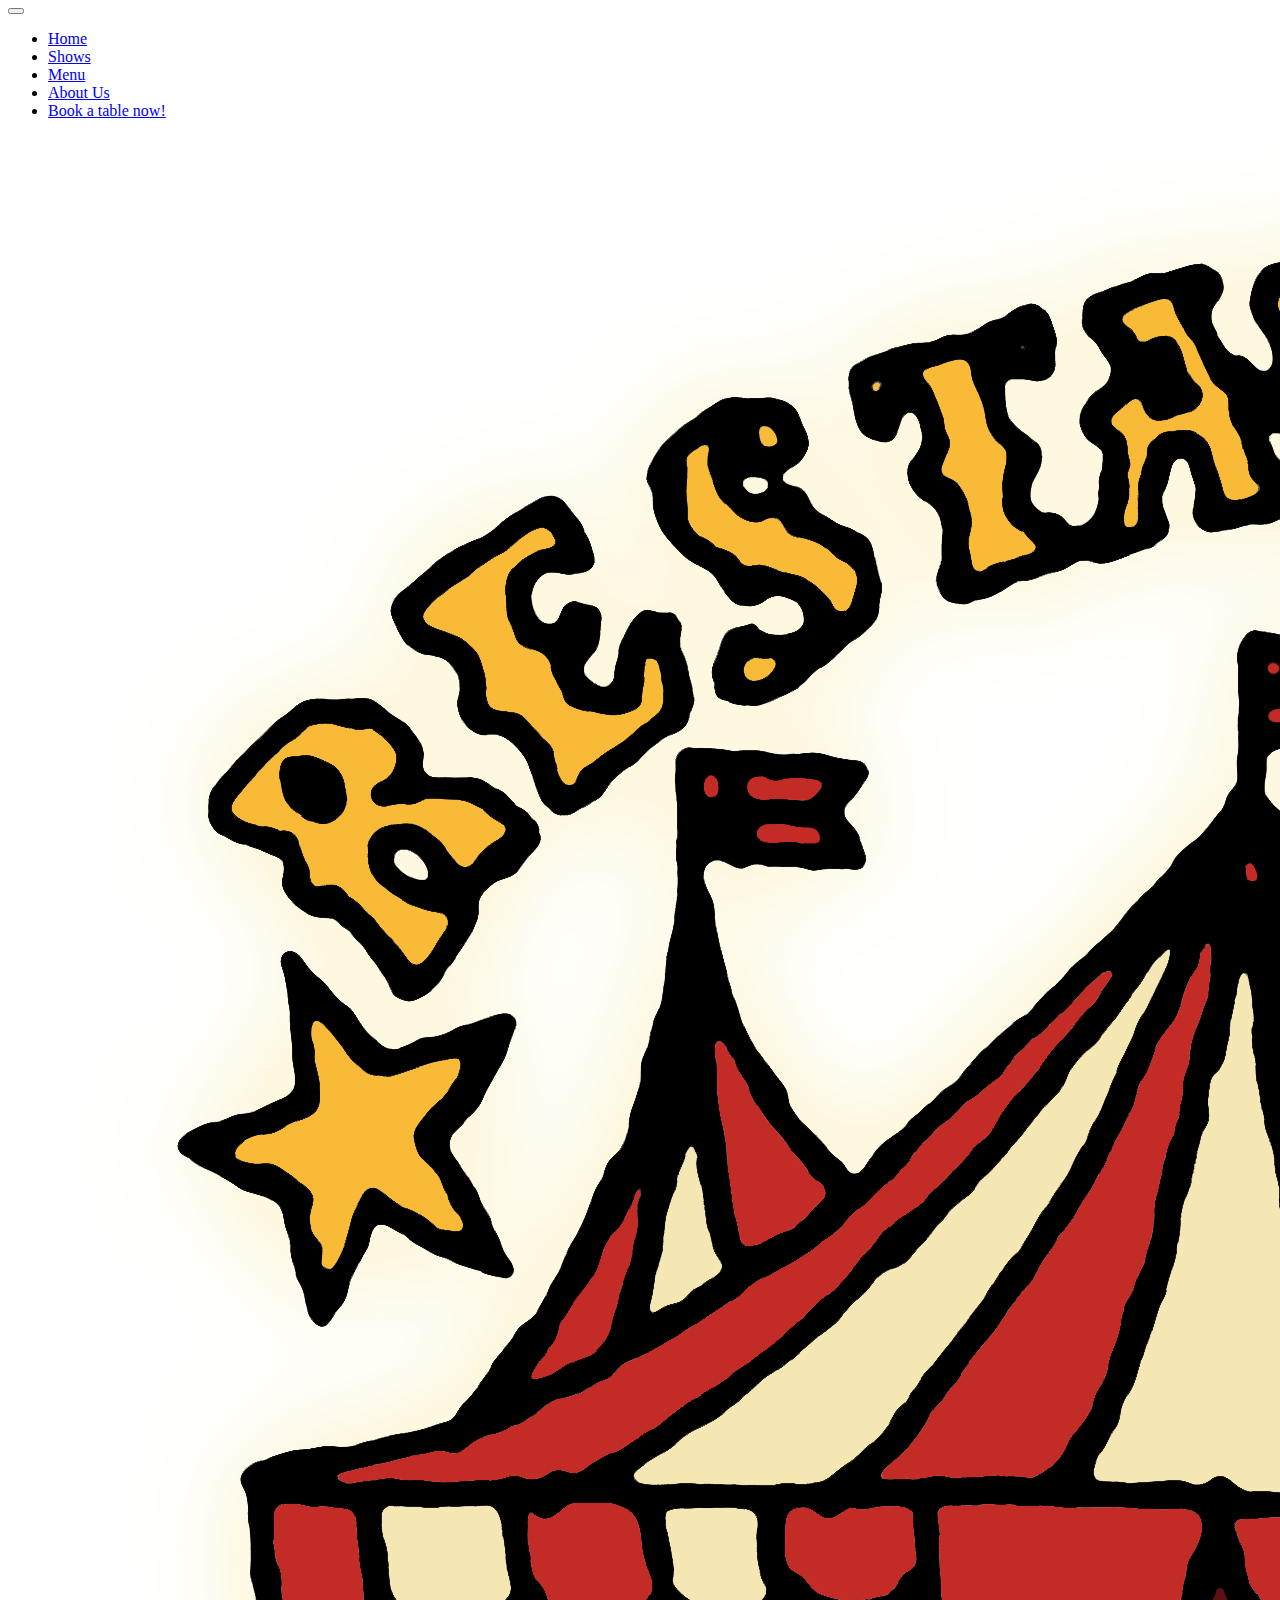
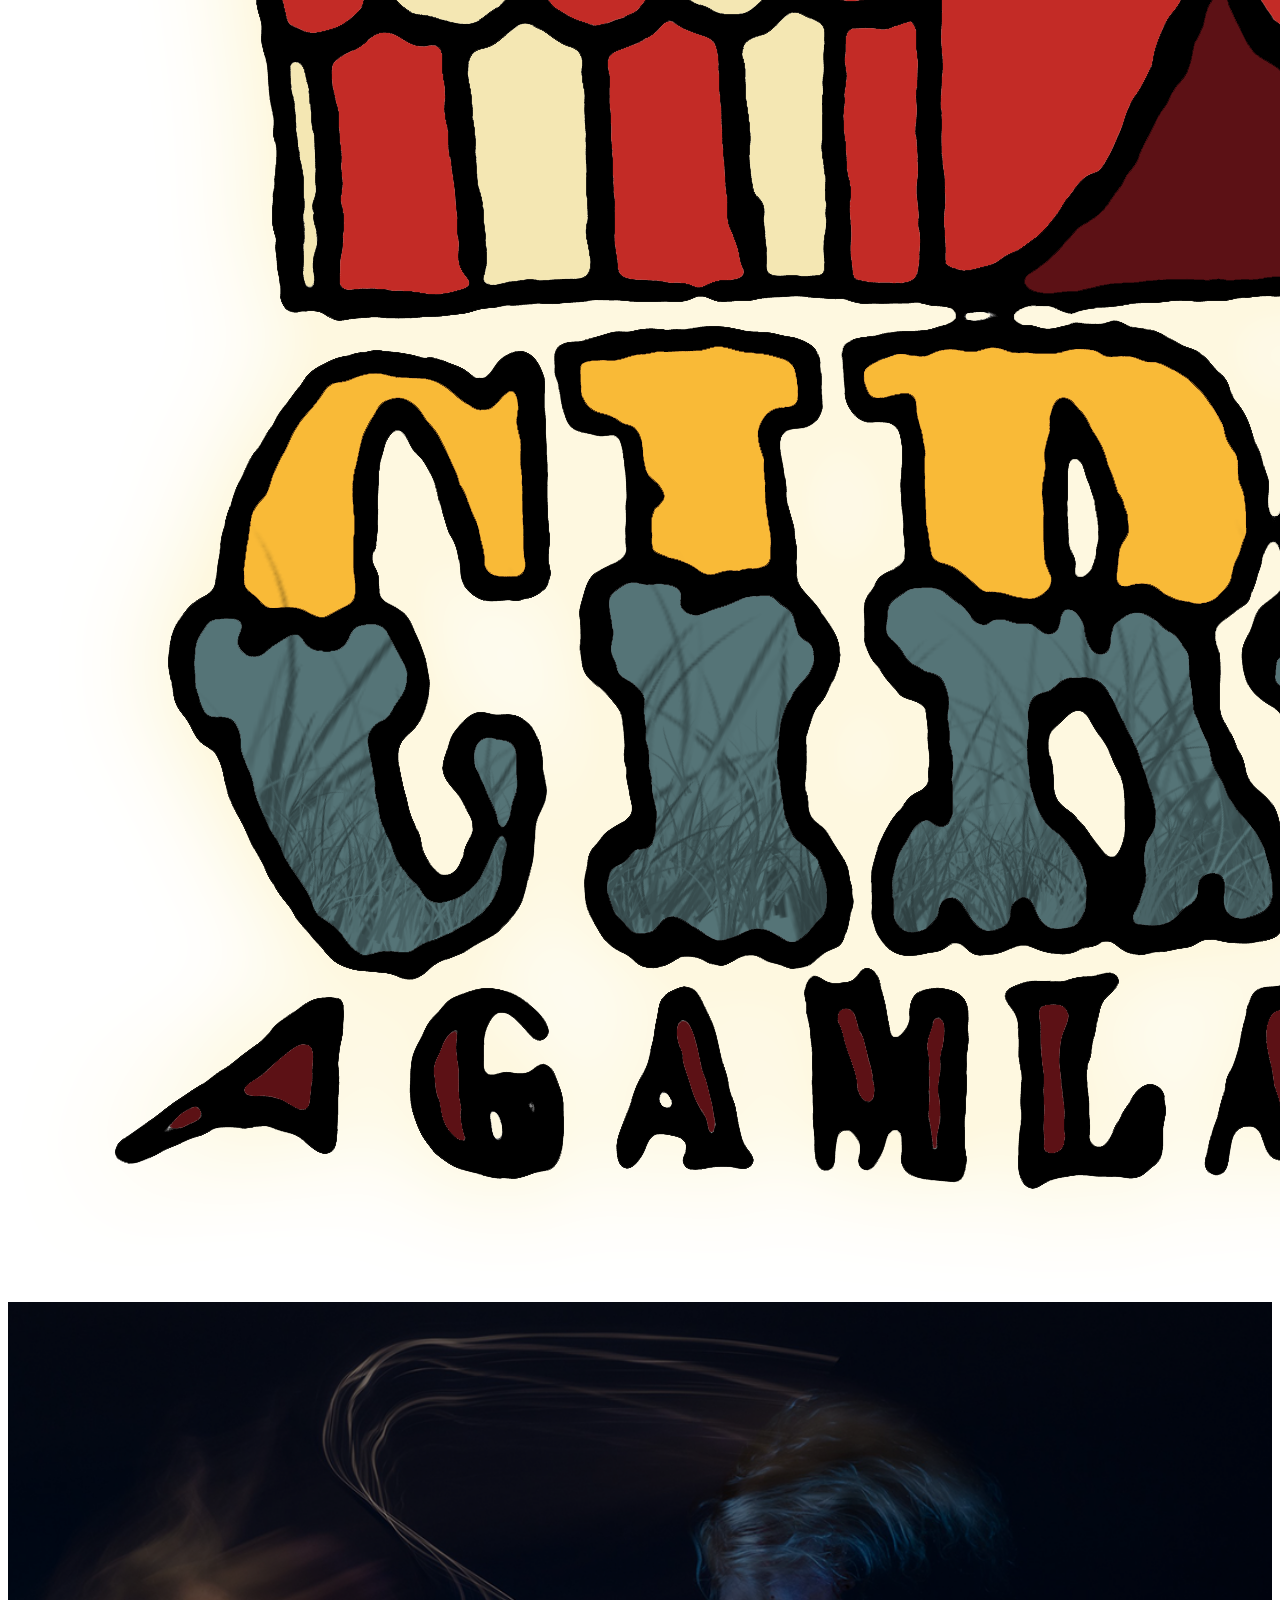
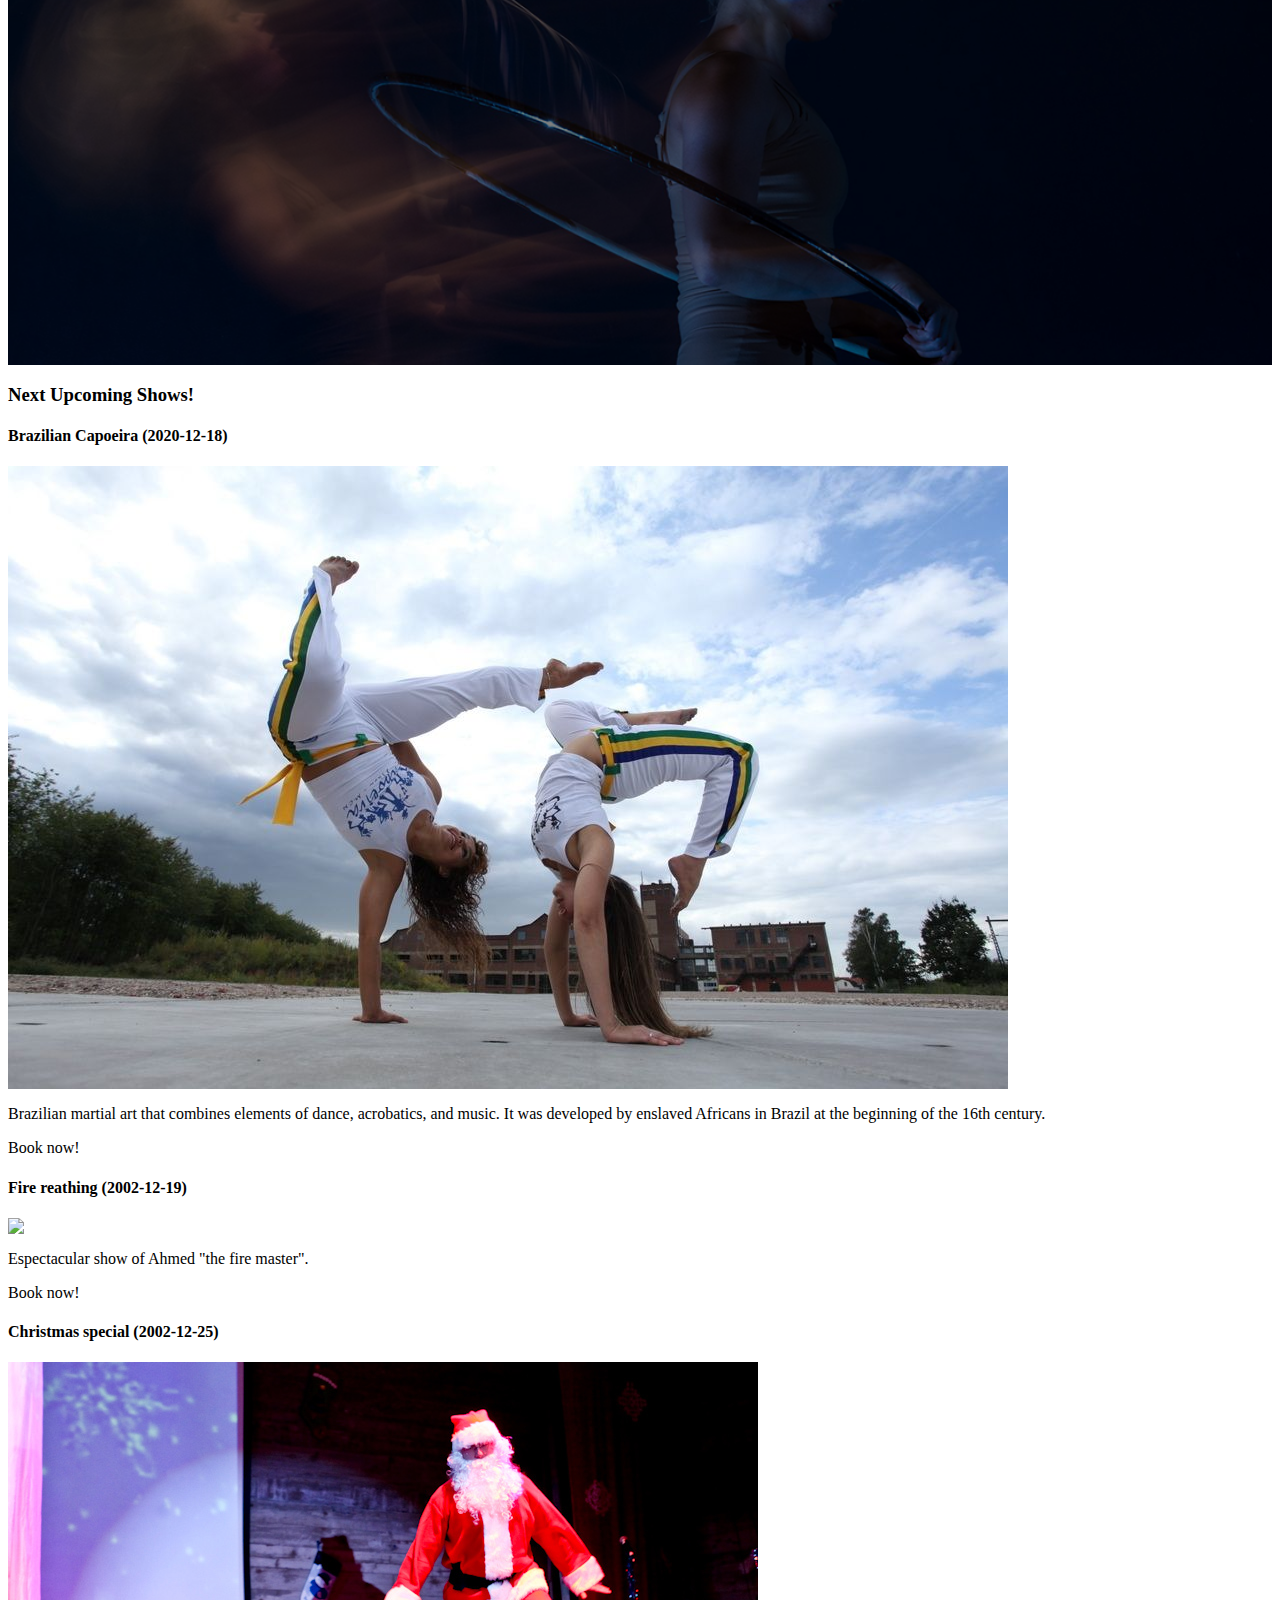
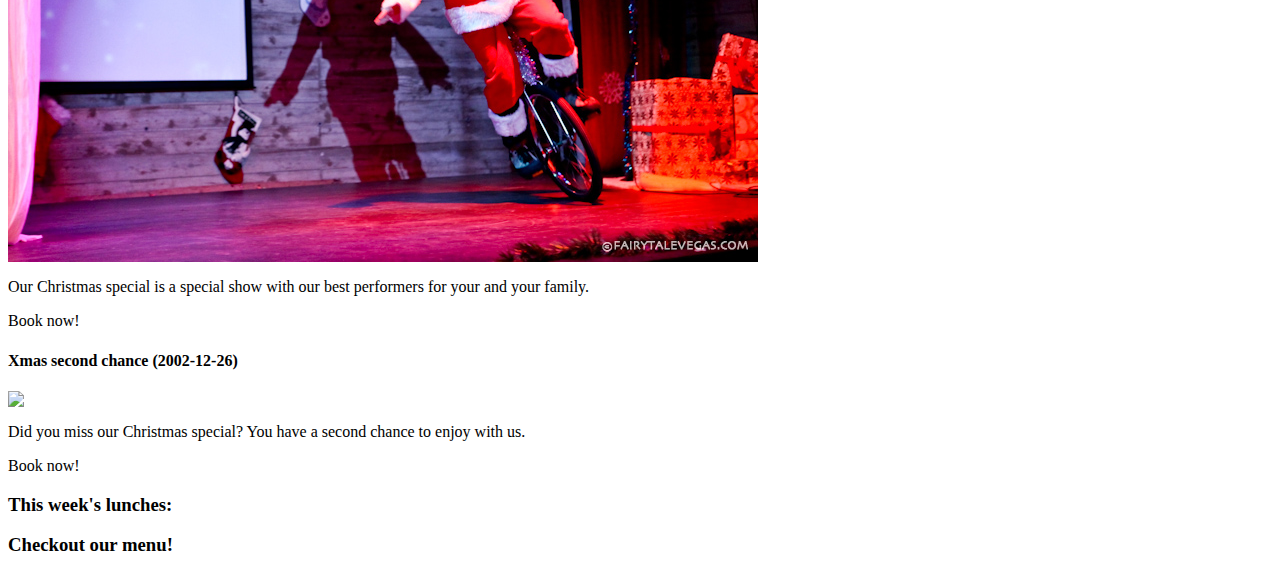
==== Index.html @ fb97f7a4 "X" ====
<html>
<head>
    <title>Restaurang Cirkus</title>
    <meta name="viewport" content="width=device-width, initial-scale=1, shrink-to-fit=no">
    <link href="https://cdn.jsdelivr.net/npm/bootstrap@5.0.0-beta1/dist/css/bootstrap.min.css" rel="stylesheet" integrity="sha384-giJF6kkoqNQ00vy+HMDP7azOuL0xtbfIcaT9wjKHr8RbDVddVHyTfAAsrekwKmP1" crossorigin="anonymous">
    <link rel="stylesheet" href="cirkus.css">
</head>
<body>

<header>
    <nav class="navbar flex-md-nowrap navbar-expand-md navbar-dark fixed-top bg-dark">
        <div class="container">
            <button class="navbar-toggler ms-auto" 
                    type="button" 
                    data-toggle="collapse" 
                    data-target="#navbarCollapse"
                    aria-controls="navbarCollapse" 
                    aria-expanded="false" 
                    aria-label="Toggle navigation">
                <span class="navbar-toggler-icon"></span>
            </button>
            <div class="collapse navbar-collapse" id="navbarCollapse">
                <ul class="nav navbar-nav ms-md-auto">
                    <li class="nav-item active">
                        <a class="nav-link" href="#">Home</a>
                    </li>
                    <li class="nav-item active">
                        <a class="nav-link" href="#">Shows</a>
                    </li>
                    <li class="nav-item active">
                        <a class="nav-link" href="#">Menu</a>
                    </li>
                    <li class="nav-item active">
                        <a class="nav-link" href="#">About Us</a>
                    </li>
                    <li class="nav-item active">
                        <a class="nav-link" href="#">Book a table now!</a>
                    </li>
                </ul>
            </div>
        </div>
    </nav> 
    <div class="container fixed-top">
        <a class="navbar-brand" href="index.html"><img src="images/logo.png" class="col-xl-2 col-lg-2 col-md-2 col-sm-3 col-2"></a>
    </div>
</header>

<main role="main">
    <div class="jumbotron">
        <video autoplay muted loop poster="images/bg1.jpg">
                <source src="cirkus.mp4" data-src="cirkus.mp4" type="video/mp4">
        </video>
    </div>

    <div class="container">
        <div class="row">
            <div class="col-md-8">
                <h3>Next Upcoming Shows!</h3>
                <div>
                    <h4>Brazilian Capoeira (2020-12-18)</h4>
                    <img src="images/capoeira.jpg" class="img-fluid rounded">
                    <p>
                    Brazilian martial art that combines elements of dance, acrobatics, and music. It was developed by enslaved Africans in Brazil at the beginning of the 16th century.
                    </p>
                    Book now!
                </div>
                <div>
                    <h4>Fire reathing (2002-12-19)</h4>
                    <img src="images/Fire_breathing.jpg" class="img-fluid rounded">
                    <p>
                    Espectacular show of Ahmed "the fire master".
                    </p>
                    Book now!
                </div>
                <div>
                    <h4>Christmas special (2002-12-25)</h4>
                    <img src="images/xmas.jpg" class="img-fluid">
                    <p>
                    Our Christmas special is a special show with our best performers for your and your family.
                    </p>
                    Book now!
                </div>
                <div>
                    <h4>Xmas second chance (2002-12-26)</h4>
                    <img src="images/xmas2.jpg" class="img-fluid">
                    <p>
                    Did you miss our Christmas special?  You have a second chance to enjoy with us.
                    </p>
                    Book now!
                </div>
            </div>

            <div class="col-md-4">
                <h3>This week's lunches:</h3>
                <h3>Checkout our menu!</h3>
            </div>
        </div>
    </div>
</main>
</body>
</html>
---- cirkus.css ----
/* css for nave bar */

.jumbotron {
    position: relative;
    overflow: hidden;
    background-color:black;
  }

  .jumbotron video {
/*    position: absolute; */
    z-index: 1;
    top: 0;
    width:100%;
    height:75%;
    object-fit: cover;
    opacity:0.5;
  }
/*
  .jumbotron .container {
    z-index: 2;
    position: relative;
  }
*/
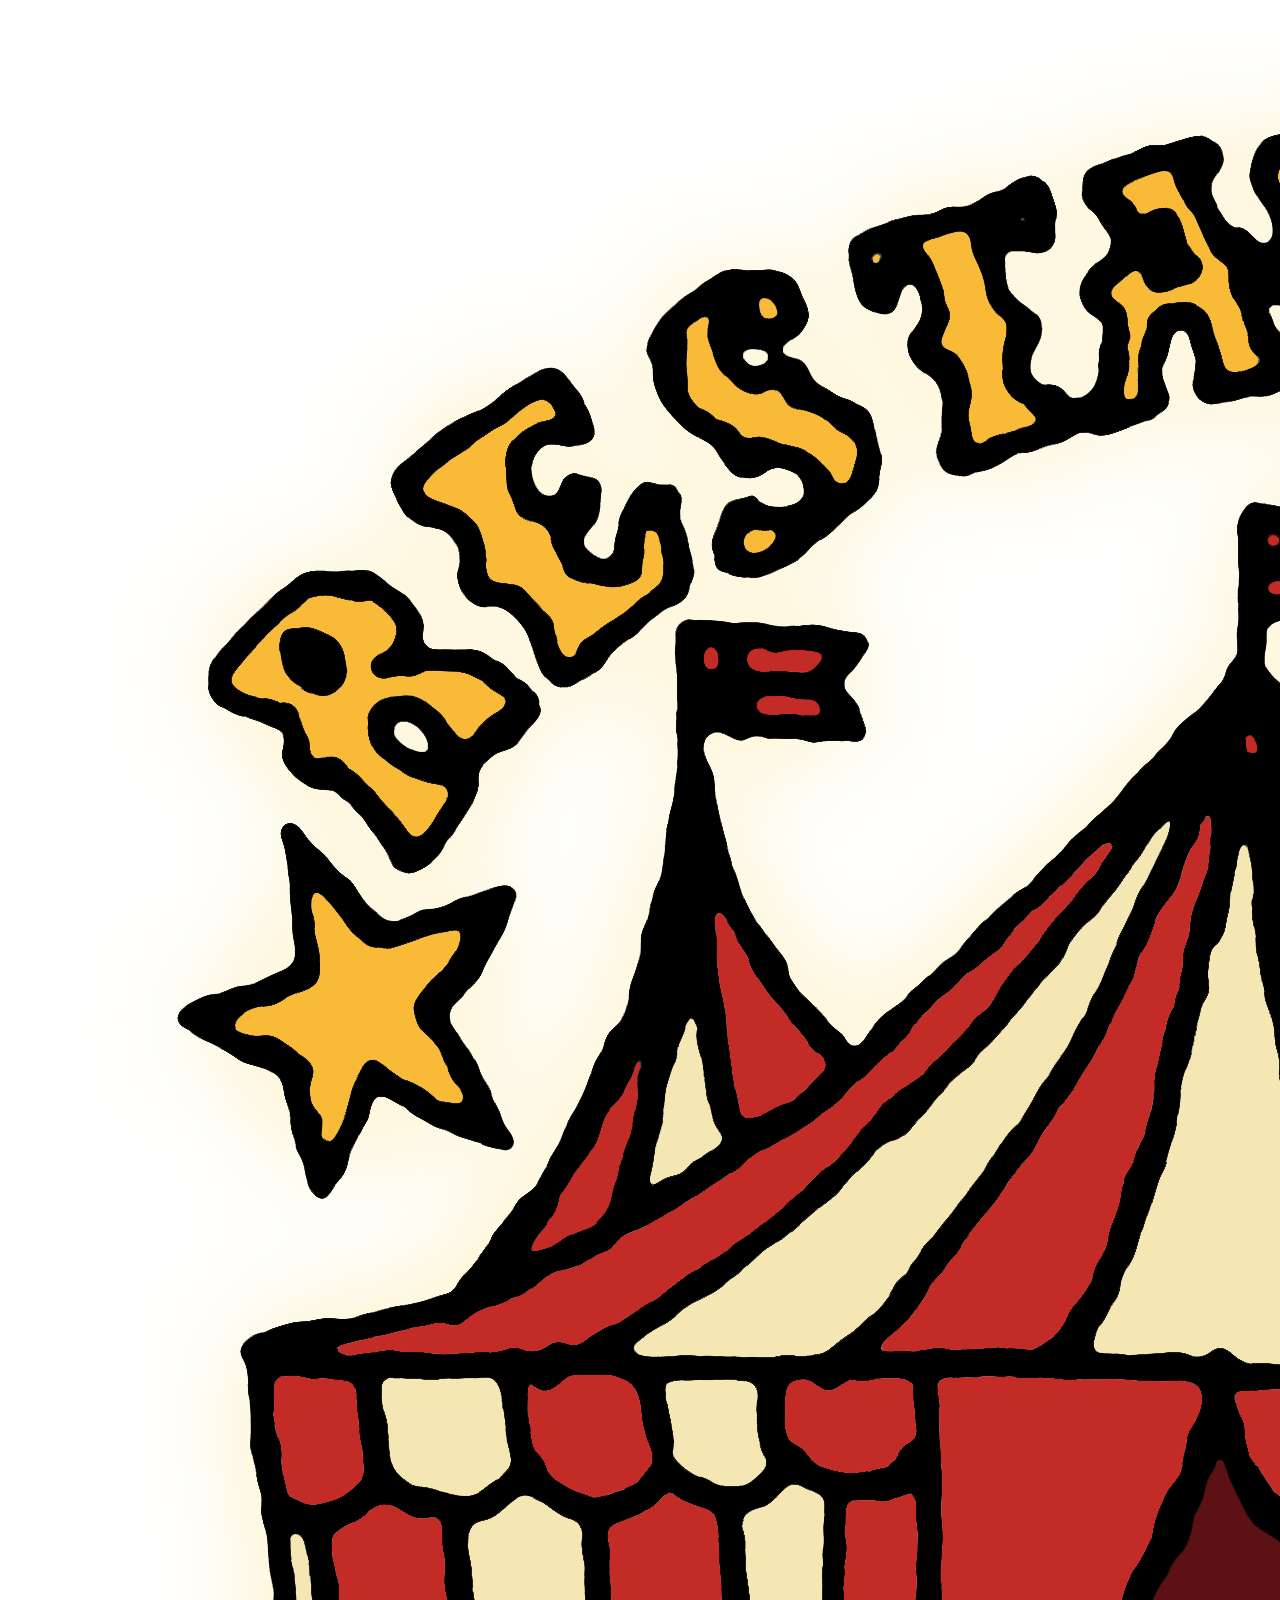
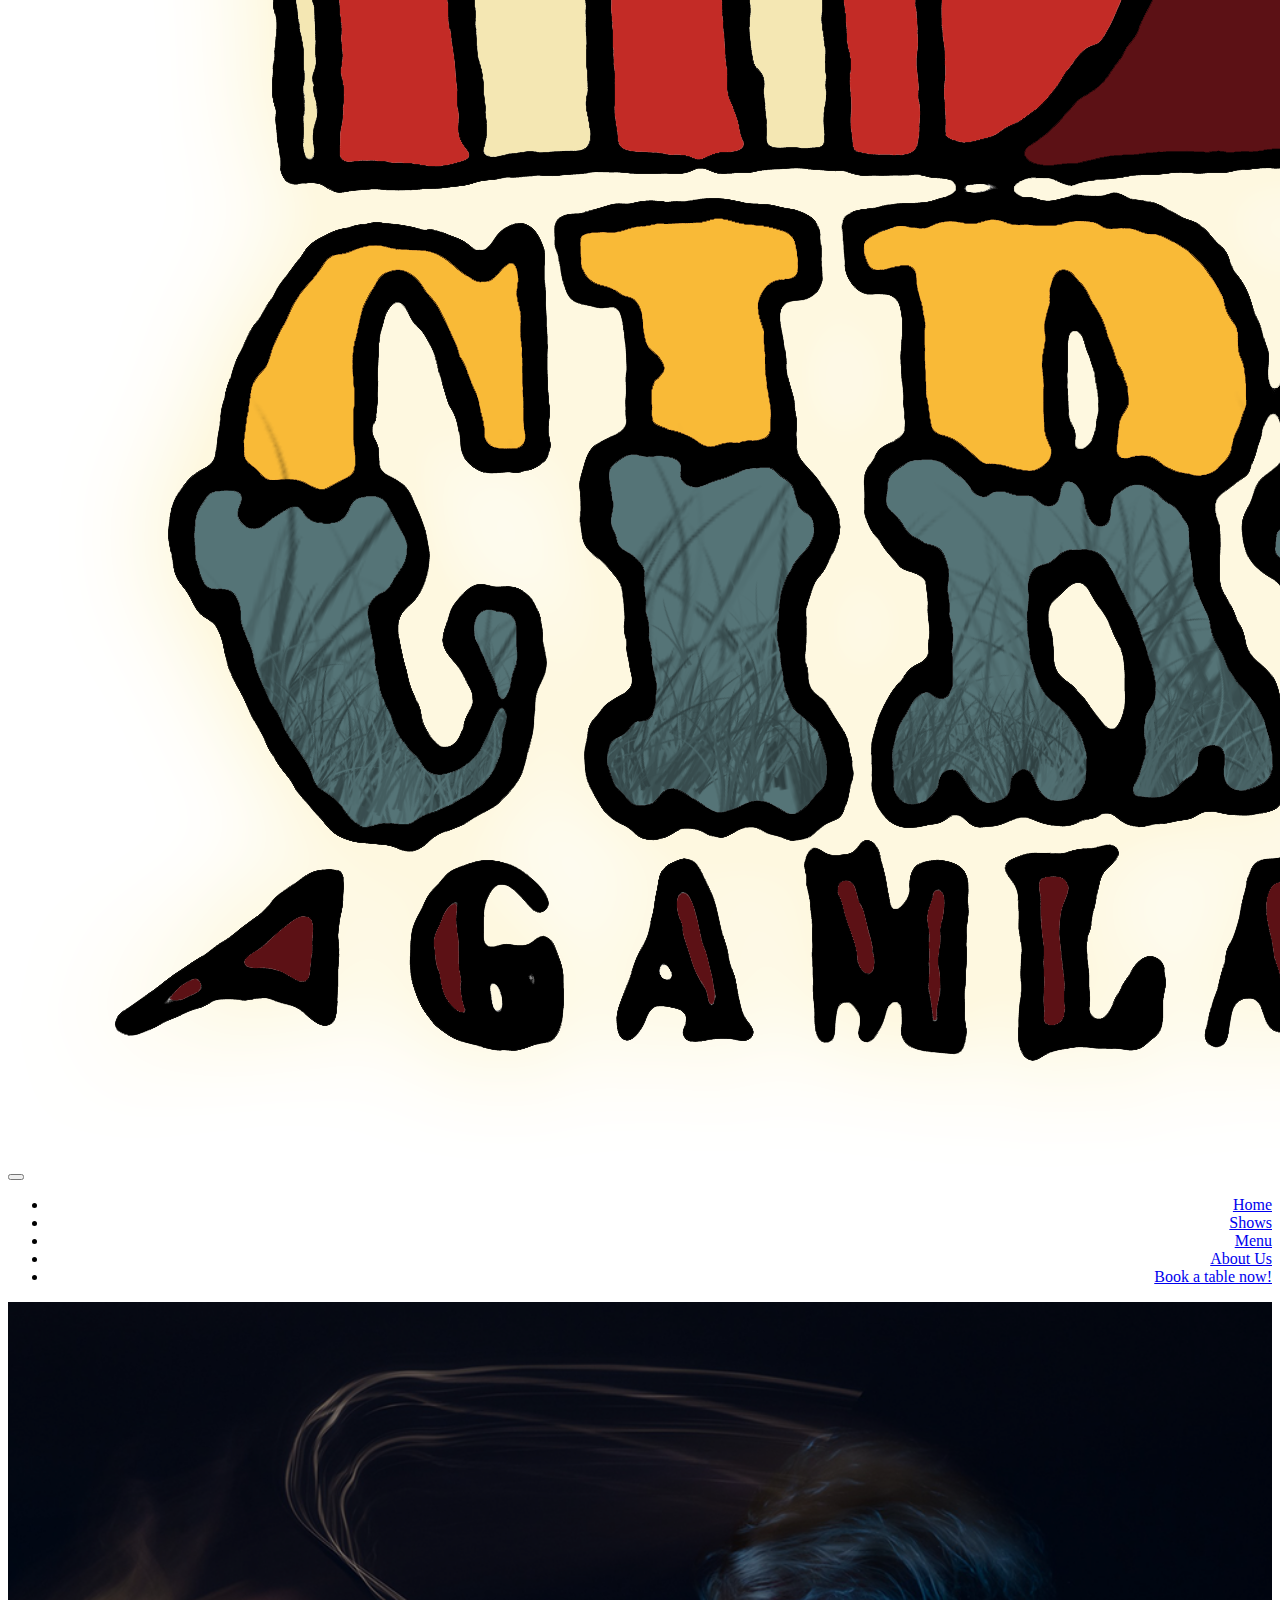
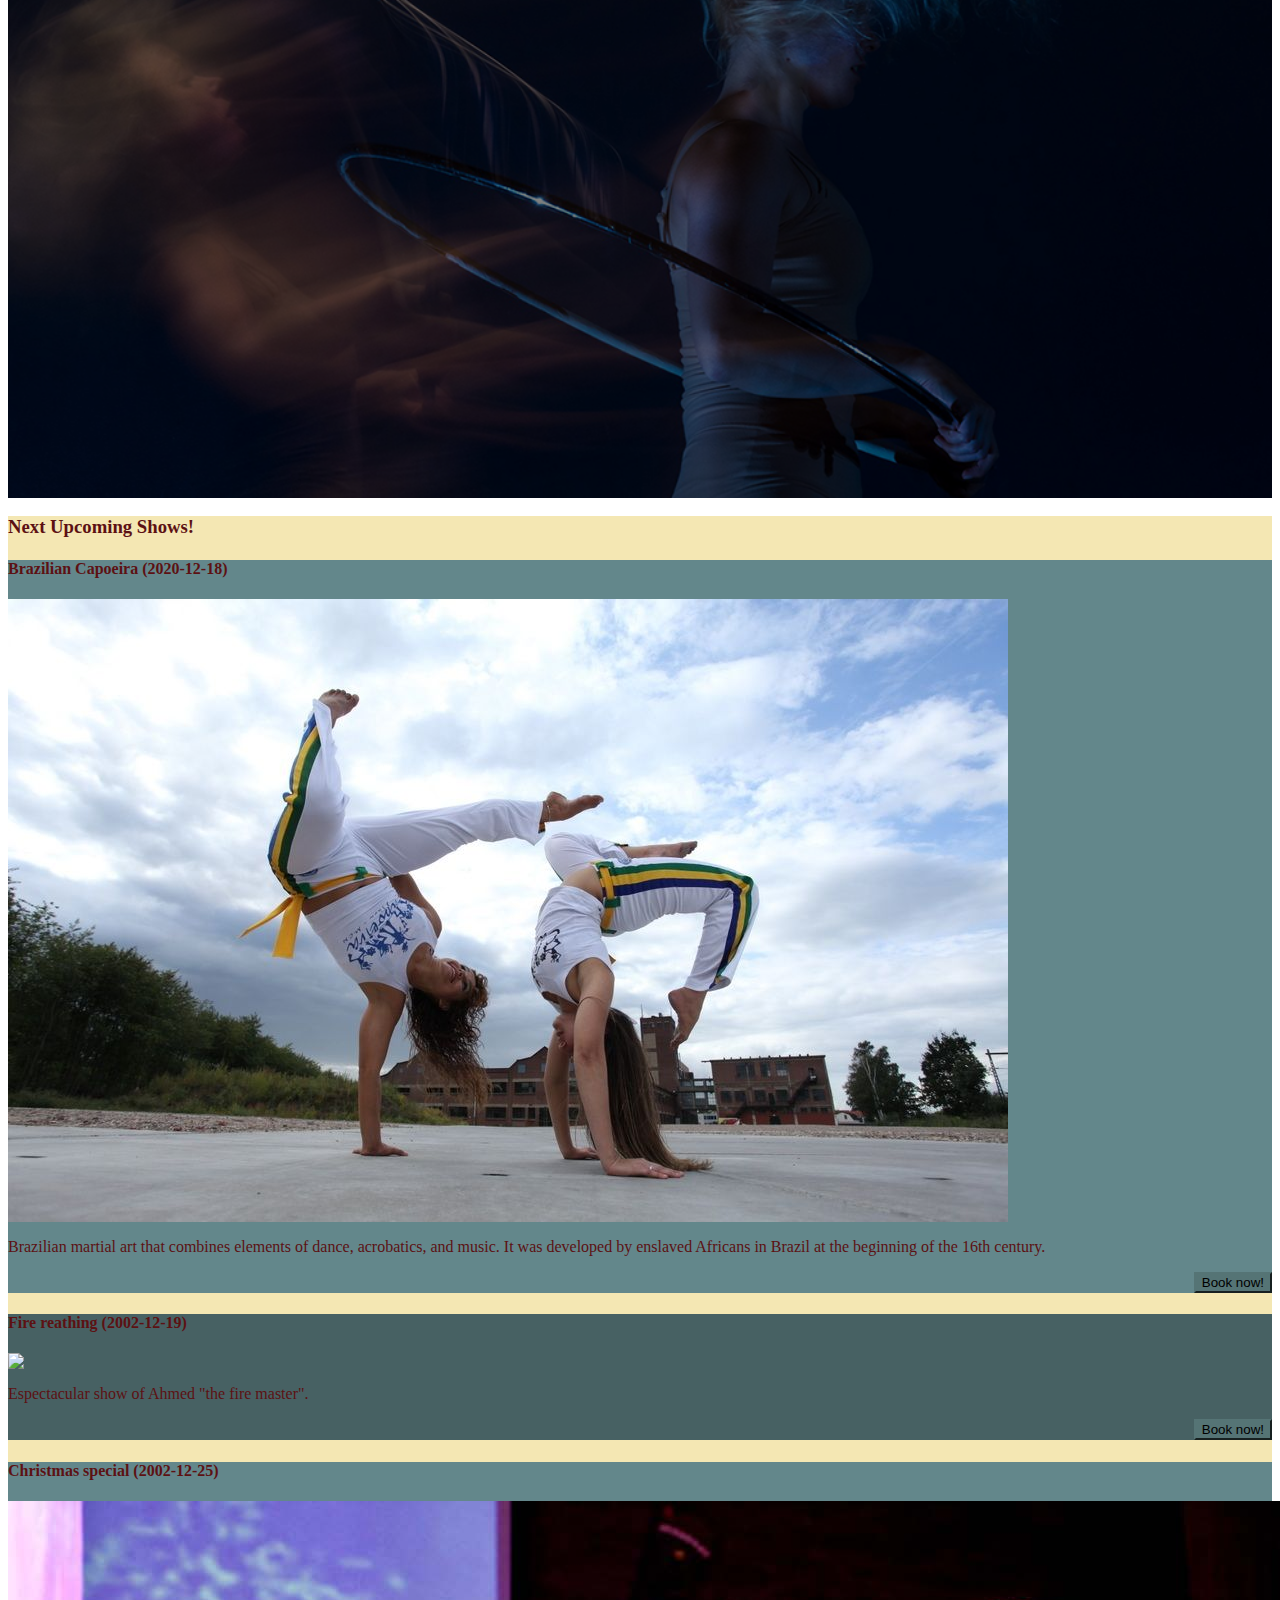
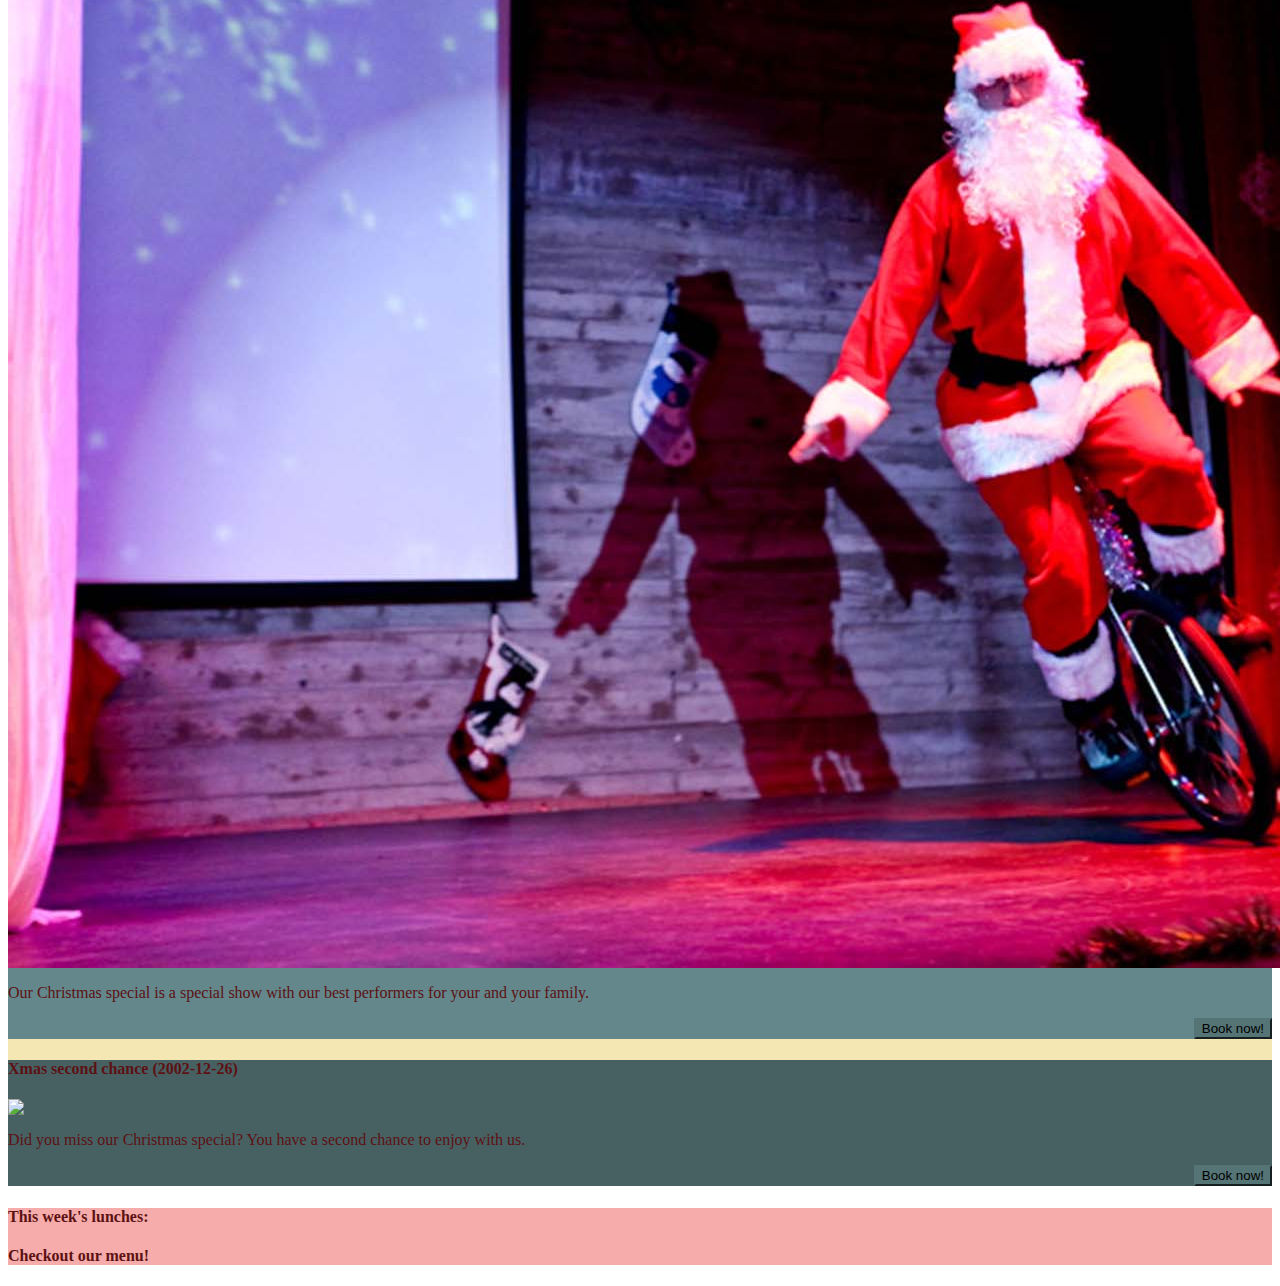
==== commit 0eee5b32: "2020-12-14" ====
--- a/Index.html
+++ b/Index.html
@@ -4,12 +4,15 @@
     <meta name="viewport" content="width=device-width, initial-scale=1, shrink-to-fit=no">
     <link href="https://cdn.jsdelivr.net/npm/bootstrap@5.0.0-beta1/dist/css/bootstrap.min.css" rel="stylesheet" integrity="sha384-giJF6kkoqNQ00vy+HMDP7azOuL0xtbfIcaT9wjKHr8RbDVddVHyTfAAsrekwKmP1" crossorigin="anonymous">
     <link rel="stylesheet" href="cirkus.css">
+    <script src="https://code.jquery.com/jquery-3.4.1.slim.min.js"></script>
+    <script src="js/bootstrap.js"></script>
 </head>
 <body>
 
 <header>
     <nav class="navbar flex-md-nowrap navbar-expand-md navbar-dark fixed-top bg-dark">
         <div class="container">
+            <img src="images/logo.png" class="position-fixed sticky-top col-xl-2 col-lg-2 col-md-2 col-sm-3 col-2">
             <button class="navbar-toggler ms-auto" 
                     type="button" 
                     data-toggle="collapse" 
@@ -21,30 +24,30 @@
             </button>
             <div class="collapse navbar-collapse" id="navbarCollapse">
                 <ul class="nav navbar-nav ms-md-auto">
-                    <li class="nav-item active">
+                    <li class="nav-item active" style="text-align: right;">
                         <a class="nav-link" href="#">Home</a>
                     </li>
-                    <li class="nav-item active">
+                    <li class="nav-item active" style="text-align: right;">
                         <a class="nav-link" href="#">Shows</a>
                     </li>
-                    <li class="nav-item active">
+                    <li class="nav-item active" style="text-align: right;">
                         <a class="nav-link" href="#">Menu</a>
                     </li>
-                    <li class="nav-item active">
+                    <li class="nav-item active" style="text-align: right;">
                         <a class="nav-link" href="#">About Us</a>
                     </li>
-                    <li class="nav-item active">
+                    <li class="nav-item active" style="text-align: right;">
                         <a class="nav-link" href="#">Book a table now!</a>
                     </li>
                 </ul>
             </div>
         </div>
-    </nav> 
-    <div class="container fixed-top">
-        <a class="navbar-brand" href="index.html"><img src="images/logo.png" class="col-xl-2 col-lg-2 col-md-2 col-sm-3 col-2"></a>
-    </div>
+    </nav>
+    <!--div class="container position-fixed sticky-top">
+        <a href="index.html"><img src="images/logo.png" class="col-xl-2 col-lg-2 col-md-2 col-sm-3 col-2"></a>
+    </div-->
 </header>
-
+<p></p>
 <main role="main">
     <div class="jumbotron">
         <video autoplay muted loop poster="images/bg1.jpg">
@@ -53,46 +56,54 @@
     </div>
 
     <div class="container">
-        <div class="row">
-            <div class="col-md-8">
+        <div class="row p-3">
+            <div class="col-md-8 yellow-bglc">
                 <h3>Next Upcoming Shows!</h3>
-                <div>
+                <div class="text-white p-3 m-3 rounded blue-bglc">
                     <h4>Brazilian Capoeira (2020-12-18)</h4>
-                    <img src="images/capoeira.jpg" class="img-fluid rounded">
+                    <img src="images/capoeira.jpg" class="img-fluid shadow p-0 mb-5 rounded">
                     <p>
                     Brazilian martial art that combines elements of dance, acrobatics, and music. It was developed by enslaved Africans in Brazil at the beginning of the 16th century.
                     </p>
-                    Book now!
+                    <p align="right">
+                        <button type="submit" class="btn btn-primary">Book now!</button>
+                    </p>
                 </div>
-                <div>
+                <div class="text-white p-3 m-3 rounded blue-bgdc">
                     <h4>Fire reathing (2002-12-19)</h4>
-                    <img src="images/Fire_breathing.jpg" class="img-fluid rounded">
+                    <img src="images/Fire_breathing.jpg" class="img-fluid shadow p-0 mb-5 rounded">
                     <p>
                     Espectacular show of Ahmed "the fire master".
                     </p>
-                    Book now!
+                    <p align="right">
+                        <button type="submit" class="btn btn-primary">Book now!</button>
+                    </p>
                 </div>
-                <div>
+                <div class="text-white p-3 m-3 rounded blue-bglc">
                     <h4>Christmas special (2002-12-25)</h4>
-                    <img src="images/xmas.jpg" class="img-fluid">
+                    <img src="images/xmas.jpg" class="img-fluid shadow p-0 mb-5 rounded">
                     <p>
                     Our Christmas special is a special show with our best performers for your and your family.
                     </p>
-                    Book now!
+                    <p align="right">
+                        <button type="submit" class="btn btn-primary">Book now!</button>
+                    </p>
                 </div>
-                <div>
+                <div class="text-white p-3 m-3 rounded blue-bgdc">
                     <h4>Xmas second chance (2002-12-26)</h4>
-                    <img src="images/xmas2.jpg" class="img-fluid">
+                    <img src="images/xmas2.jpg" class="img-fluid shadow p-0 mb-5 rounded">
                     <p>
                     Did you miss our Christmas special?  You have a second chance to enjoy with us.
                     </p>
-                    Book now!
+                    <p align="right">
+                        <button type="submit" class="btn btn-primary">Book now!</button>
+                    </p>
                 </div>
             </div>
 
-            <div class="col-md-4">
-                <h3>This week's lunches:</h3>
-                <h3>Checkout our menu!</h3>
+            <div class="col-md-4 red-bglc">
+                <h4>This week's lunches:</h4>
+                <h4>Checkout our menu!</h4>
             </div>
         </div>
     </div>
--- a/cirkus.css
+++ b/cirkus.css
@@ -6,15 +6,36 @@
     background-color:black;
   }
 
-  .jumbotron video {
+.jumbotron video {
 /*    position: absolute; */
     z-index: 1;
     top: 0;
     width:100%;
-    height:75%;
+    height:90%;
     object-fit: cover;
     opacity:0.5;
   }
+
+div.blue-bglc {
+    background-color:#63878b;
+}
+div.blue-bgdc {
+  background-color:#476163;
+}
+
+div.yellow-bglc {
+  background-color:#f4e7b3;
+  color: #5c1113;
+}
+
+div.red-bglc {
+  background-color:#f5acaa;
+  color: #5c1113;
+}
+
+.btn-primary{background-color:#557475;border-color:#557475}
+.btn-primary:hover{background-color: #5c1113;border-color:#5c1113}
+
 /*
   .jumbotron .container {
     z-index: 2;
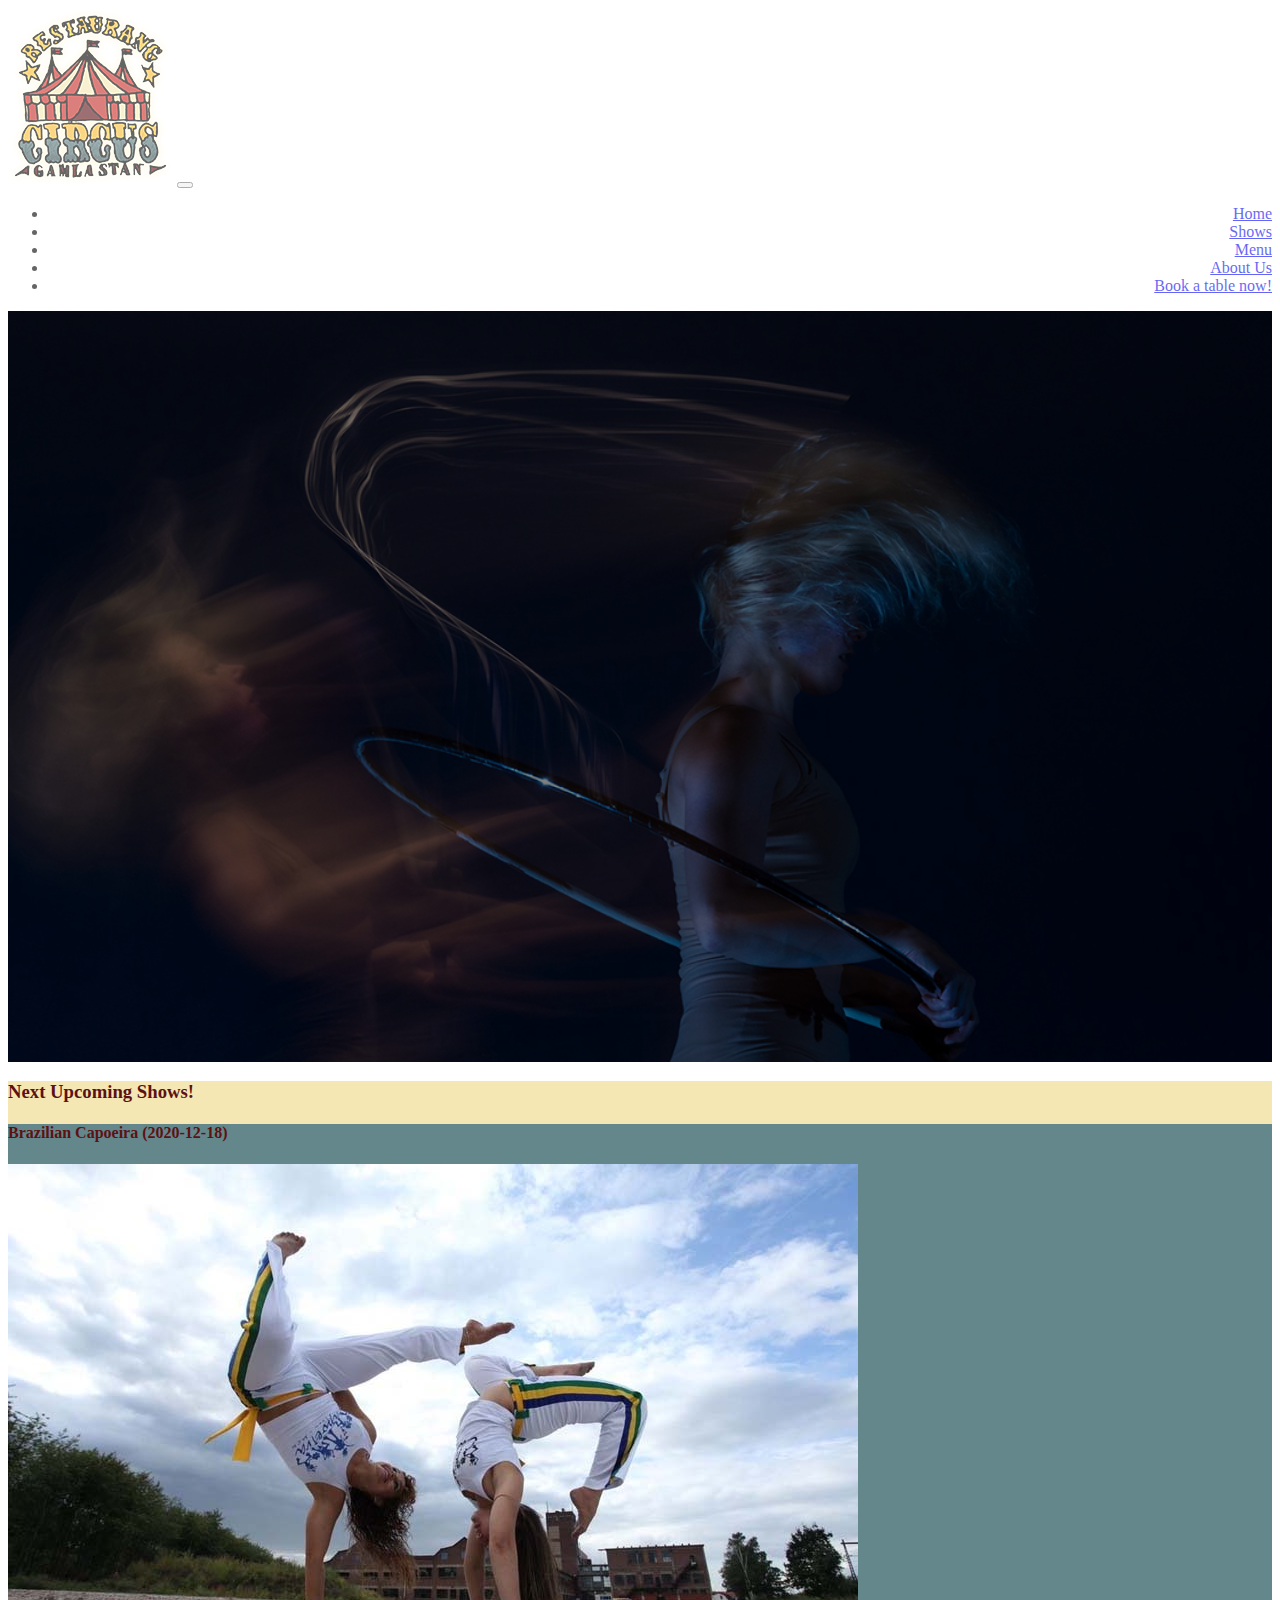
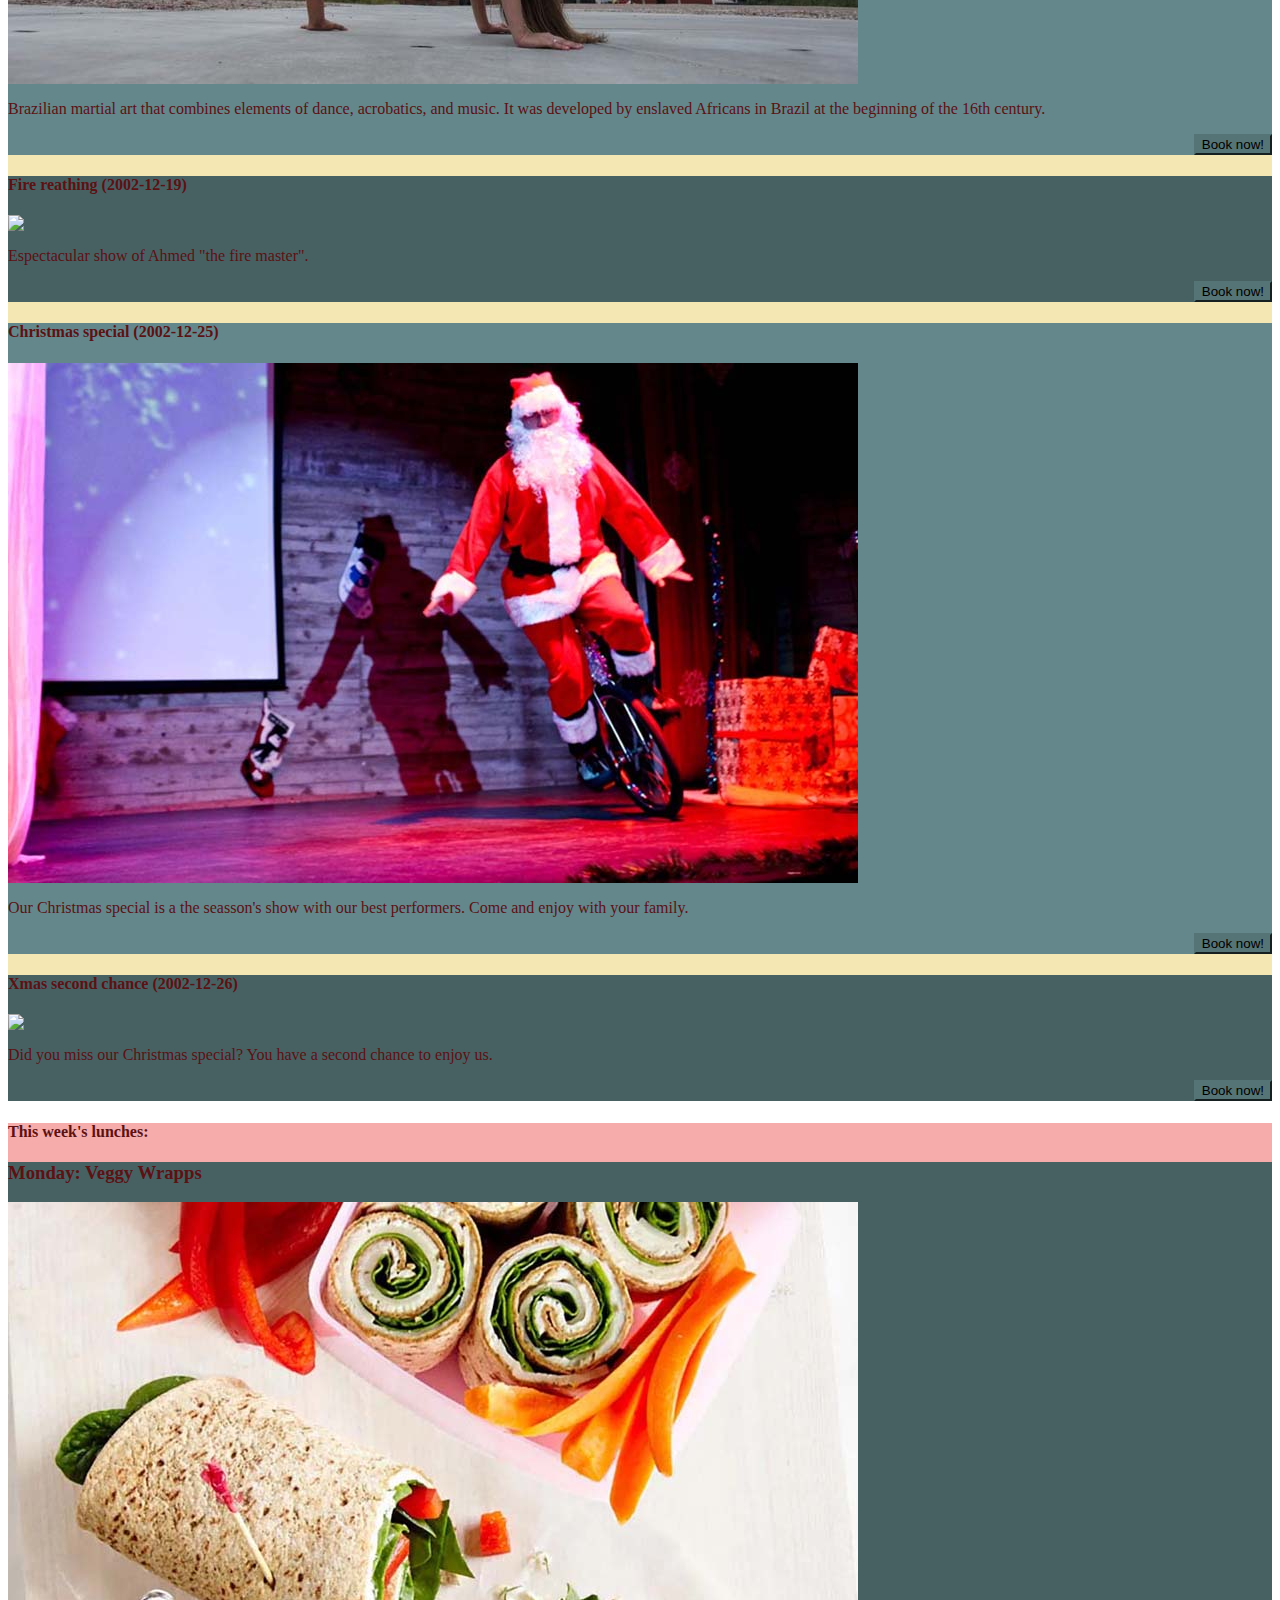
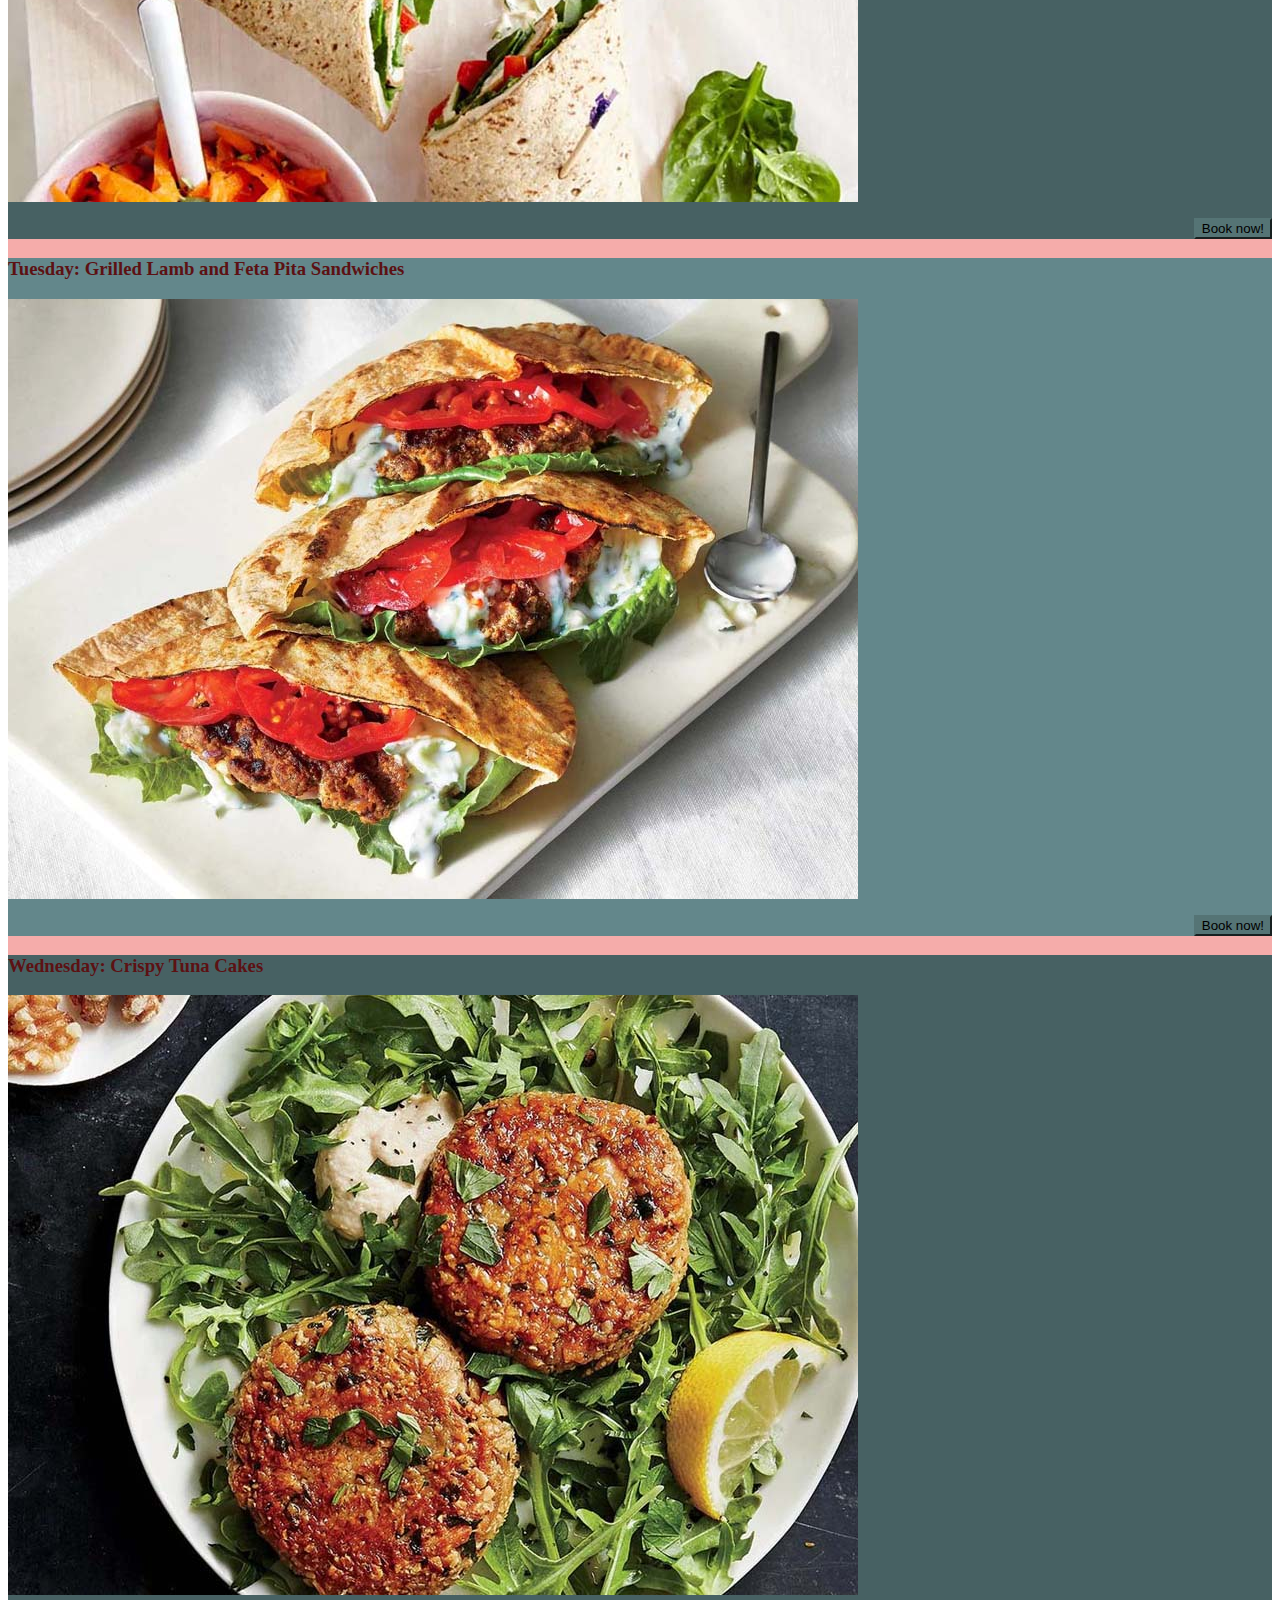
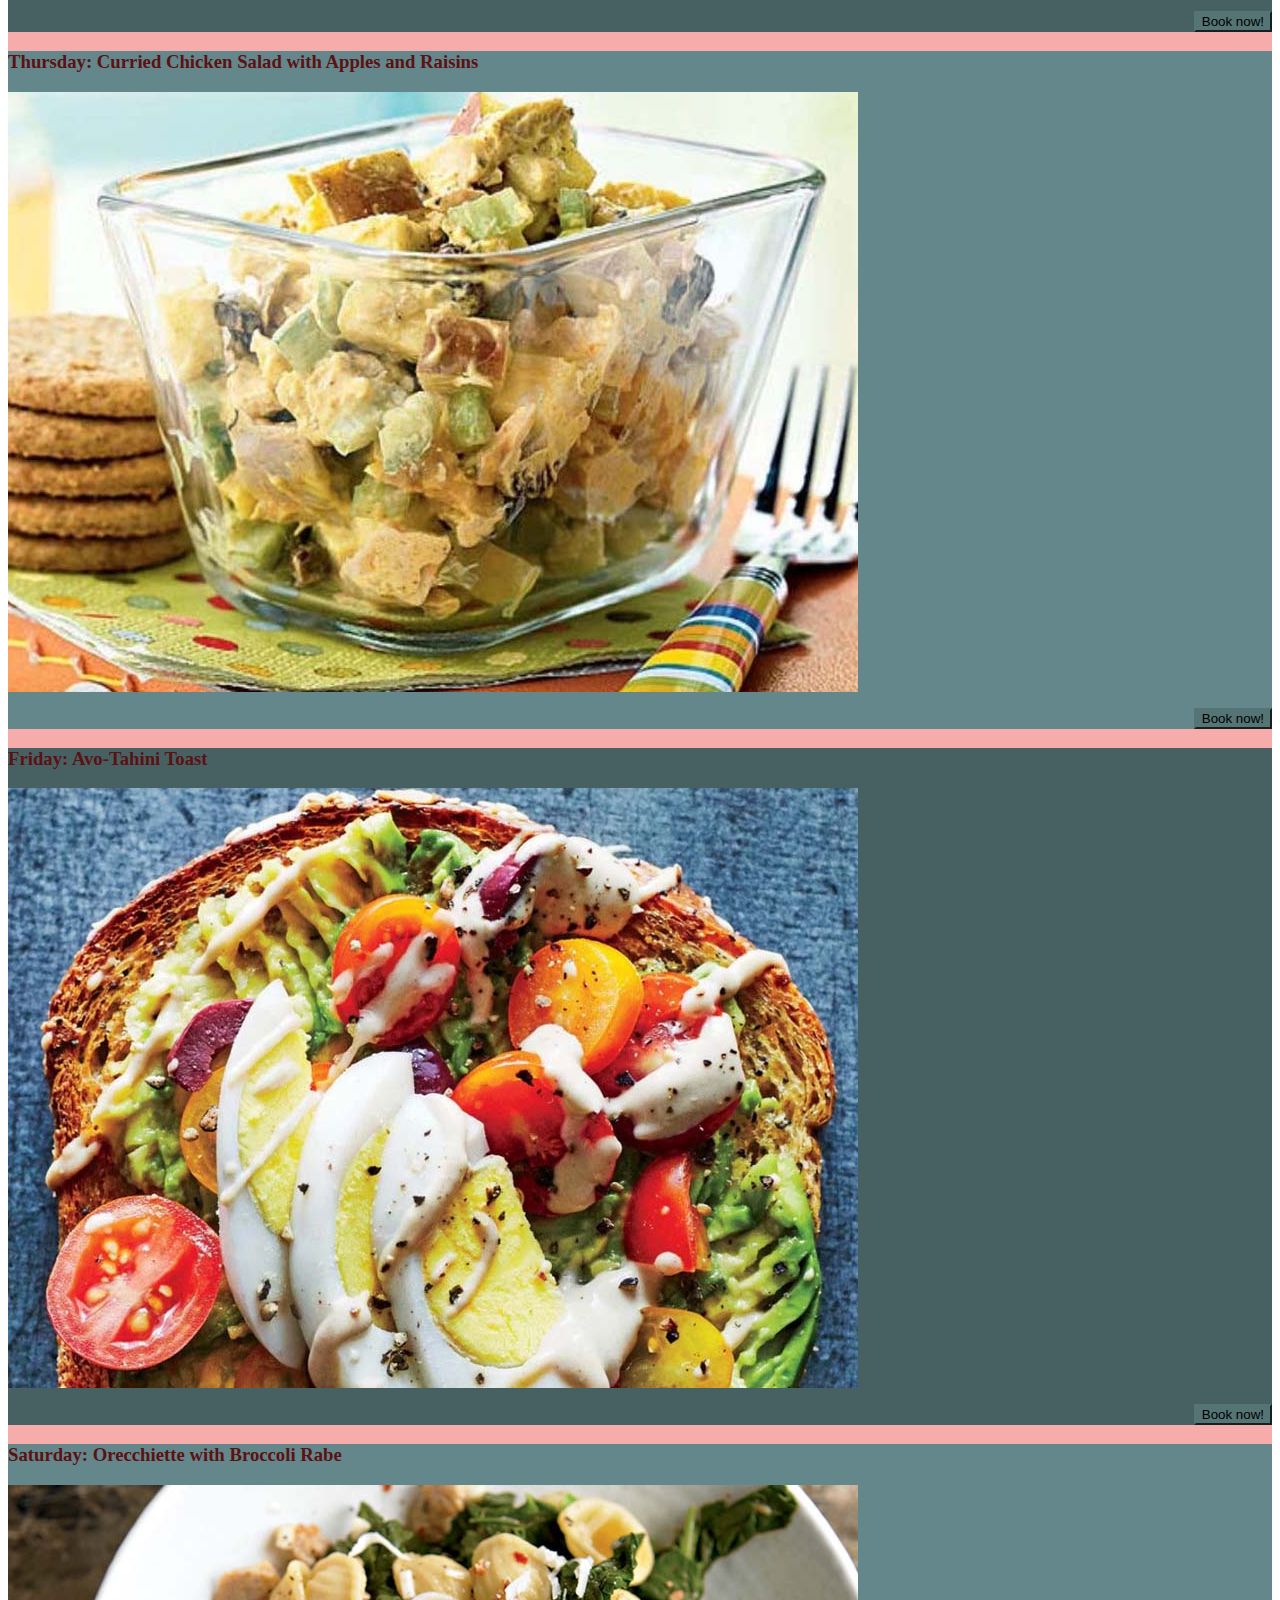
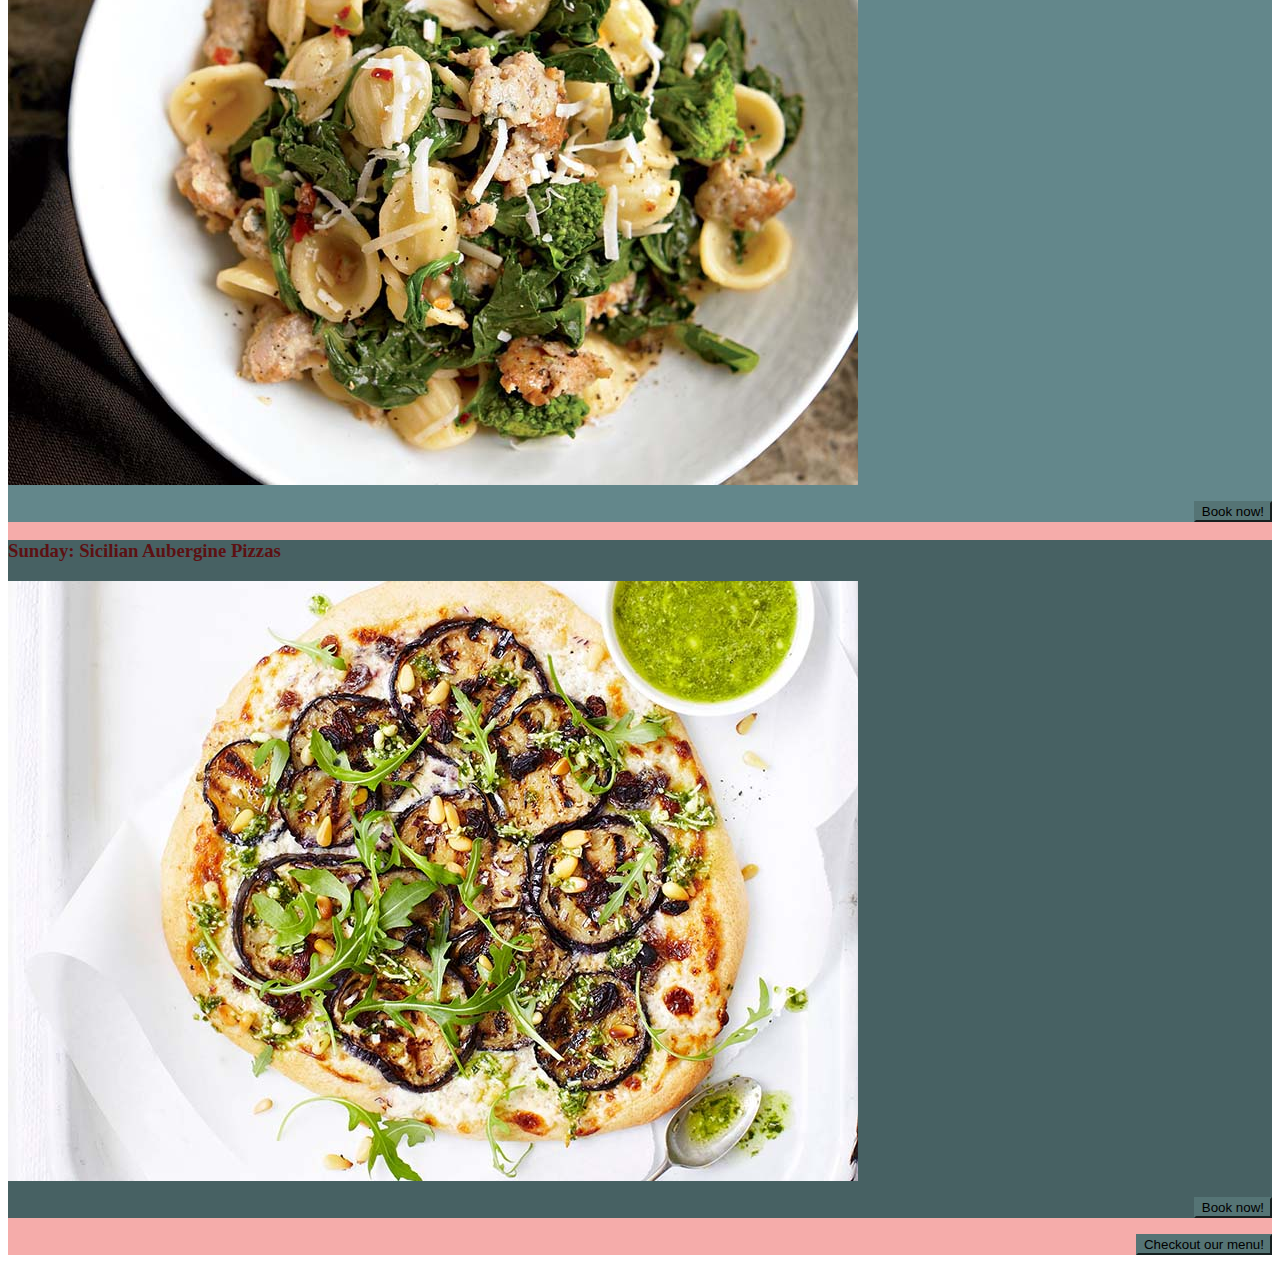
==== commit 3bb907ba: "2020-12-15 night upload" ====
--- a/Index.html
+++ b/Index.html
@@ -6,13 +6,14 @@
     <link rel="stylesheet" href="cirkus.css">
     <script src="https://code.jquery.com/jquery-3.4.1.slim.min.js"></script>
     <script src="js/bootstrap.js"></script>
+    <script src="js/cirkus.js"></script>
 </head>
 <body>
 
 <header>
-    <nav class="navbar flex-md-nowrap navbar-expand-md navbar-dark fixed-top bg-dark">
+    <nav class="navbar flex-md-nowrap navbar-expand-md navbar-dark fixed-top bg-dark" id="cirkusNavBar">
         <div class="container">
-            <img src="images/logo.png" class="position-fixed sticky-top col-xl-2 col-lg-2 col-md-2 col-sm-3 col-2">
+            <img src="images/logo.png" class="position-fixed sticky-top" id="logoImg">
             <button class="navbar-toggler ms-auto" 
                     type="button" 
                     data-toggle="collapse" 
@@ -43,11 +44,7 @@
             </div>
         </div>
     </nav>
-    <!--div class="container position-fixed sticky-top">
-        <a href="index.html"><img src="images/logo.png" class="col-xl-2 col-lg-2 col-md-2 col-sm-3 col-2"></a>
-    </div-->
 </header>
-<p></p>
 <main role="main">
     <div class="jumbotron">
         <video autoplay muted loop poster="images/bg1.jpg">
@@ -57,9 +54,9 @@
 
     <div class="container">
         <div class="row p-3">
-            <div class="col-md-8 yellow-bglc">
+            <div class="col-md-7 yellow-bglc">
                 <h3>Next Upcoming Shows!</h3>
-                <div class="text-white p-3 m-3 rounded blue-bglc">
+                <div class="text-white p-3 m-1 rounded blue-bglc">
                     <h4>Brazilian Capoeira (2020-12-18)</h4>
                     <img src="images/capoeira.jpg" class="img-fluid shadow p-0 mb-5 rounded">
                     <p>
@@ -69,7 +66,7 @@
                         <button type="submit" class="btn btn-primary">Book now!</button>
                     </p>
                 </div>
-                <div class="text-white p-3 m-3 rounded blue-bgdc">
+                <div class="text-white p-3 m-1 rounded blue-bgdc">
                     <h4>Fire reathing (2002-12-19)</h4>
                     <img src="images/Fire_breathing.jpg" class="img-fluid shadow p-0 mb-5 rounded">
                     <p>
@@ -79,21 +76,21 @@
                         <button type="submit" class="btn btn-primary">Book now!</button>
                     </p>
                 </div>
-                <div class="text-white p-3 m-3 rounded blue-bglc">
+                <div class="text-white p-3 m-1 rounded blue-bglc">
                     <h4>Christmas special (2002-12-25)</h4>
                     <img src="images/xmas.jpg" class="img-fluid shadow p-0 mb-5 rounded">
                     <p>
-                    Our Christmas special is a special show with our best performers for your and your family.
+                    Our Christmas special is a the seasson's show with our best performers.  Come and enjoy with your family.
                     </p>
                     <p align="right">
                         <button type="submit" class="btn btn-primary">Book now!</button>
                     </p>
                 </div>
-                <div class="text-white p-3 m-3 rounded blue-bgdc">
+                <div class="text-white p-3 m-1 rounded blue-bgdc">
                     <h4>Xmas second chance (2002-12-26)</h4>
                     <img src="images/xmas2.jpg" class="img-fluid shadow p-0 mb-5 rounded">
                     <p>
-                    Did you miss our Christmas special?  You have a second chance to enjoy with us.
+                    Did you miss our Christmas special?  You have a second chance to enjoy us.
                     </p>
                     <p align="right">
                         <button type="submit" class="btn btn-primary">Book now!</button>
@@ -101,12 +98,64 @@
                 </div>
             </div>
 
-            <div class="col-md-4 red-bglc">
+            <div class="col-md-5 red-bglc">
                 <h4>This week's lunches:</h4>
-                <h4>Checkout our menu!</h4>
-            </div>
+                <div class="text-white p-3 m-1 rounded blue-bgdc">
+                    <h3>Monday: Veggy Wrapps</h3>
+                    <img src="dishes/mon.jpg" class="img-fluid shadow p-0 mb-5 rounded">
+                    <p align="right">
+                        <button type="submit" class="btn btn-primary">Book now!</button>
+                    </p>
+                </div>
+                <div class="text-white p-3 m-1 rounded blue-bglc">
+                    <h3>Tuesday: Grilled Lamb and Feta Pita Sandwiches</h3>
+                    <img src="dishes/tue.jpg" class="img-fluid shadow p-0 mb-5 rounded">
+                    <p align="right">
+                        <button type="submit" class="btn btn-primary">Book now!</button>
+                    </p>
+                </div>
+                <div class="text-white p-3 m-1 rounded blue-bgdc">
+                    <h3>Wednesday: Crispy Tuna Cakes</h3>
+                    <img src="dishes/wed.jpg" class="img-fluid shadow p-0 mb-5 rounded">
+                    <p align="right">
+                        <button type="submit" class="btn btn-primary">Book now!</button>
+                    </p>
+                </div>
+                <div class="text-white p-3 m-1 rounded blue-bglc">
+                    <h3>Thursday: Curried Chicken Salad with Apples and Raisins</h3>
+                    <img src="dishes/thu.jpg" class="img-fluid shadow p-0 mb-5 rounded">
+                    <p align="right">
+                        <button type="submit" class="btn btn-primary">Book now!</button>
+                    </p>
+                </div>
+                <div class="text-white p-3 m-1 rounded blue-bgdc">
+                    <h3>Friday: Avo-Tahini Toast</h3>
+                    <img src="dishes/fri.jpg" class="img-fluid shadow p-0 mb-5 rounded">
+                    <p align="right">
+                        <button type="submit" class="btn btn-primary">Book now!</button>
+                    </p>
+                </div>
+                <div class="text-white p-3 m-1 rounded blue-bglc">
+                    <h3>Saturday: Orecchiette with Broccoli Rabe</h3>
+                    <img src="dishes/sat.jpg" class="img-fluid shadow p-0 mb-5 rounded">
+                    <p align="right">
+                        <button type="submit" class="btn btn-primary">Book now!</button>
+                    </p>
+                </div>
+                <div class="text-white p-3 m-1 rounded blue-bgdc">
+                    <h3>Sunday: Sicilian Aubergine Pizzas</h3>
+                    <img src="dishes/sun.jpg" class="img-fluid shadow p-0 mb-5 rounded">
+                    <p align="right">
+                        <button type="submit" class="btn btn-primary">Book now!</button>
+                    </p>
+                </div>
+                <p align="right">
+                    <button type="submit" class="btn btn-primary">Checkout our menu!</button>
+                </p>
+        </div>
         </div>
     </div>
-</main>
+</main>    
 </body>
-</html>+</html>
+
--- a/cirkus.css
+++ b/cirkus.css
@@ -11,7 +11,7 @@
     z-index: 1;
     top: 0;
     width:100%;
-    height:90%;
+    height:85%;
     object-fit: cover;
     opacity:0.5;
   }
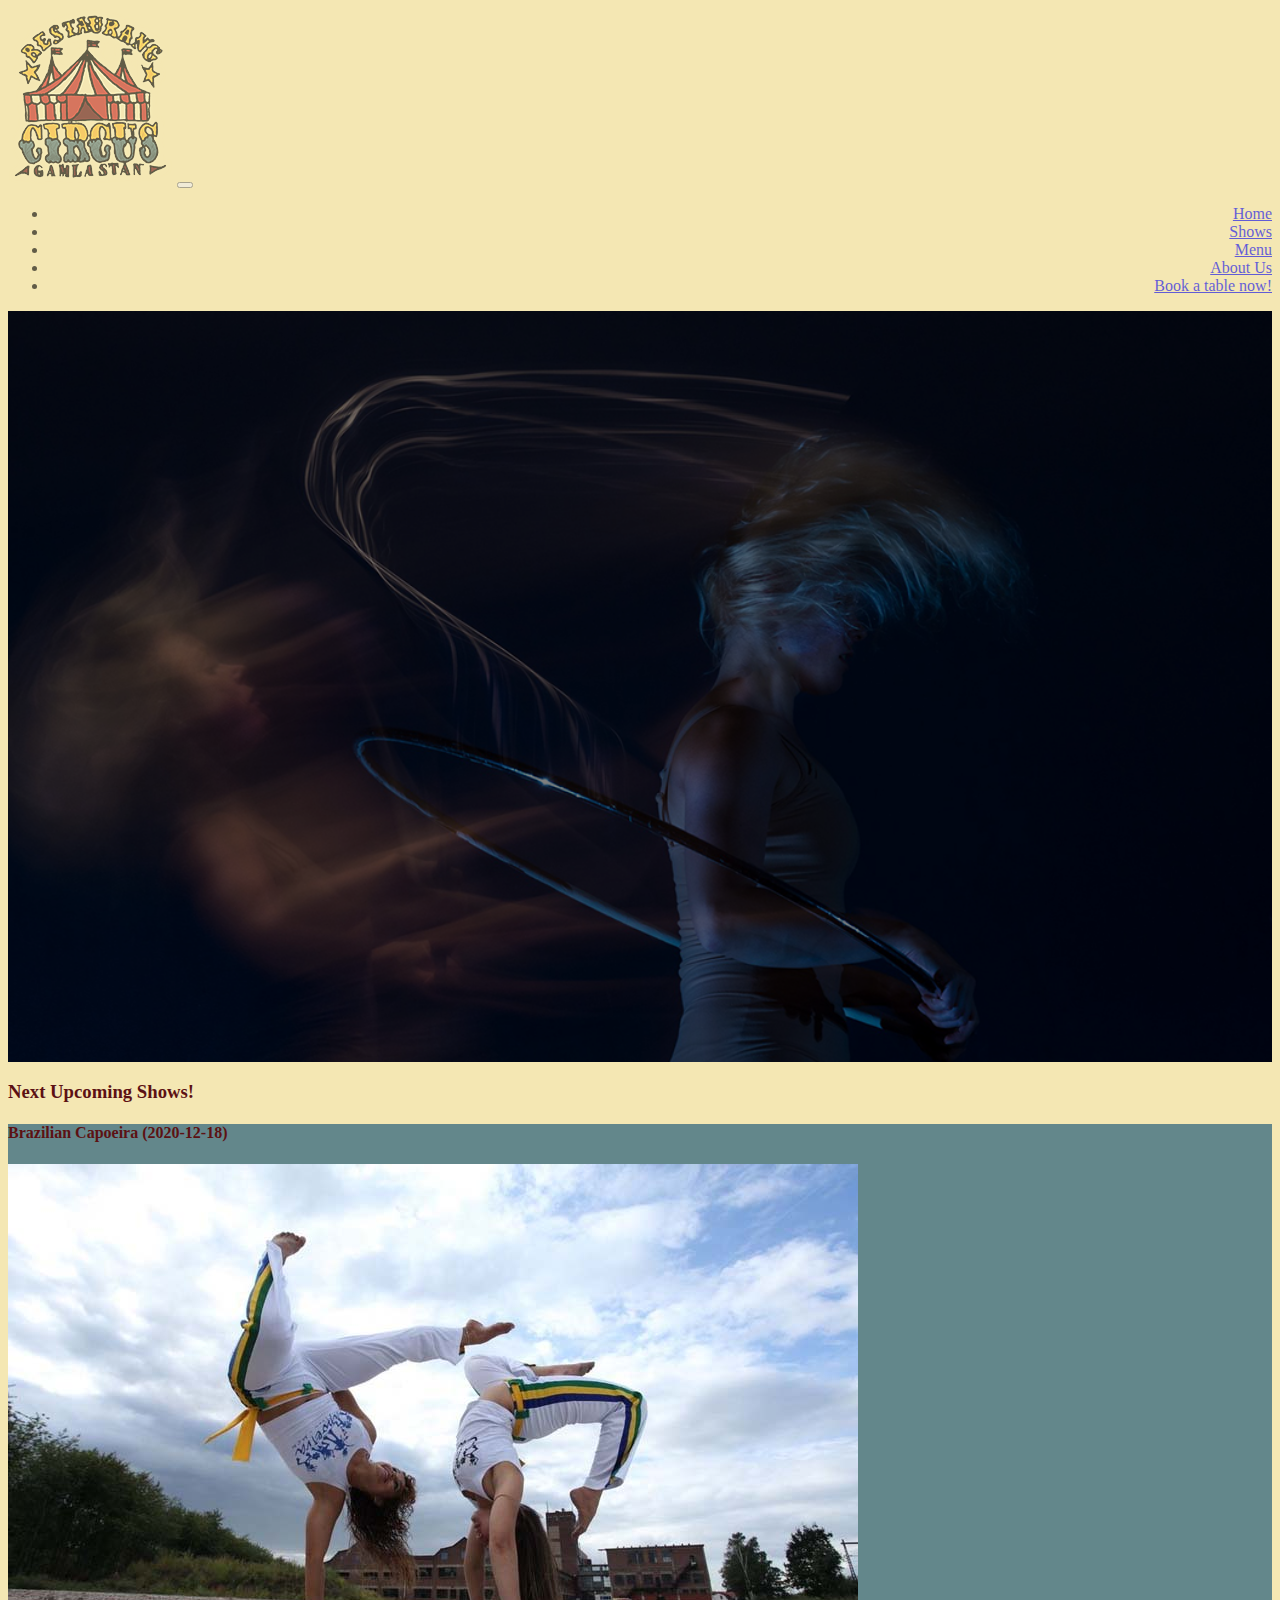
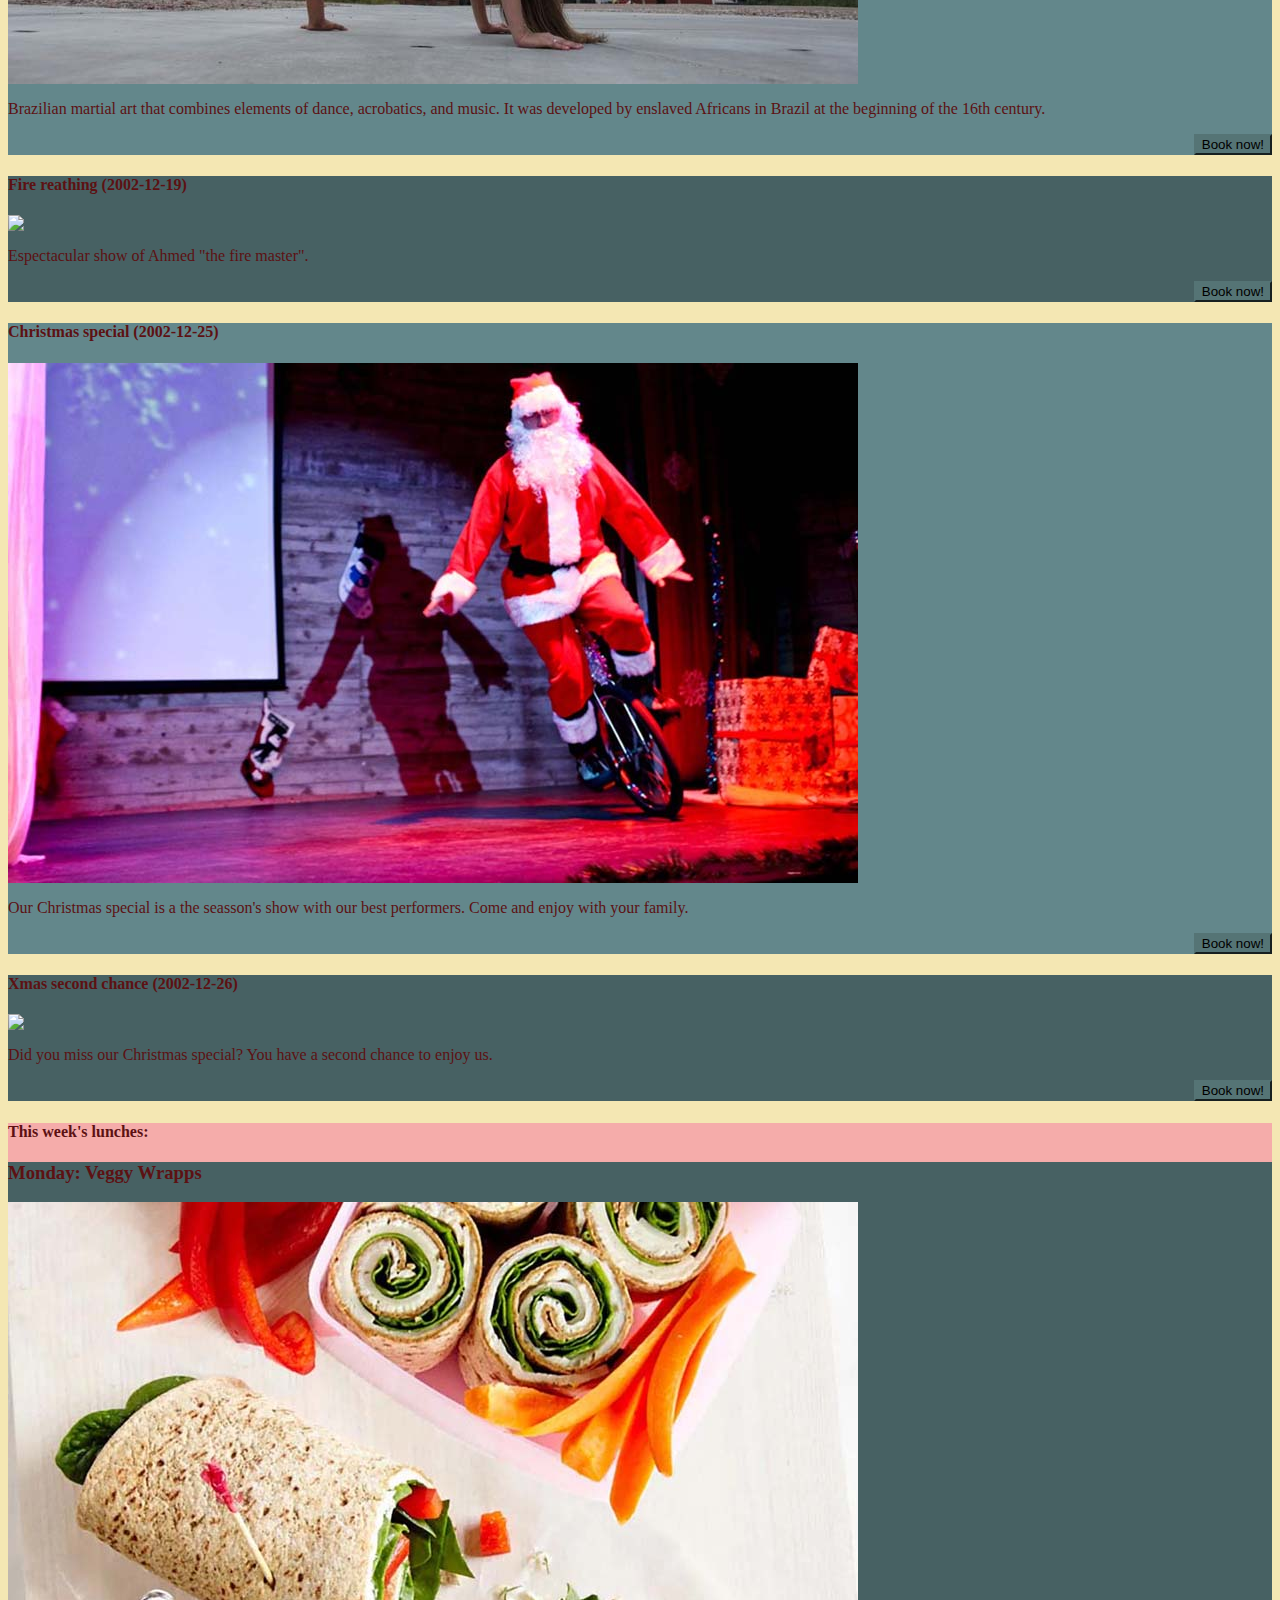
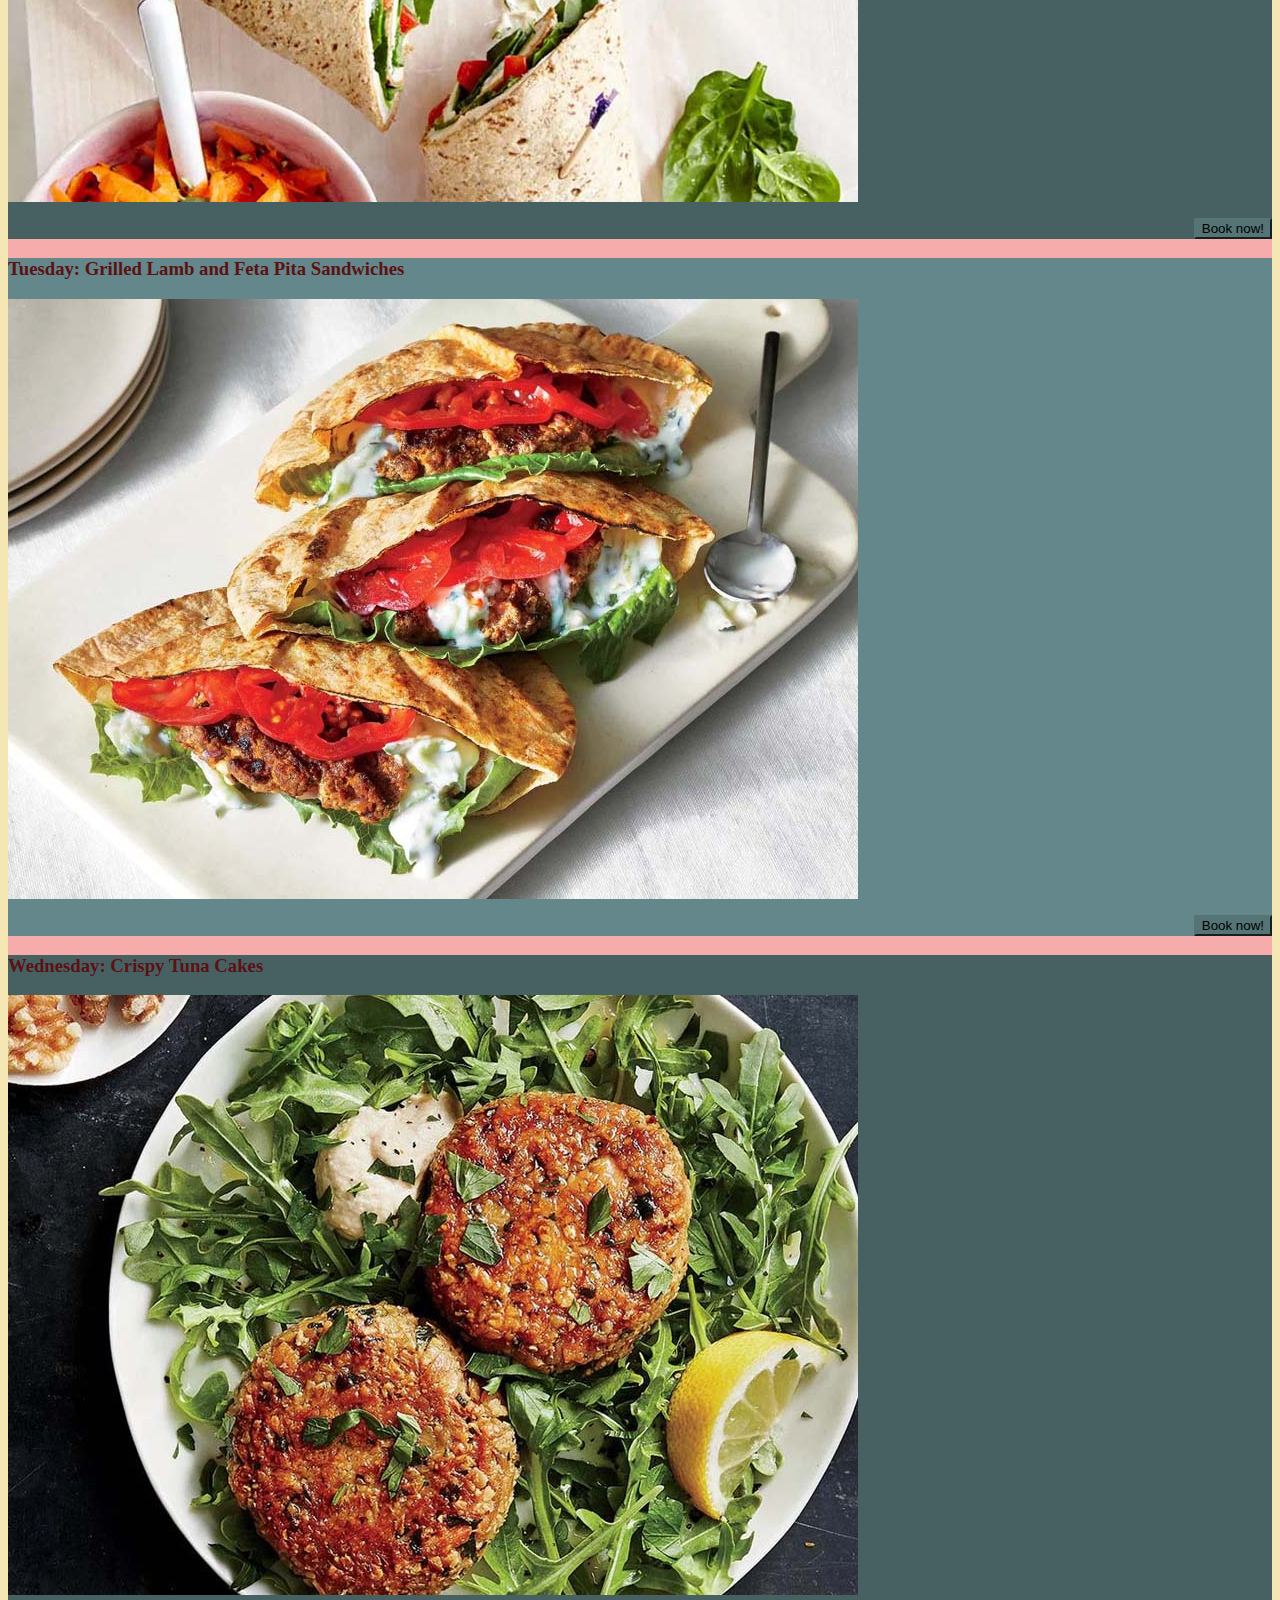
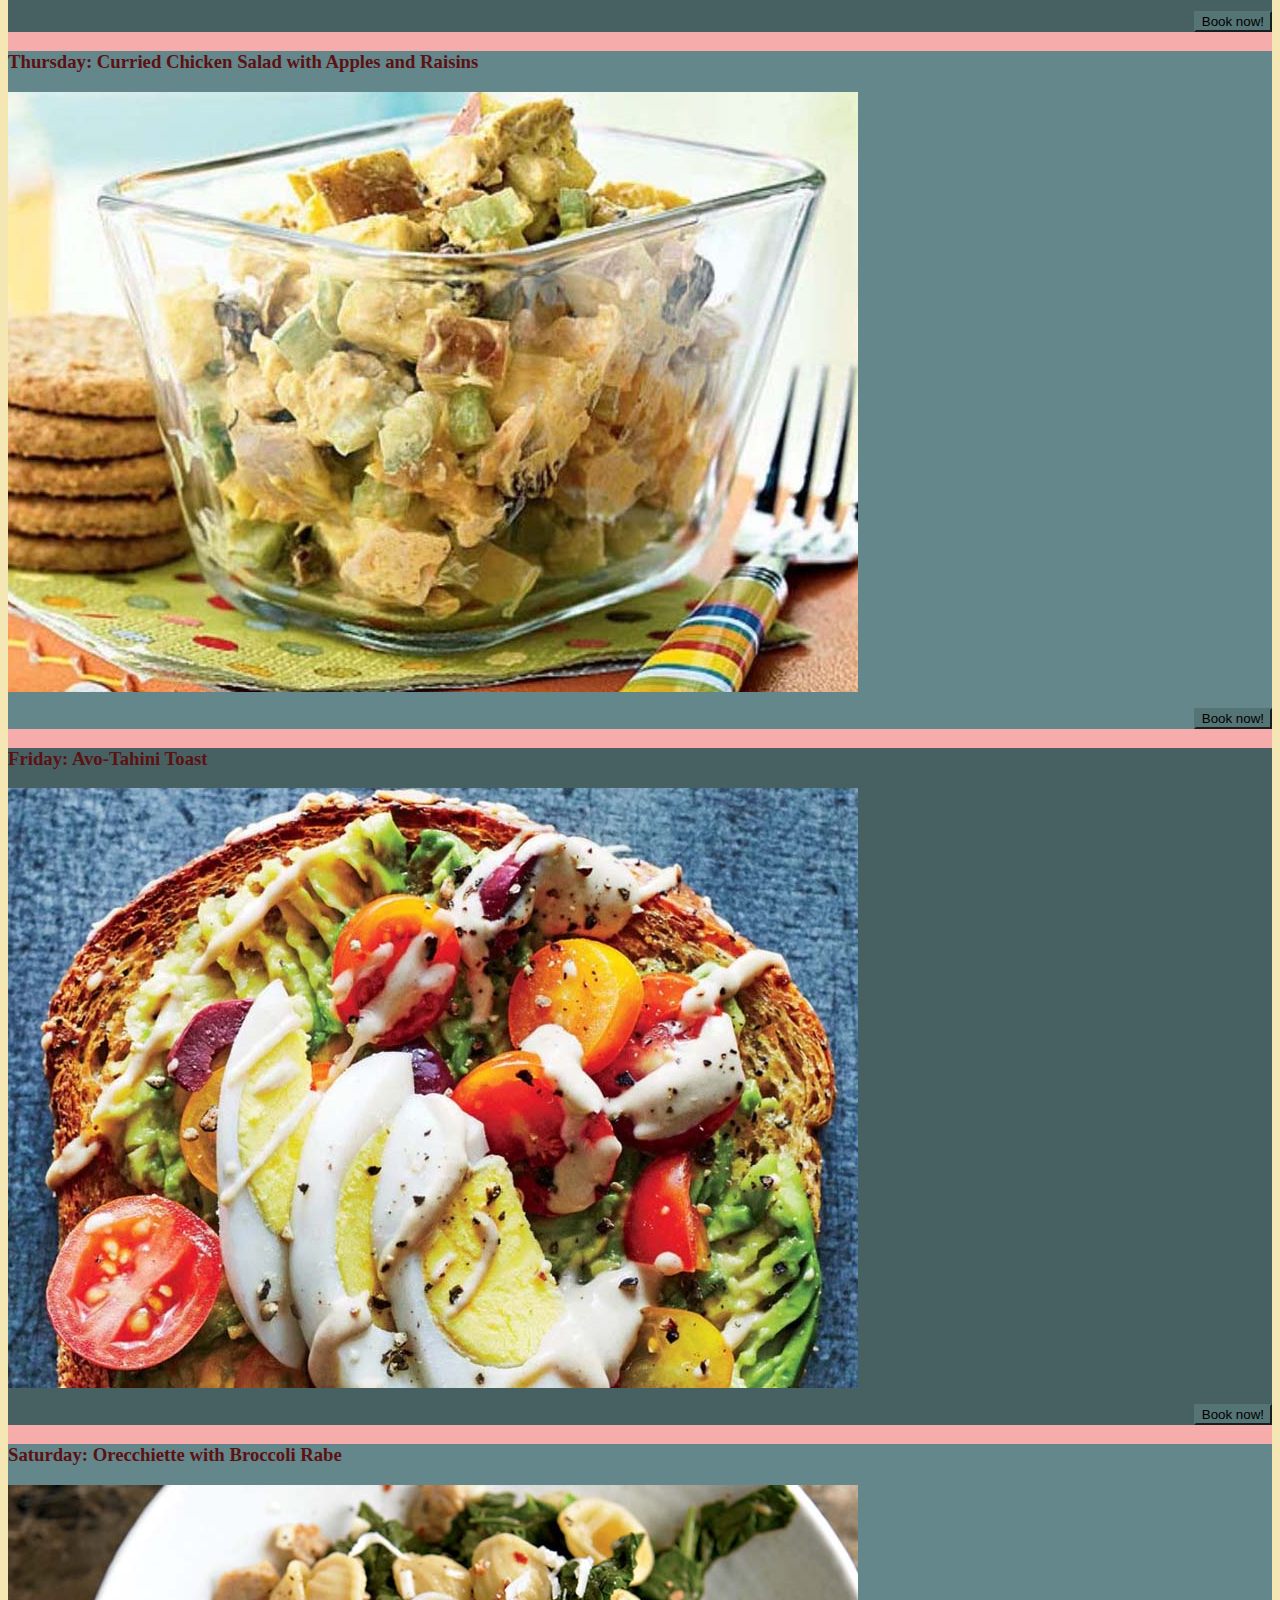
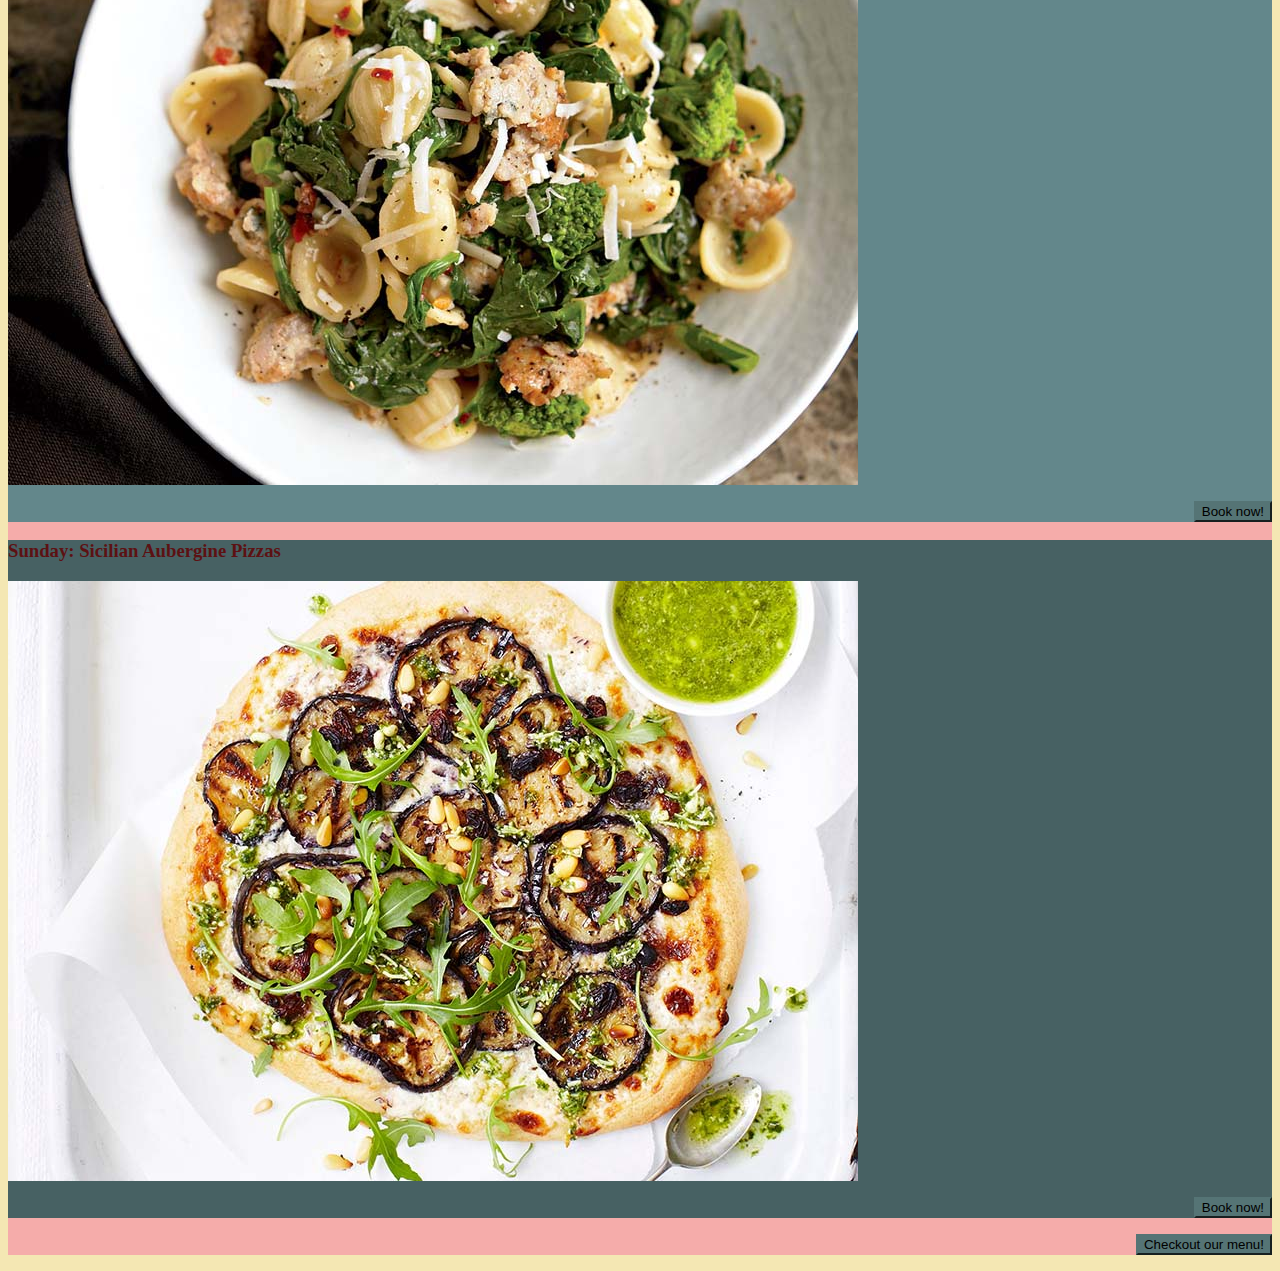
==== commit d6bfea1b: "latest" ====
--- a/Index.html
+++ b/Index.html
@@ -6,7 +6,7 @@
     <link rel="stylesheet" href="cirkus.css">
     <script src="https://code.jquery.com/jquery-3.4.1.slim.min.js"></script>
     <script src="js/bootstrap.js"></script>
-    <script src="js/cirkus.js"></script>
+    <script src="js/cirkus-index.js"></script>
 </head>
 <body>
 
@@ -58,7 +58,7 @@
                 <h3>Next Upcoming Shows!</h3>
                 <div class="text-white p-3 m-1 rounded blue-bglc">
                     <h4>Brazilian Capoeira (2020-12-18)</h4>
-                    <img src="images/capoeira.jpg" class="img-fluid shadow p-0 mb-5 rounded">
+                    <img src="images/capoeira.jpg" class="img-fluid shadow p-0 mb-1 rounded">
                     <p>
                     Brazilian martial art that combines elements of dance, acrobatics, and music. It was developed by enslaved Africans in Brazil at the beginning of the 16th century.
                     </p>
@@ -68,7 +68,7 @@
                 </div>
                 <div class="text-white p-3 m-1 rounded blue-bgdc">
                     <h4>Fire reathing (2002-12-19)</h4>
-                    <img src="images/Fire_breathing.jpg" class="img-fluid shadow p-0 mb-5 rounded">
+                    <img src="images/Fire_breathing.jpg" class="img-fluid shadow p-0 mb-1 rounded">
                     <p>
                     Espectacular show of Ahmed "the fire master".
                     </p>
@@ -78,7 +78,7 @@
                 </div>
                 <div class="text-white p-3 m-1 rounded blue-bglc">
                     <h4>Christmas special (2002-12-25)</h4>
-                    <img src="images/xmas.jpg" class="img-fluid shadow p-0 mb-5 rounded">
+                    <img src="images/xmas.jpg" class="img-fluid shadow p-0 mb-1 rounded">
                     <p>
                     Our Christmas special is a the seasson's show with our best performers.  Come and enjoy with your family.
                     </p>
@@ -88,7 +88,7 @@
                 </div>
                 <div class="text-white p-3 m-1 rounded blue-bgdc">
                     <h4>Xmas second chance (2002-12-26)</h4>
-                    <img src="images/xmas2.jpg" class="img-fluid shadow p-0 mb-5 rounded">
+                    <img src="images/xmas2.jpg" class="img-fluid shadow p-0 mb-1 rounded">
                     <p>
                     Did you miss our Christmas special?  You have a second chance to enjoy us.
                     </p>
@@ -102,49 +102,49 @@
                 <h4>This week's lunches:</h4>
                 <div class="text-white p-3 m-1 rounded blue-bgdc">
                     <h3>Monday: Veggy Wrapps</h3>
-                    <img src="dishes/mon.jpg" class="img-fluid shadow p-0 mb-5 rounded">
+                    <img src="dishes/mon.jpg" class="img-fluid shadow p-0 mb-1 rounded">
                     <p align="right">
                         <button type="submit" class="btn btn-primary">Book now!</button>
                     </p>
                 </div>
                 <div class="text-white p-3 m-1 rounded blue-bglc">
                     <h3>Tuesday: Grilled Lamb and Feta Pita Sandwiches</h3>
-                    <img src="dishes/tue.jpg" class="img-fluid shadow p-0 mb-5 rounded">
+                    <img src="dishes/tue.jpg" class="img-fluid shadow p-0 mb-1 rounded">
                     <p align="right">
                         <button type="submit" class="btn btn-primary">Book now!</button>
                     </p>
                 </div>
                 <div class="text-white p-3 m-1 rounded blue-bgdc">
                     <h3>Wednesday: Crispy Tuna Cakes</h3>
-                    <img src="dishes/wed.jpg" class="img-fluid shadow p-0 mb-5 rounded">
+                    <img src="dishes/wed.jpg" class="img-fluid shadow p-0 mb-1 rounded">
                     <p align="right">
                         <button type="submit" class="btn btn-primary">Book now!</button>
                     </p>
                 </div>
                 <div class="text-white p-3 m-1 rounded blue-bglc">
                     <h3>Thursday: Curried Chicken Salad with Apples and Raisins</h3>
-                    <img src="dishes/thu.jpg" class="img-fluid shadow p-0 mb-5 rounded">
+                    <img src="dishes/thu.jpg" class="img-fluid shadow p-0 mb-1 rounded">
                     <p align="right">
                         <button type="submit" class="btn btn-primary">Book now!</button>
                     </p>
                 </div>
                 <div class="text-white p-3 m-1 rounded blue-bgdc">
                     <h3>Friday: Avo-Tahini Toast</h3>
-                    <img src="dishes/fri.jpg" class="img-fluid shadow p-0 mb-5 rounded">
+                    <img src="dishes/fri.jpg" class="img-fluid shadow p-0 mb-1 rounded">
                     <p align="right">
                         <button type="submit" class="btn btn-primary">Book now!</button>
                     </p>
                 </div>
                 <div class="text-white p-3 m-1 rounded blue-bglc">
                     <h3>Saturday: Orecchiette with Broccoli Rabe</h3>
-                    <img src="dishes/sat.jpg" class="img-fluid shadow p-0 mb-5 rounded">
+                    <img src="dishes/sat.jpg" class="img-fluid shadow p-0 mb-1 rounded">
                     <p align="right">
                         <button type="submit" class="btn btn-primary">Book now!</button>
                     </p>
                 </div>
                 <div class="text-white p-3 m-1 rounded blue-bgdc">
                     <h3>Sunday: Sicilian Aubergine Pizzas</h3>
-                    <img src="dishes/sun.jpg" class="img-fluid shadow p-0 mb-5 rounded">
+                    <img src="dishes/sun.jpg" class="img-fluid shadow p-0 mb-1 rounded">
                     <p align="right">
                         <button type="submit" class="btn btn-primary">Book now!</button>
                     </p>
@@ -155,7 +155,7 @@
         </div>
         </div>
     </div>
-</main>    
+</main>
 </body>
 </html>
 
--- a/cirkus.css
+++ b/cirkus.css
@@ -33,6 +33,7 @@
   color: #5c1113;
 }
 
+body{background-color: #f4e7b3;}
 .btn-primary{background-color:#557475;border-color:#557475}
 .btn-primary:hover{background-color: #5c1113;border-color:#5c1113}
 
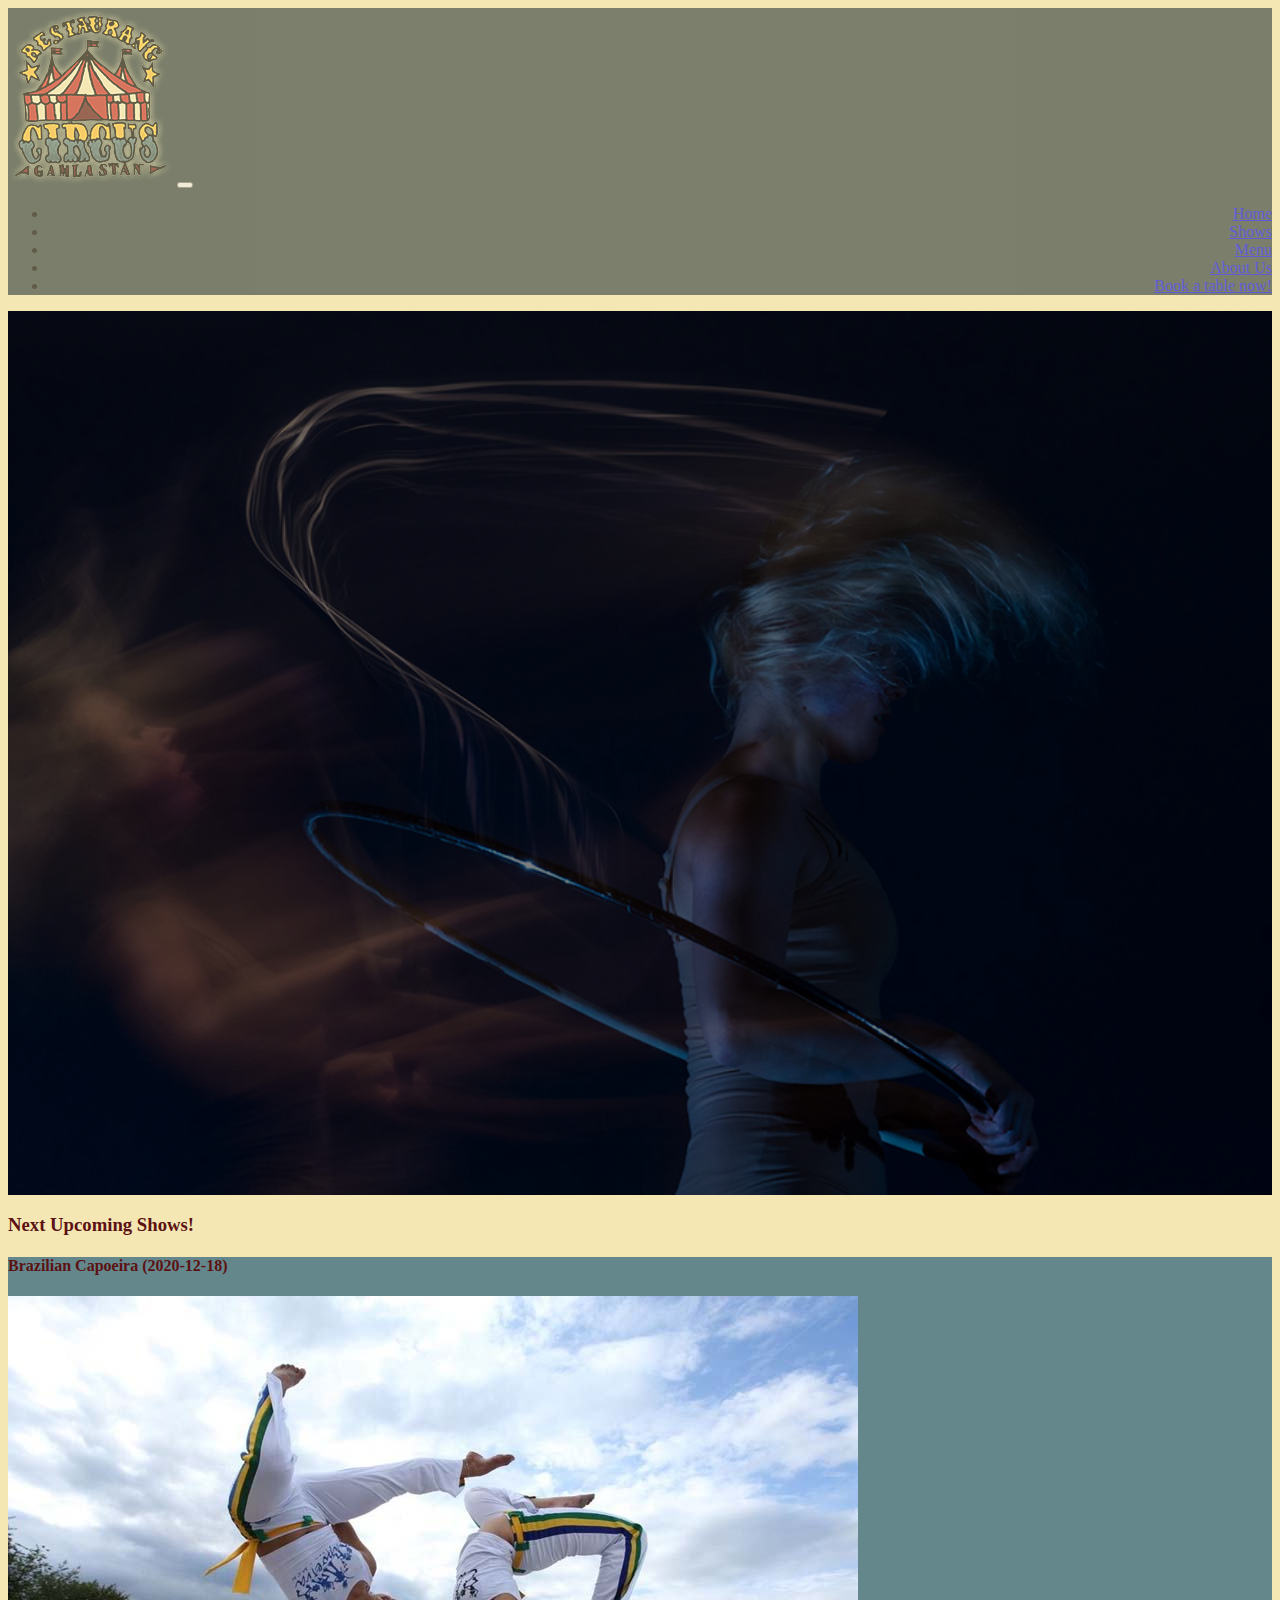
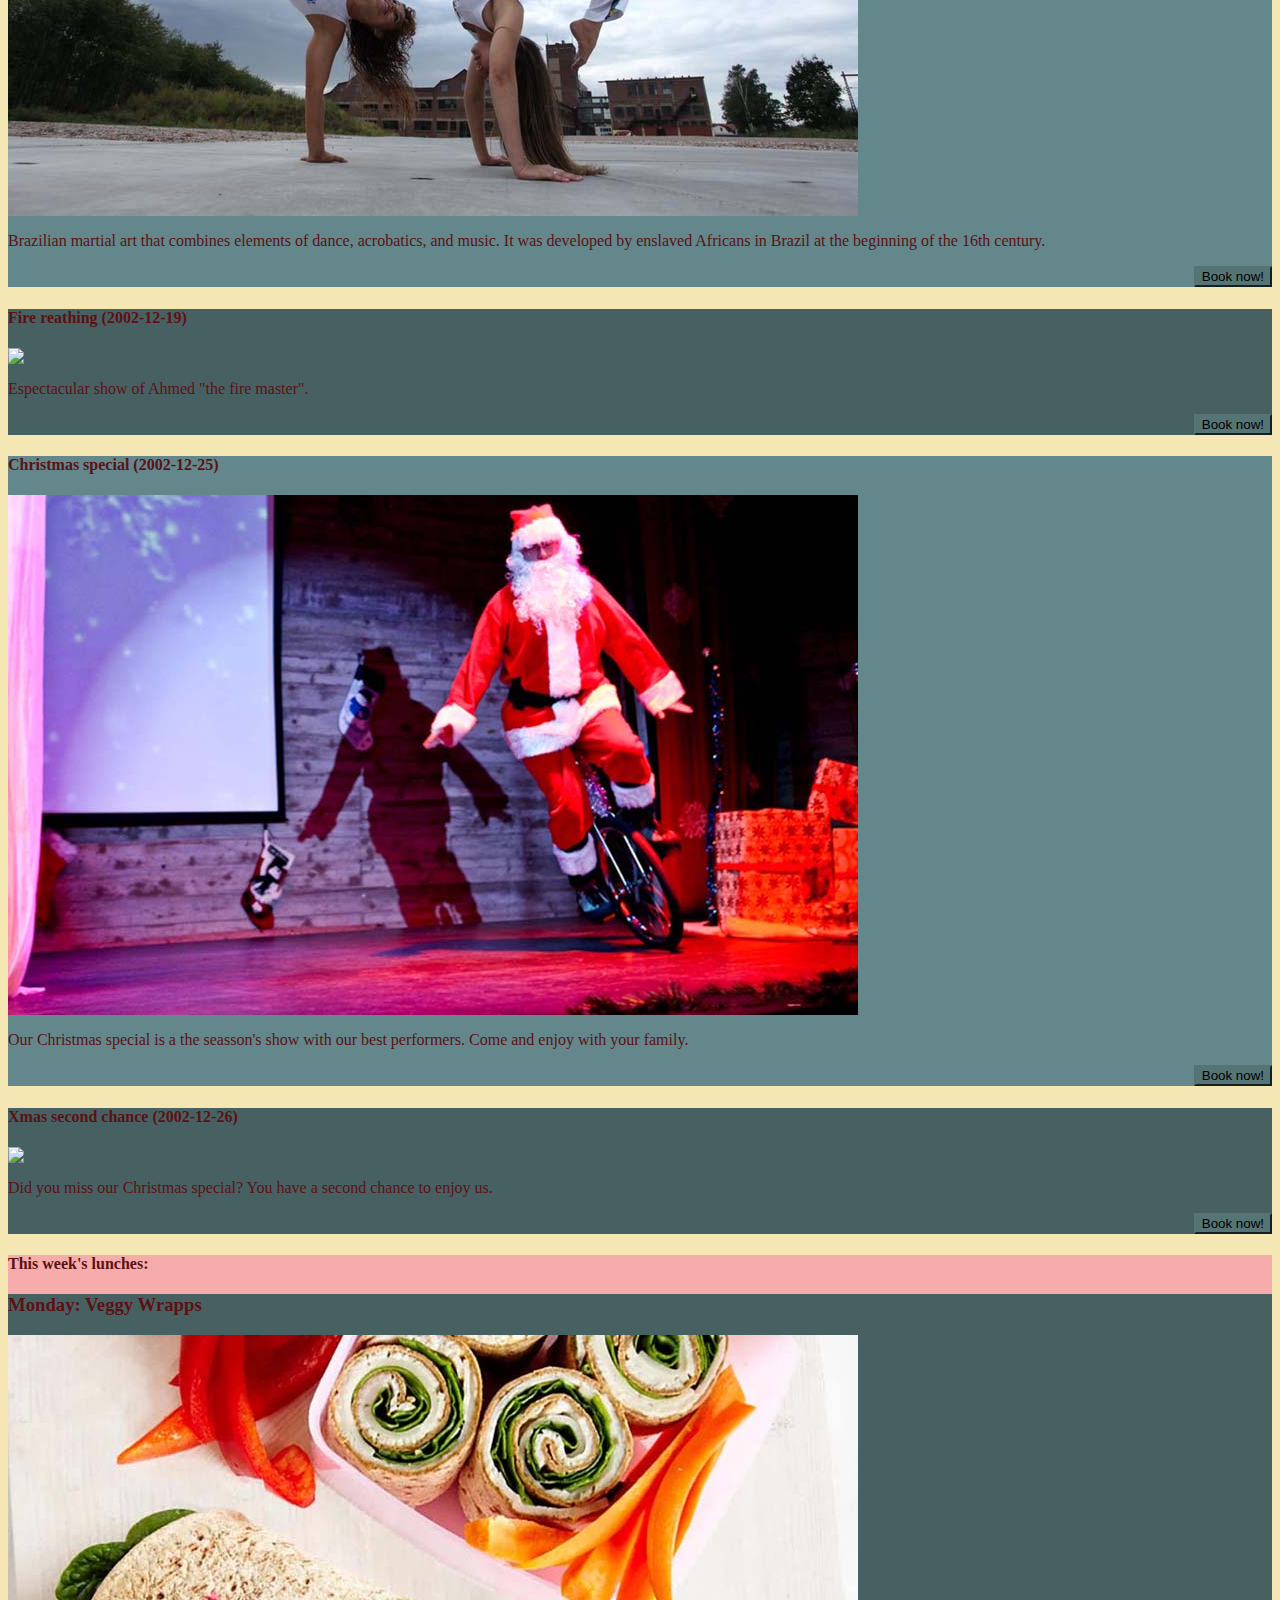
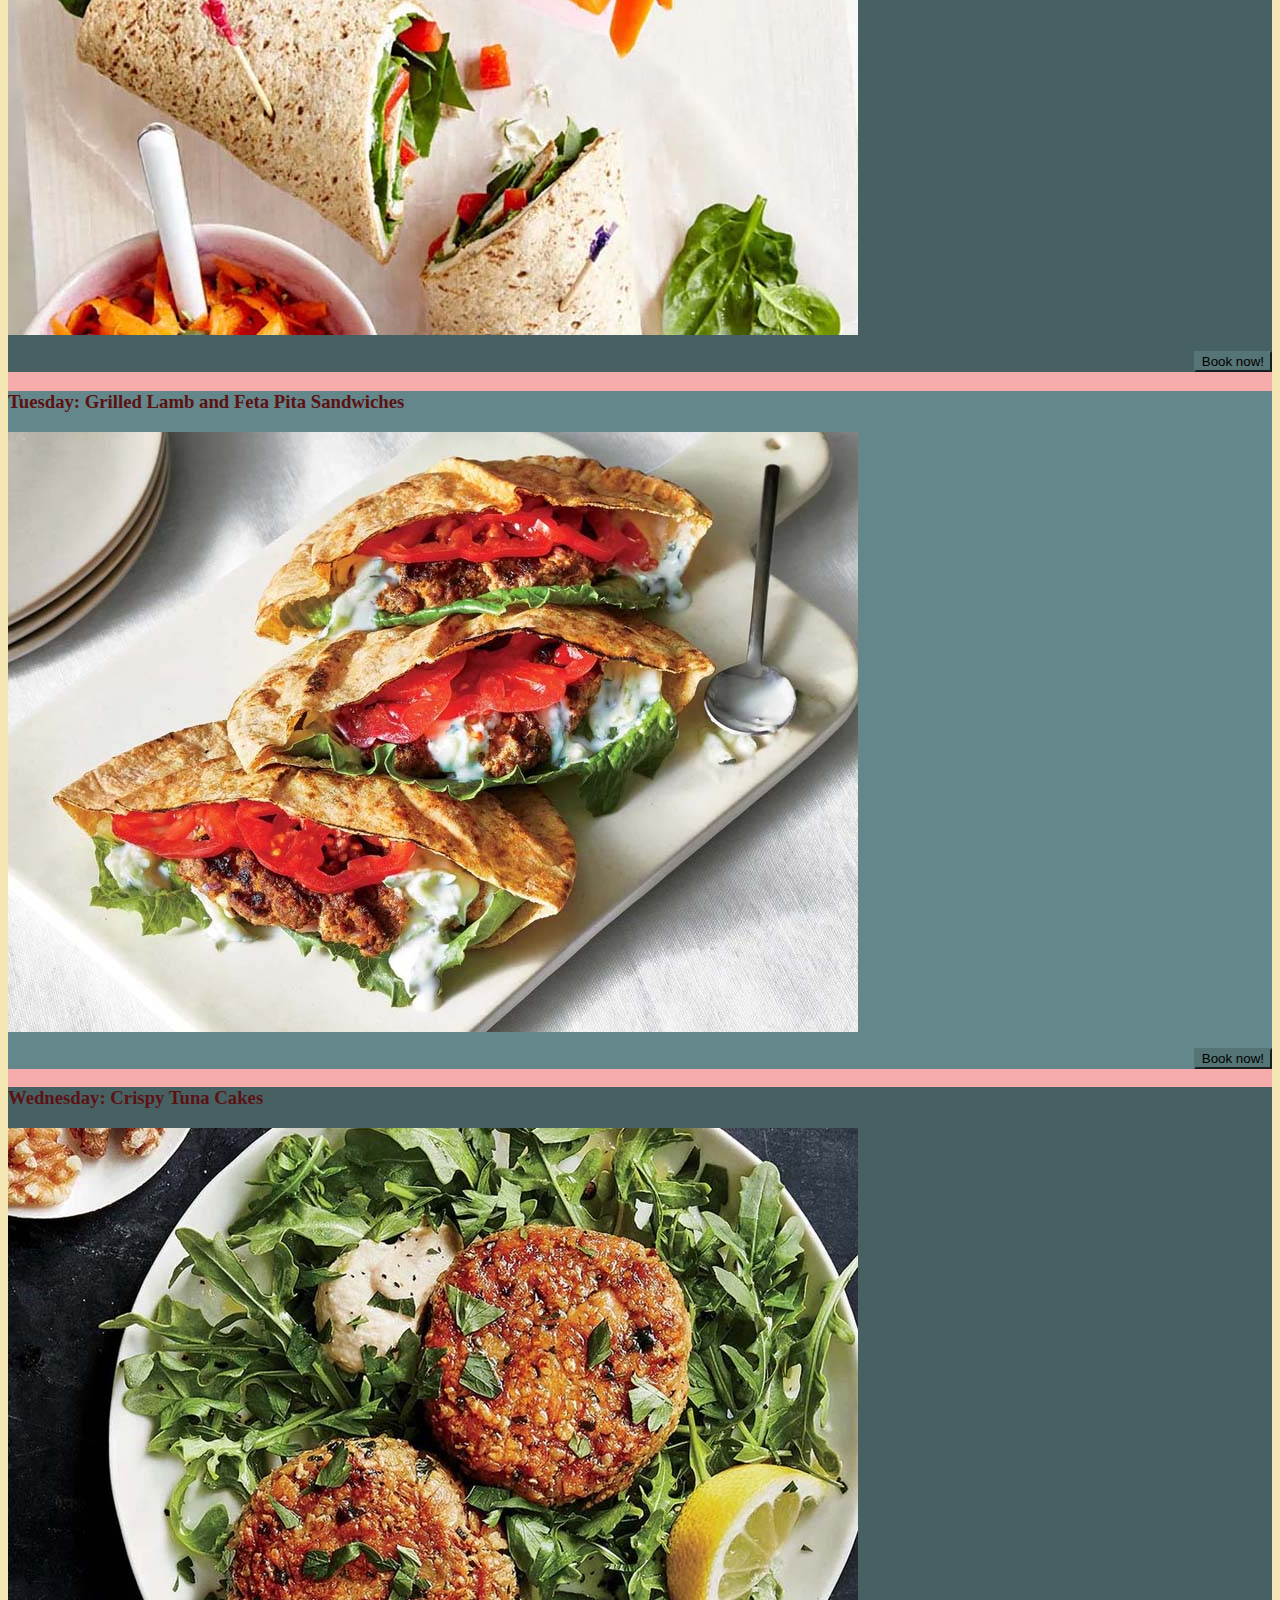
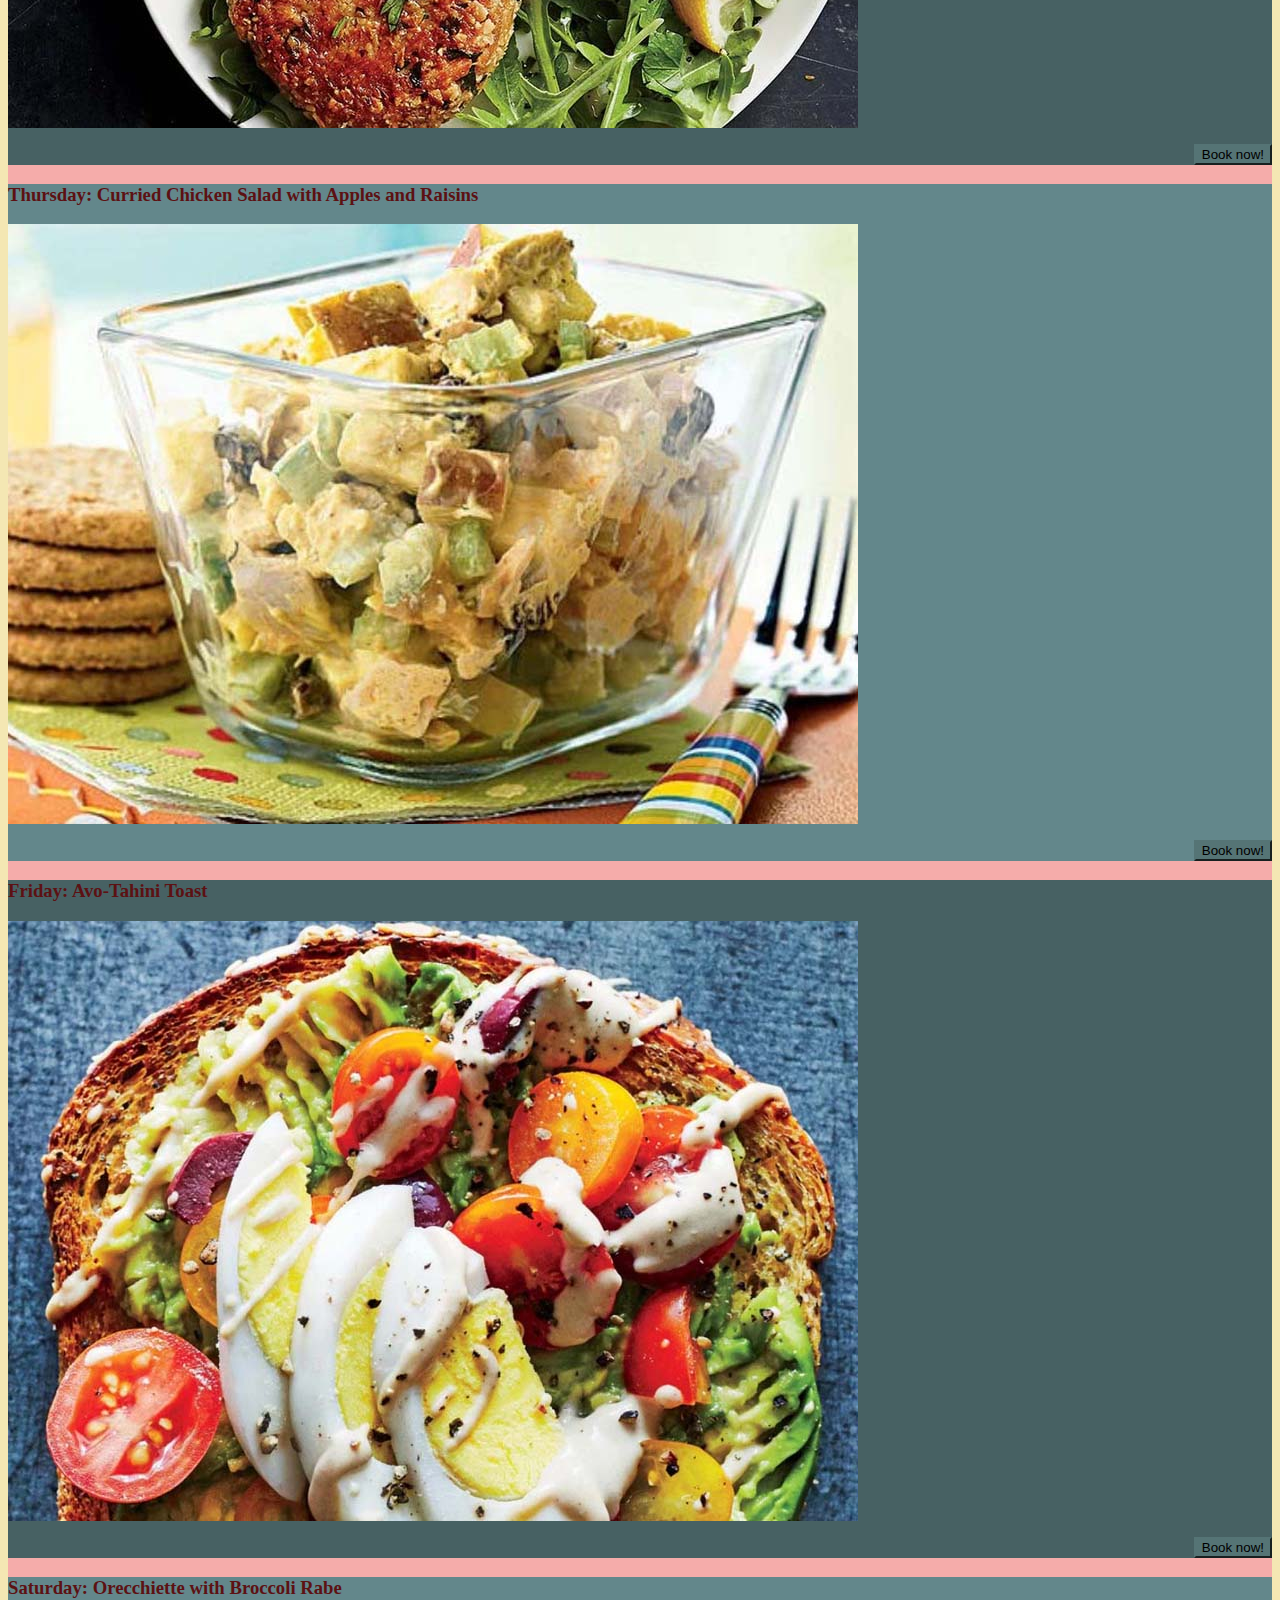
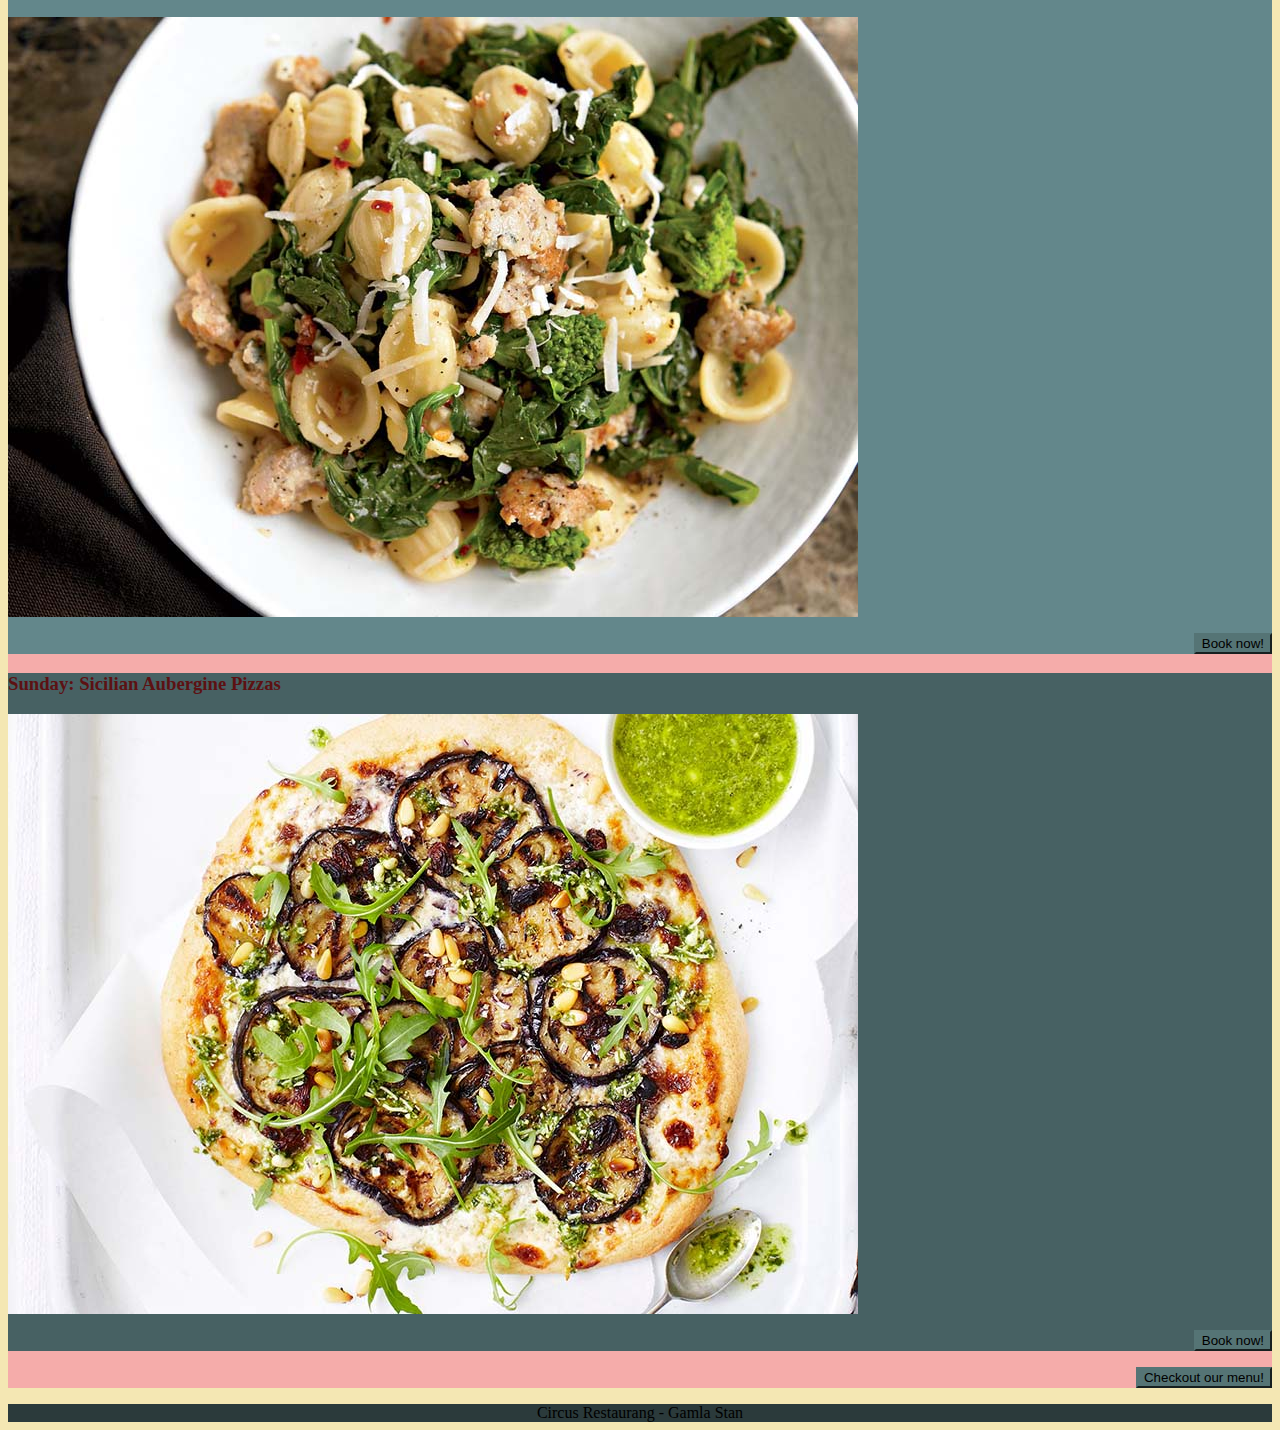
==== commit c012d702: "2020-12-17 - 15.27" ====
--- a/Index.html
+++ b/Index.html
@@ -11,7 +11,7 @@
 <body>
 
 <header>
-    <nav class="navbar flex-md-nowrap navbar-expand-md navbar-dark fixed-top bg-dark" id="cirkusNavBar">
+    <nav class="navbar flex-md-nowrap navbar-expand-md navbar-dark fixed-top" id="cirkusNavBar" style="background-color: #2b3a3b;">
         <div class="container">
             <img src="images/logo.png" class="position-fixed sticky-top" id="logoImg">
             <button class="navbar-toggler ms-auto" 
@@ -29,10 +29,10 @@
                         <a class="nav-link" href="#">Home</a>
                     </li>
                     <li class="nav-item active" style="text-align: right;">
-                        <a class="nav-link" href="#">Shows</a>
+                        <a class="nav-link" href="#shows">Shows</a>
                     </li>
                     <li class="nav-item active" style="text-align: right;">
-                        <a class="nav-link" href="#">Menu</a>
+                        <a class="nav-link" href="menu.html">Menu</a>
                     </li>
                     <li class="nav-item active" style="text-align: right;">
                         <a class="nav-link" href="#">About Us</a>
@@ -55,7 +55,7 @@
     <div class="container">
         <div class="row p-3">
             <div class="col-md-7 yellow-bglc">
-                <h3>Next Upcoming Shows!</h3>
+                <h3><a name="shows">Next Upcoming Shows!</a></h3>
                 <div class="text-white p-3 m-1 rounded blue-bglc">
                     <h4>Brazilian Capoeira (2020-12-18)</h4>
                     <img src="images/capoeira.jpg" class="img-fluid shadow p-0 mb-1 rounded">
@@ -99,7 +99,7 @@
             </div>
 
             <div class="col-md-5 red-bglc">
-                <h4>This week's lunches:</h4>
+                <h4><a name="week">This week's lunches:</a></h4>
                 <div class="text-white p-3 m-1 rounded blue-bgdc">
                     <h3>Monday: Veggy Wrapps</h3>
                     <img src="dishes/mon.jpg" class="img-fluid shadow p-0 mb-1 rounded">
@@ -150,11 +150,16 @@
                     </p>
                 </div>
                 <p align="right">
-                    <button type="submit" class="btn btn-primary">Checkout our menu!</button>
+                    <button type="submit" class="btn btn-primary" onclick="window.open('menu.html');">Checkout our menu!</button>
                 </p>
         </div>
         </div>
     </div>
+
+    <div class="mt-3 text-light" style="text-align: center; background-color: #2b3a3b;">
+        Circus Restaurang - Gamla Stan
+    </div>
+
 </main>
 </body>
 </html>
--- a/cirkus.css
+++ b/cirkus.css
@@ -11,7 +11,7 @@
     z-index: 1;
     top: 0;
     width:100%;
-    height:85%;
+    height:100%;
     object-fit: cover;
     opacity:0.5;
   }
@@ -33,6 +33,20 @@
   color: #5c1113;
 }
 
+div.topmargine {
+  margin-top: 100px;
+}
+
+.footer {
+  /*position: absolute;*/
+  bottom: 0;
+  width: 100%;
+  height: 60px; /* Set the fixed height of the footer here */
+  line-height: 60px; /* Vertically center the text there */
+  background-color: #f5f5f5;
+}
+
+
 body{background-color: #f4e7b3;}
 .btn-primary{background-color:#557475;border-color:#557475}
 .btn-primary:hover{background-color: #5c1113;border-color:#5c1113}
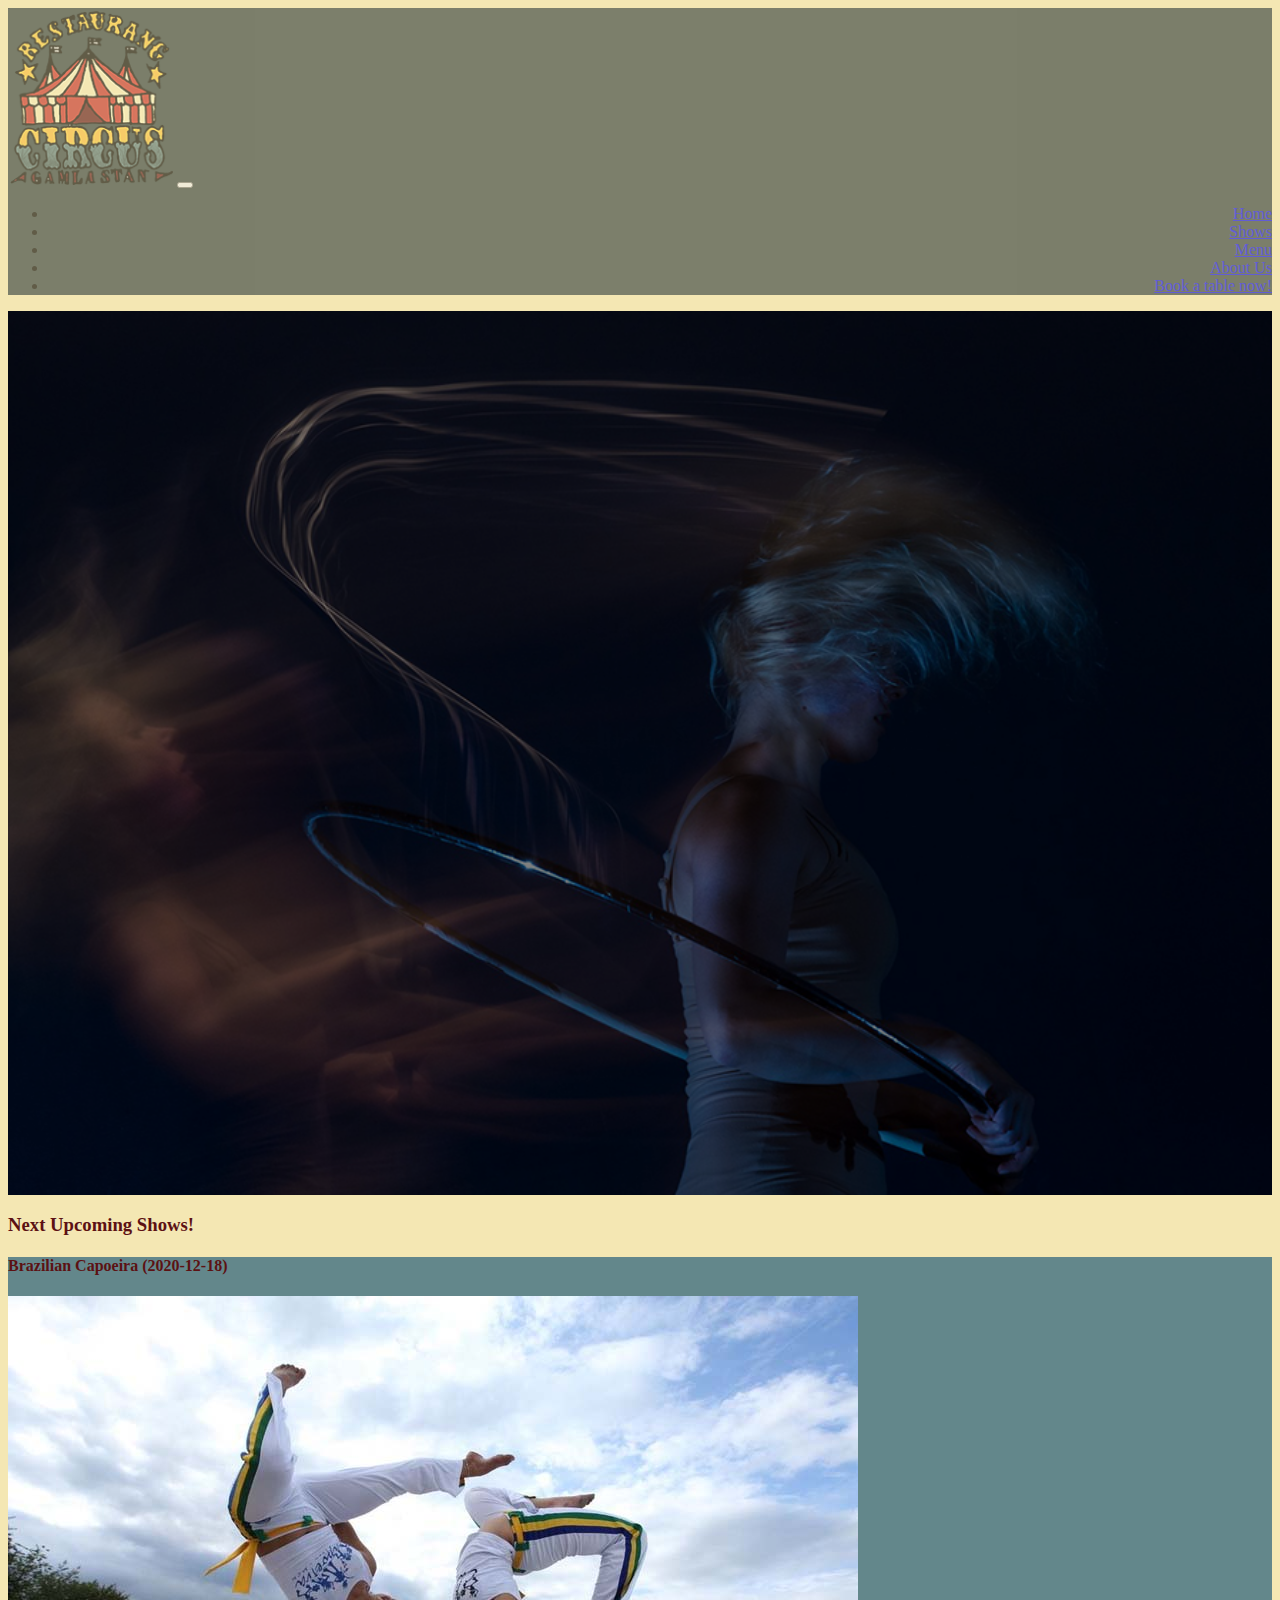
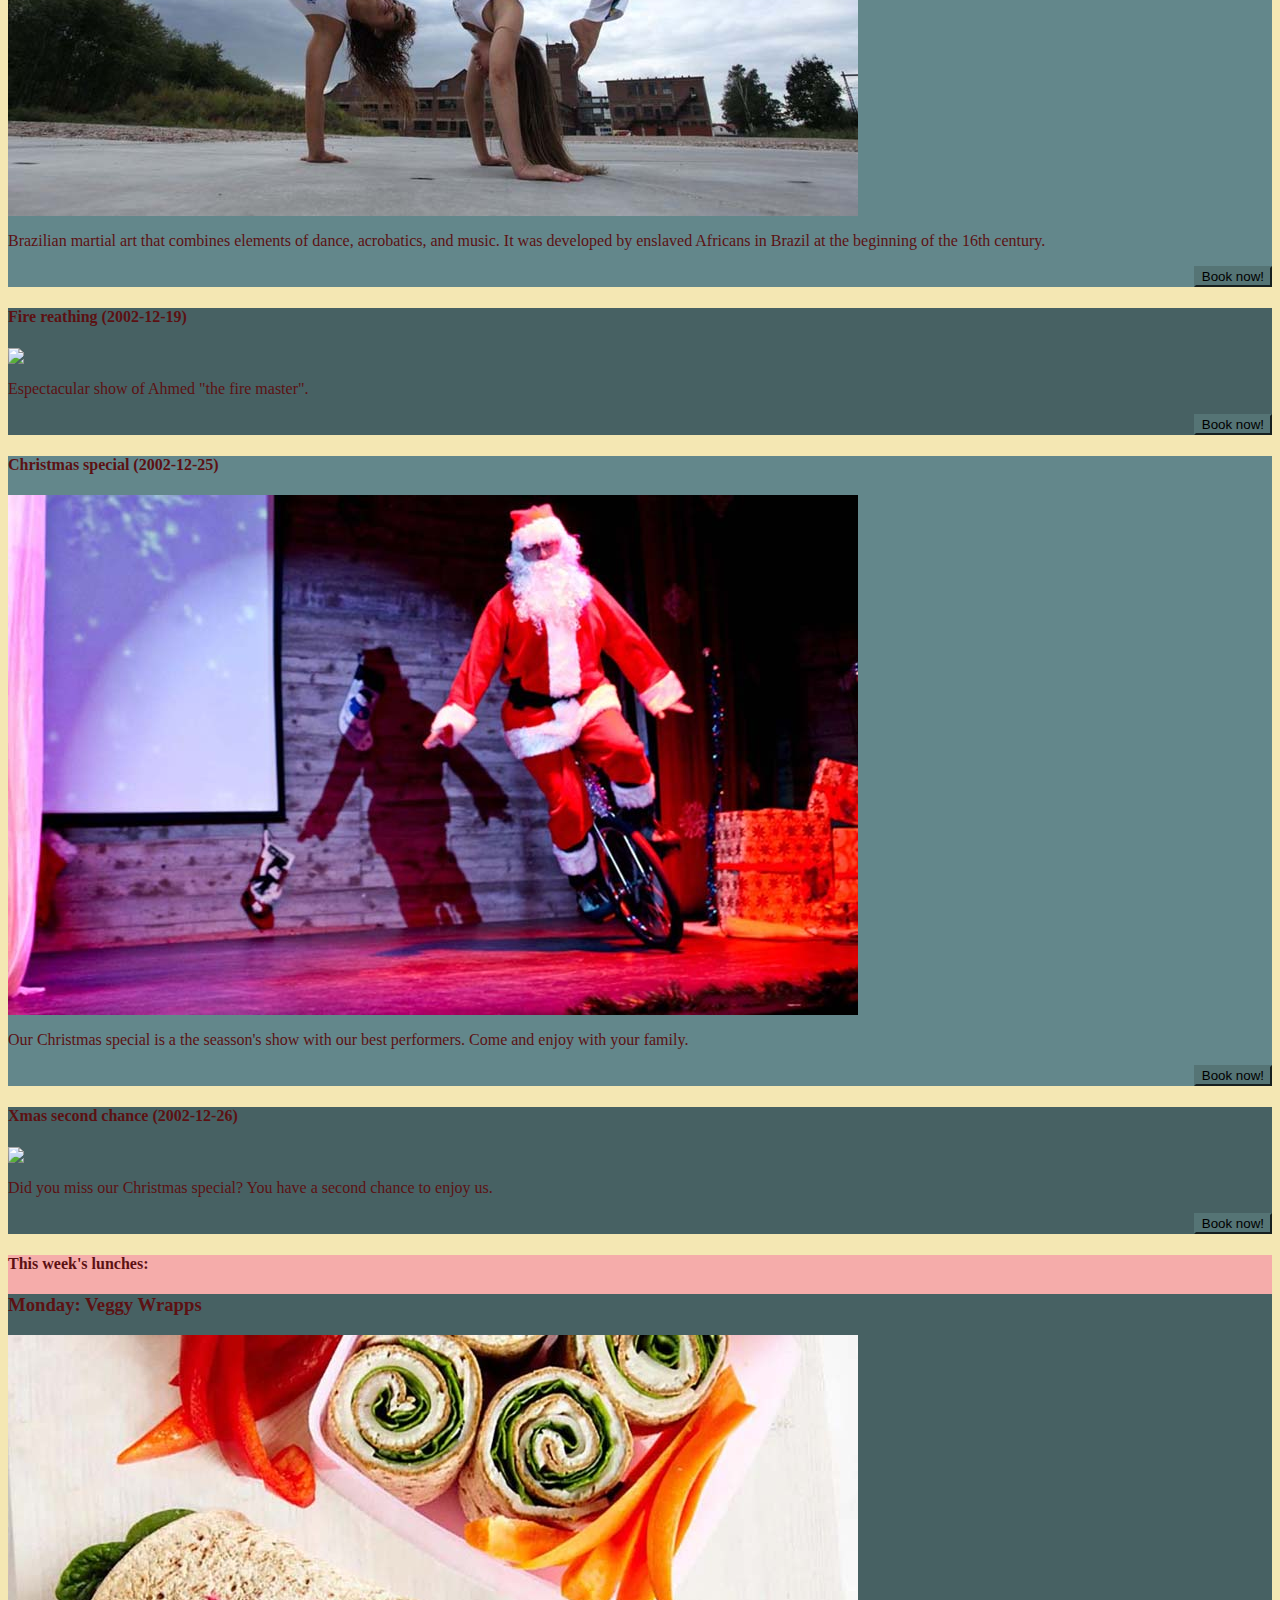
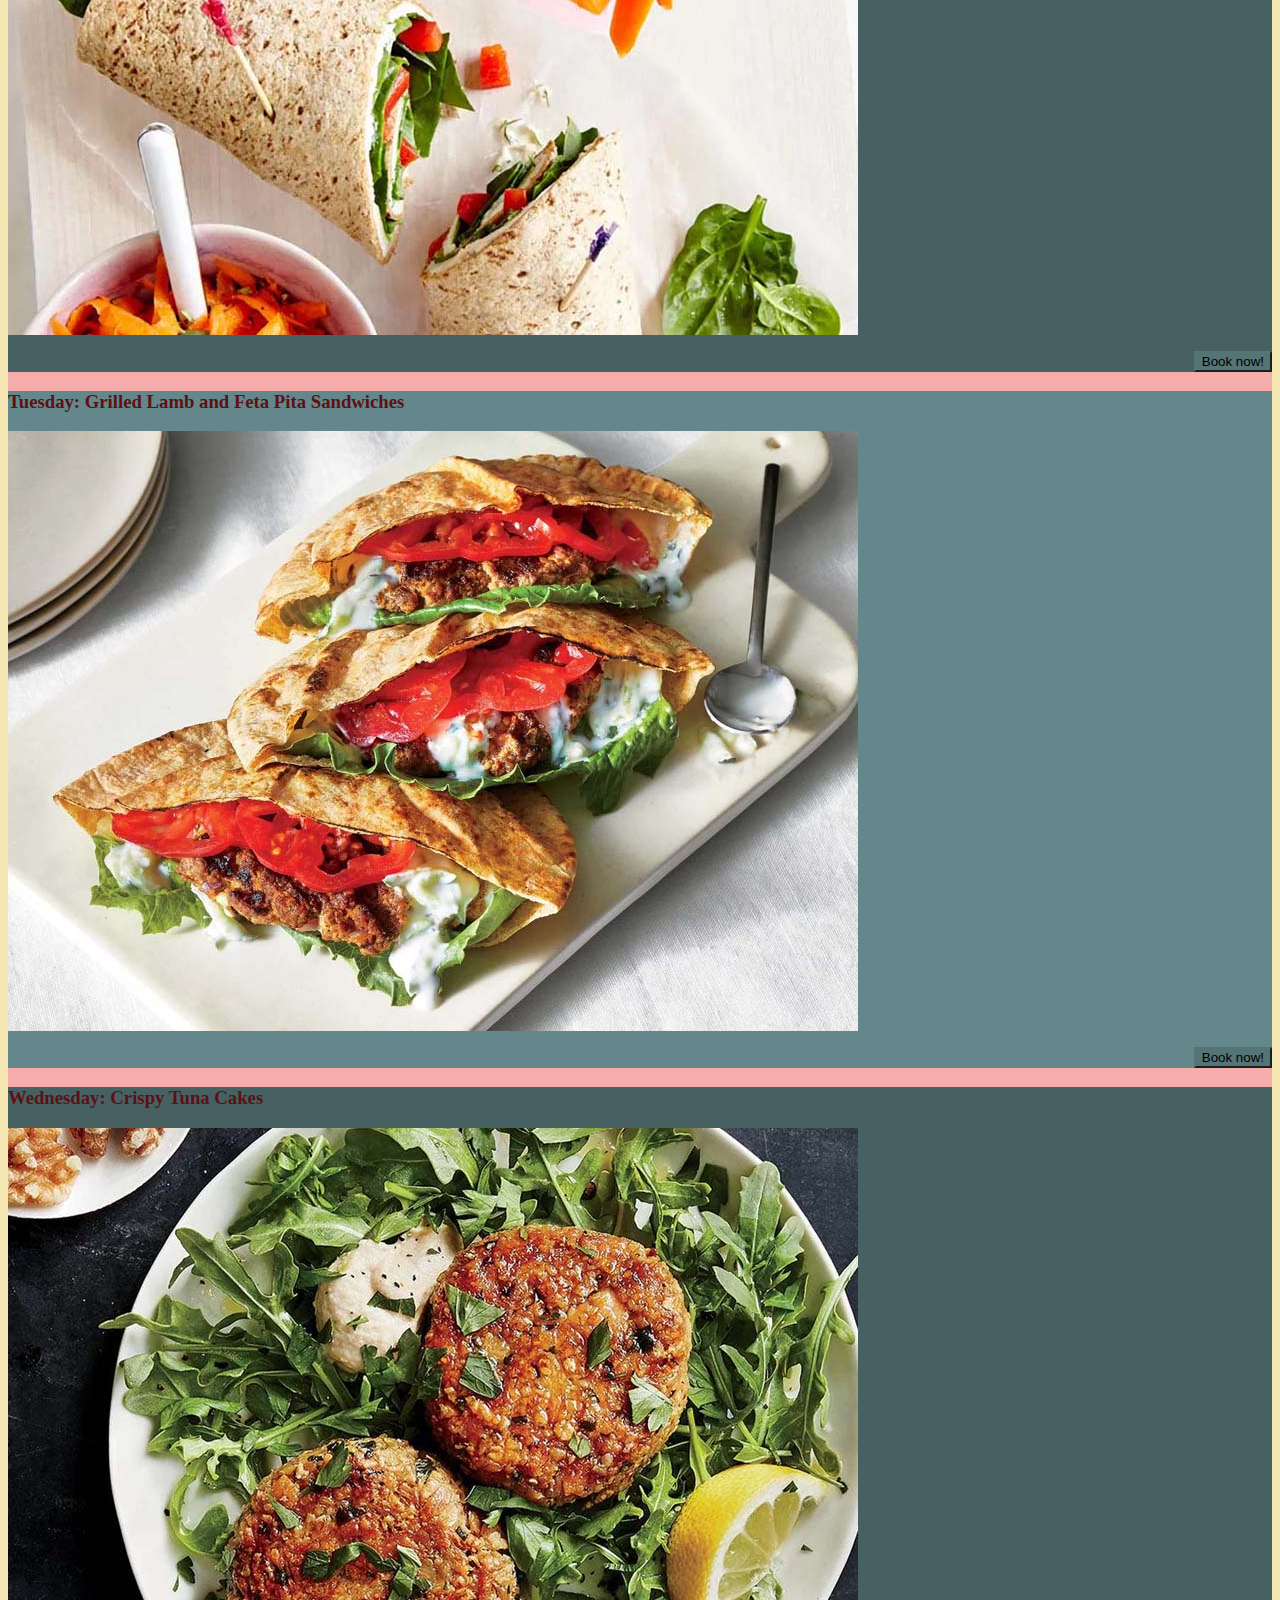
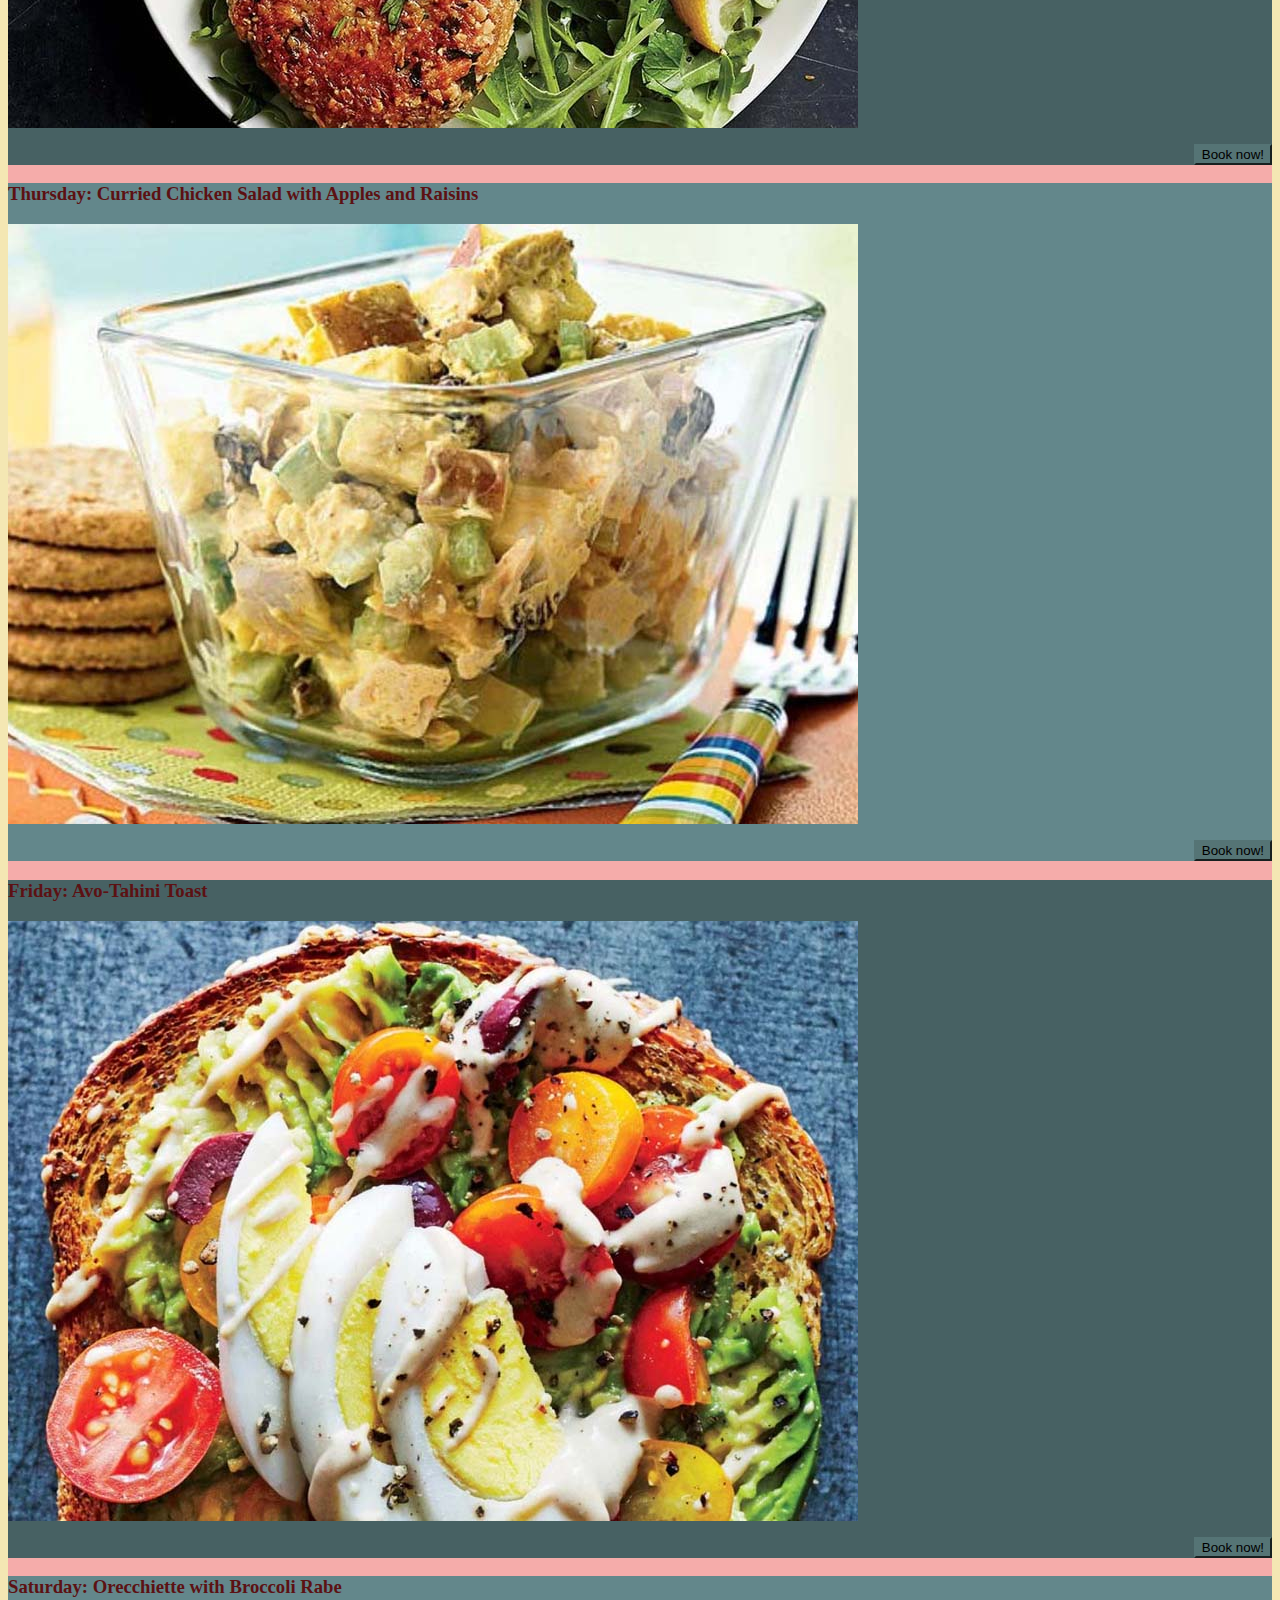
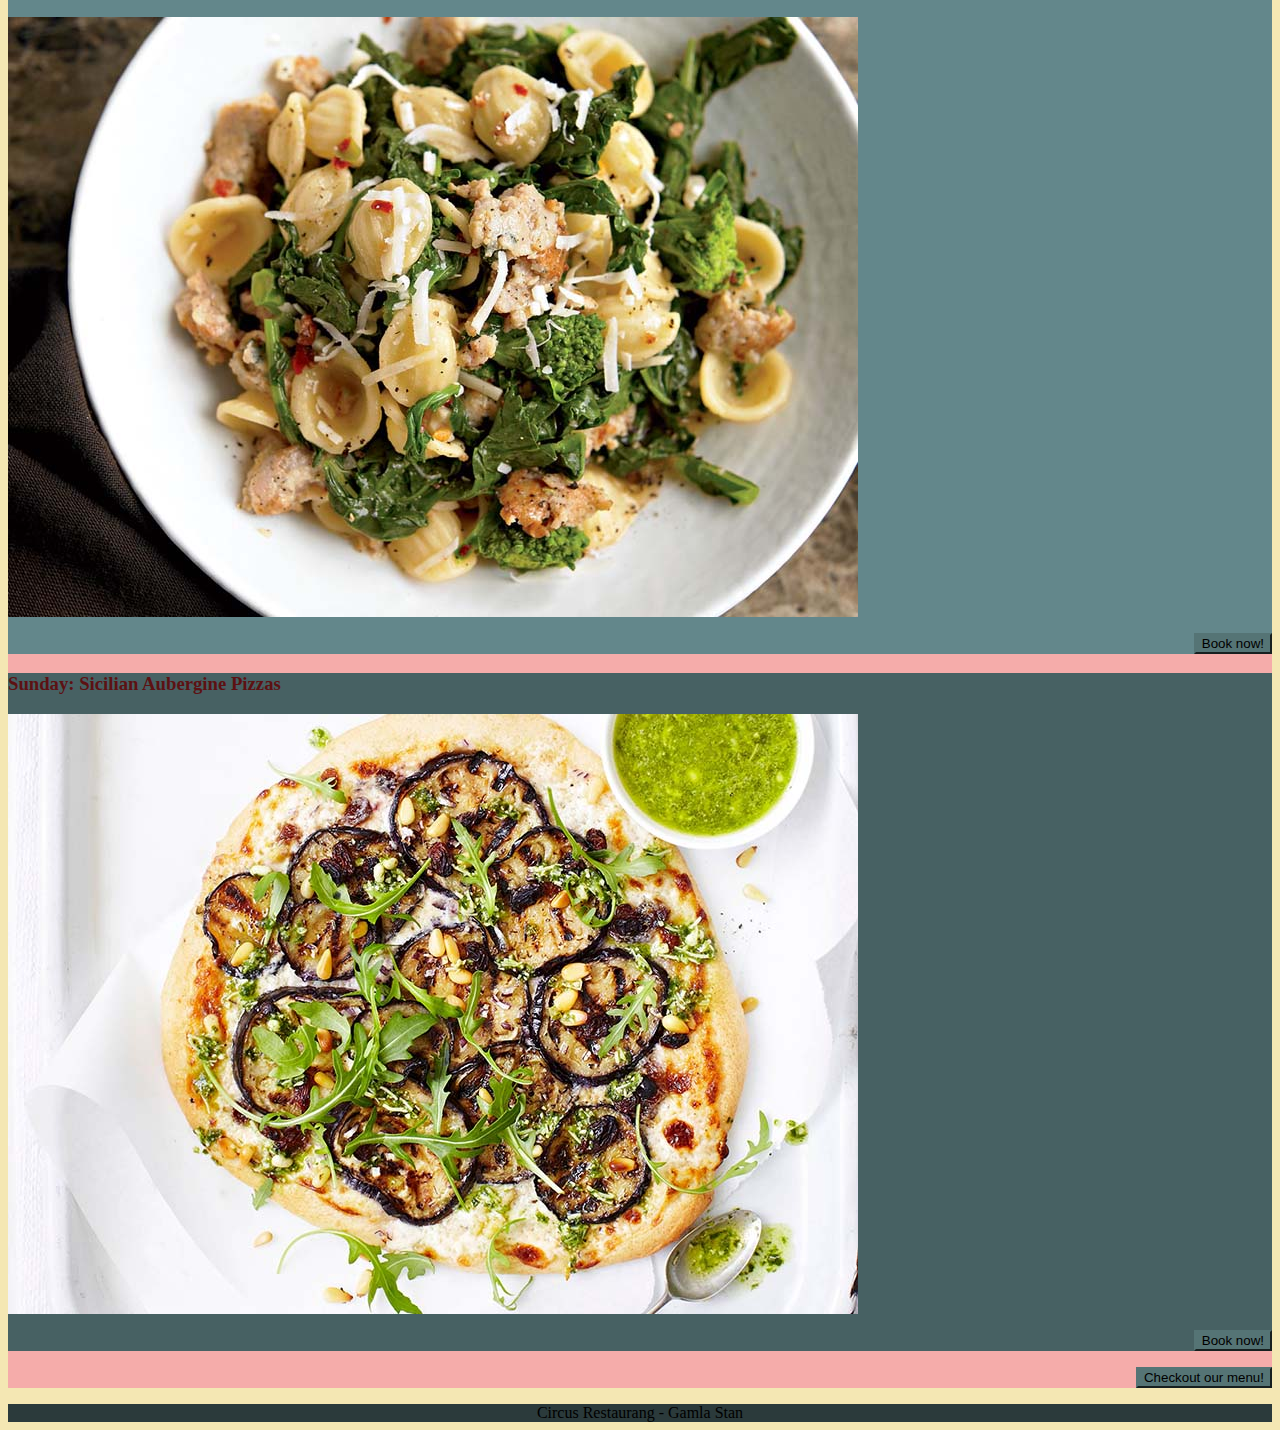
==== commit 2954ee2f: "icon" ====
--- a/Index.html
+++ b/Index.html
@@ -7,7 +7,10 @@
     <script src="https://code.jquery.com/jquery-3.4.1.slim.min.js"></script>
     <script src="js/bootstrap.js"></script>
     <script src="js/cirkus-index.js"></script>
-</head>
+
+    <link rel="shortcut icon" href="images/logo.png">
+    <link rel="icon" href="images/logo.png" sizes="64x64">
+    <link rel="apple-touch-icon" href="images/logo.png">    
 <body>
 
 <header>
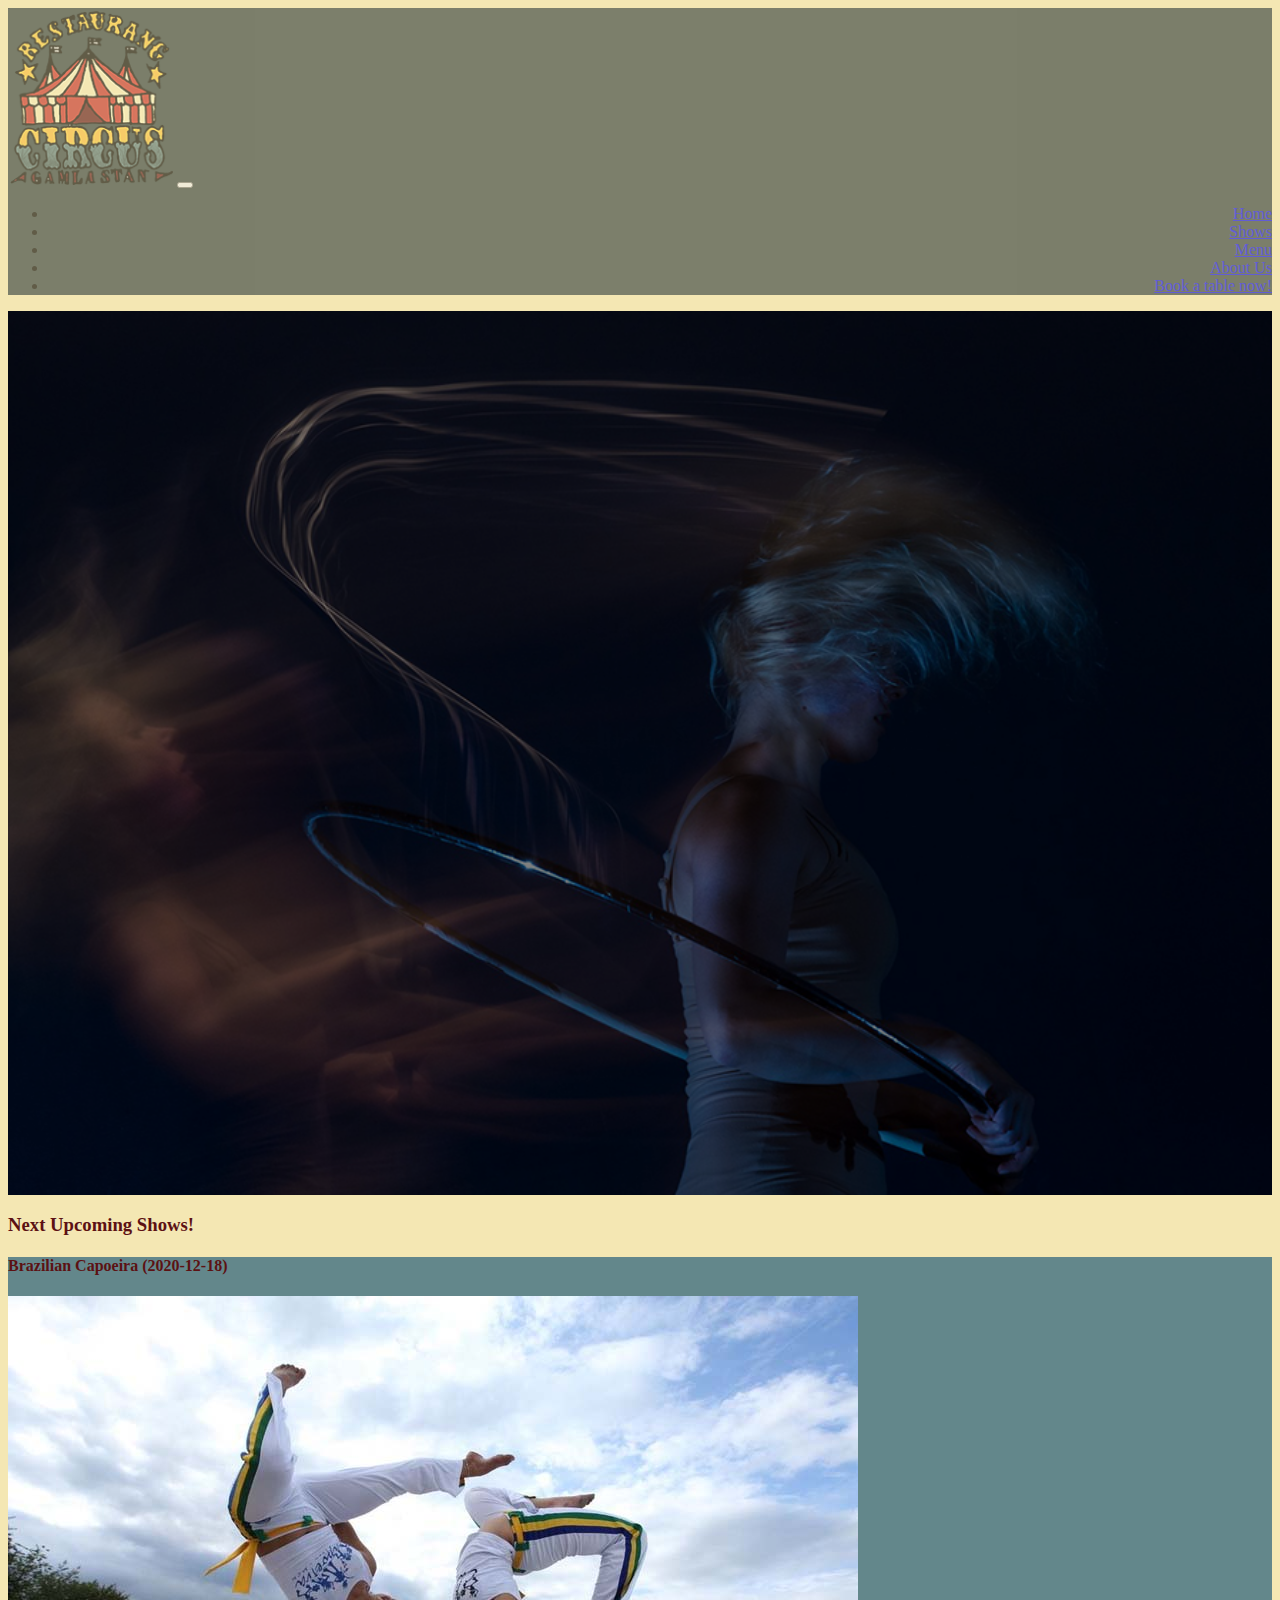
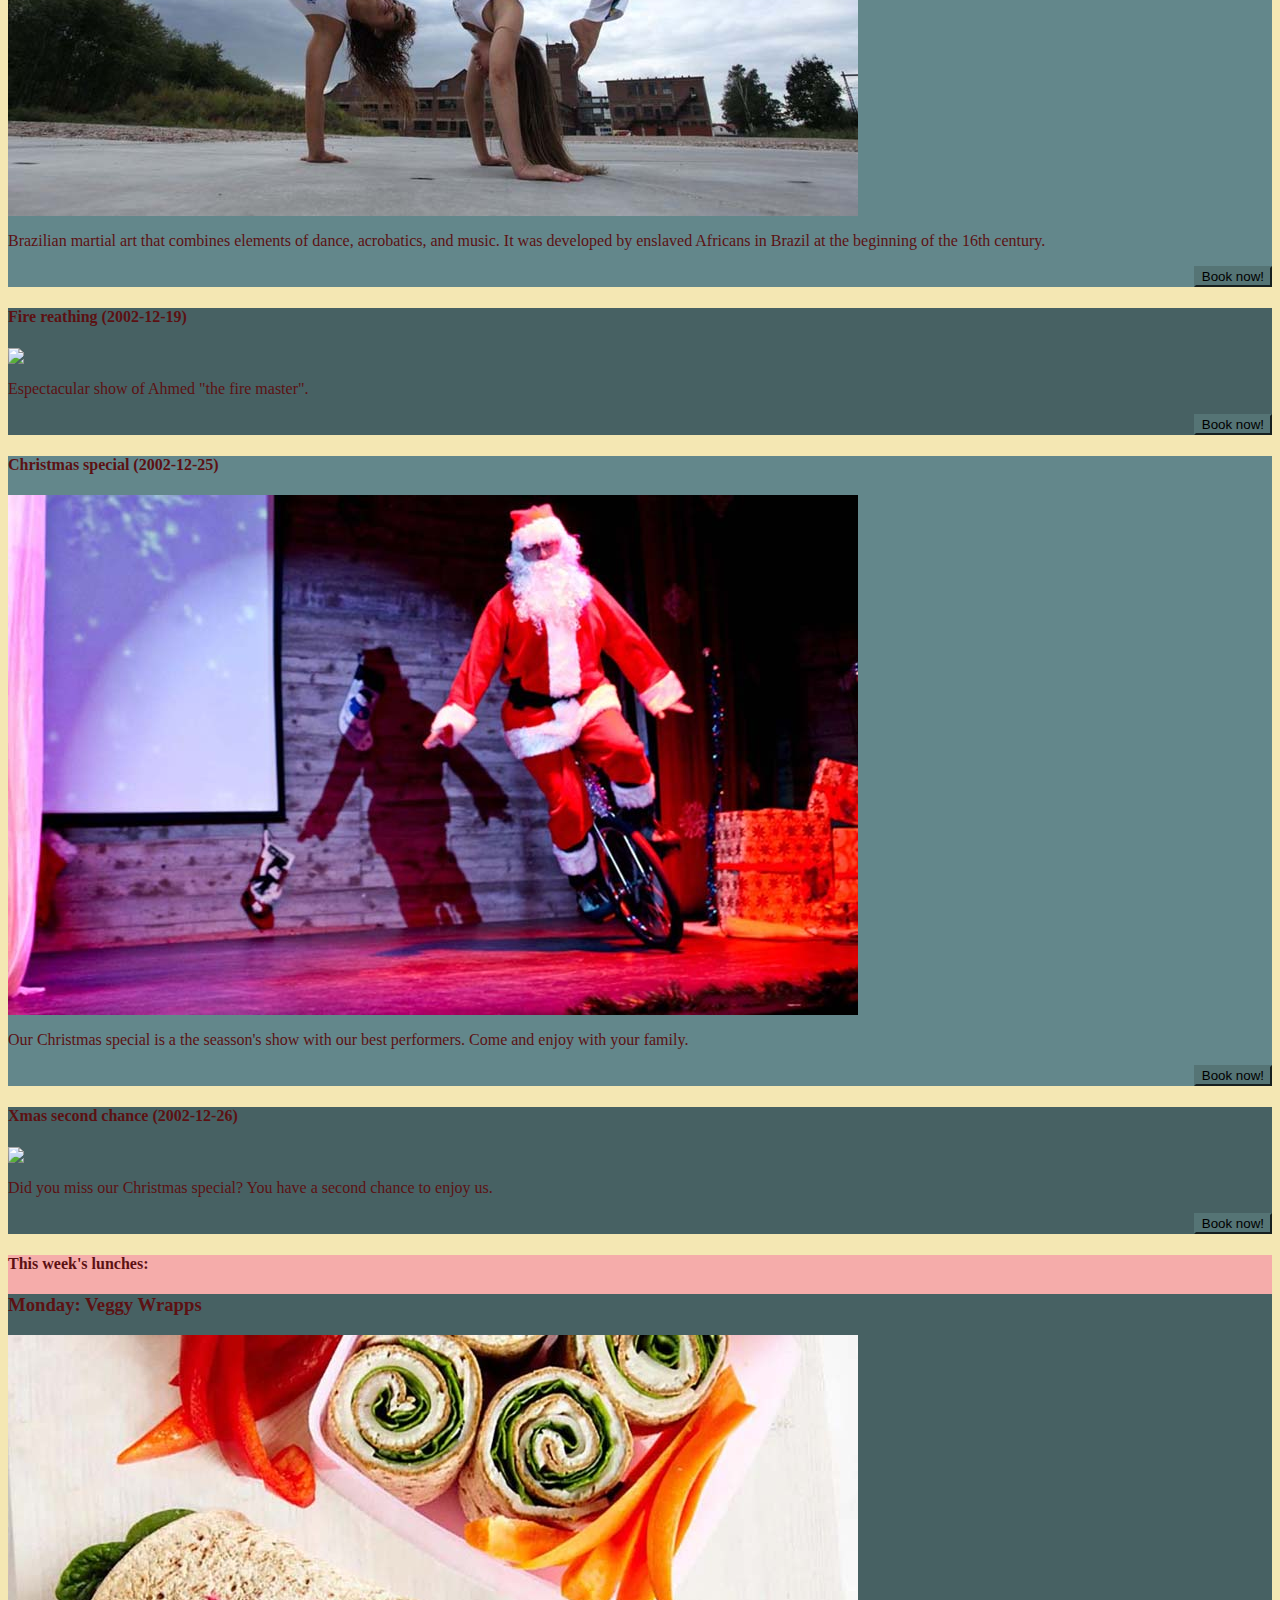
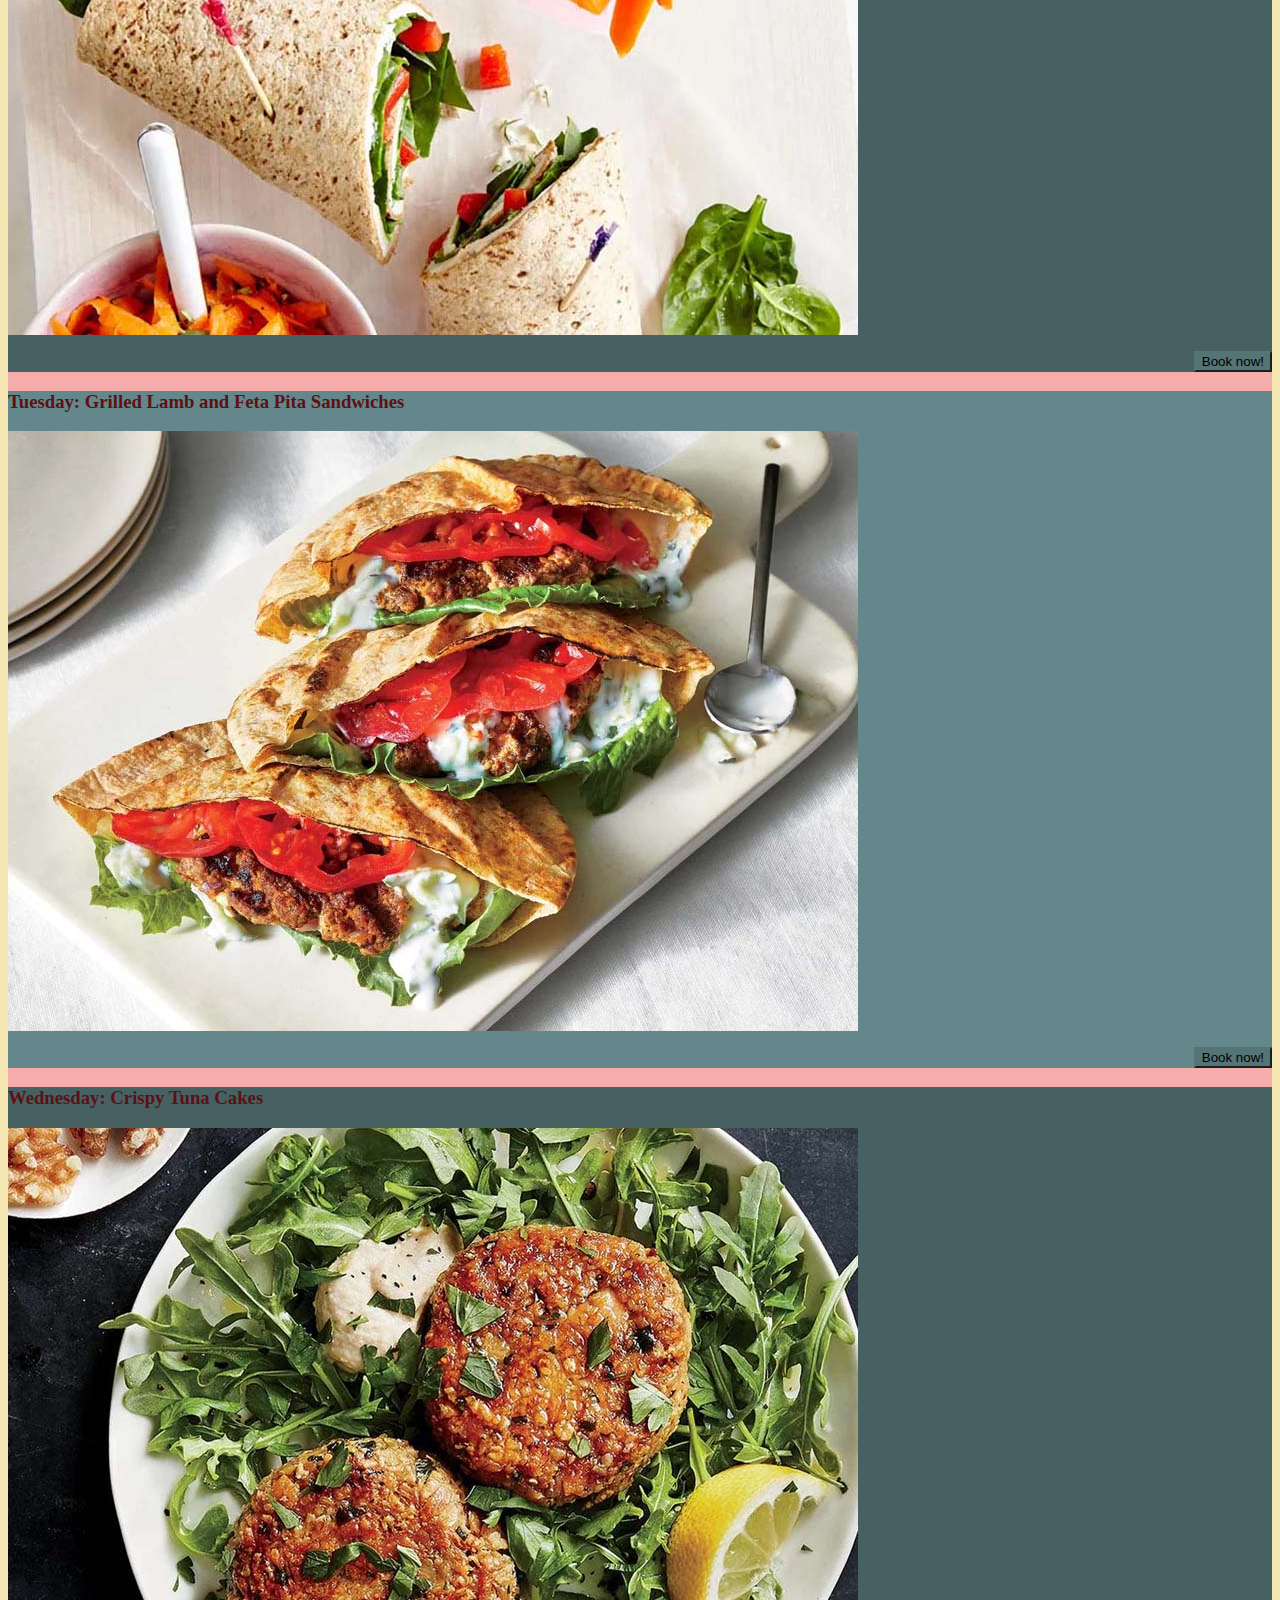
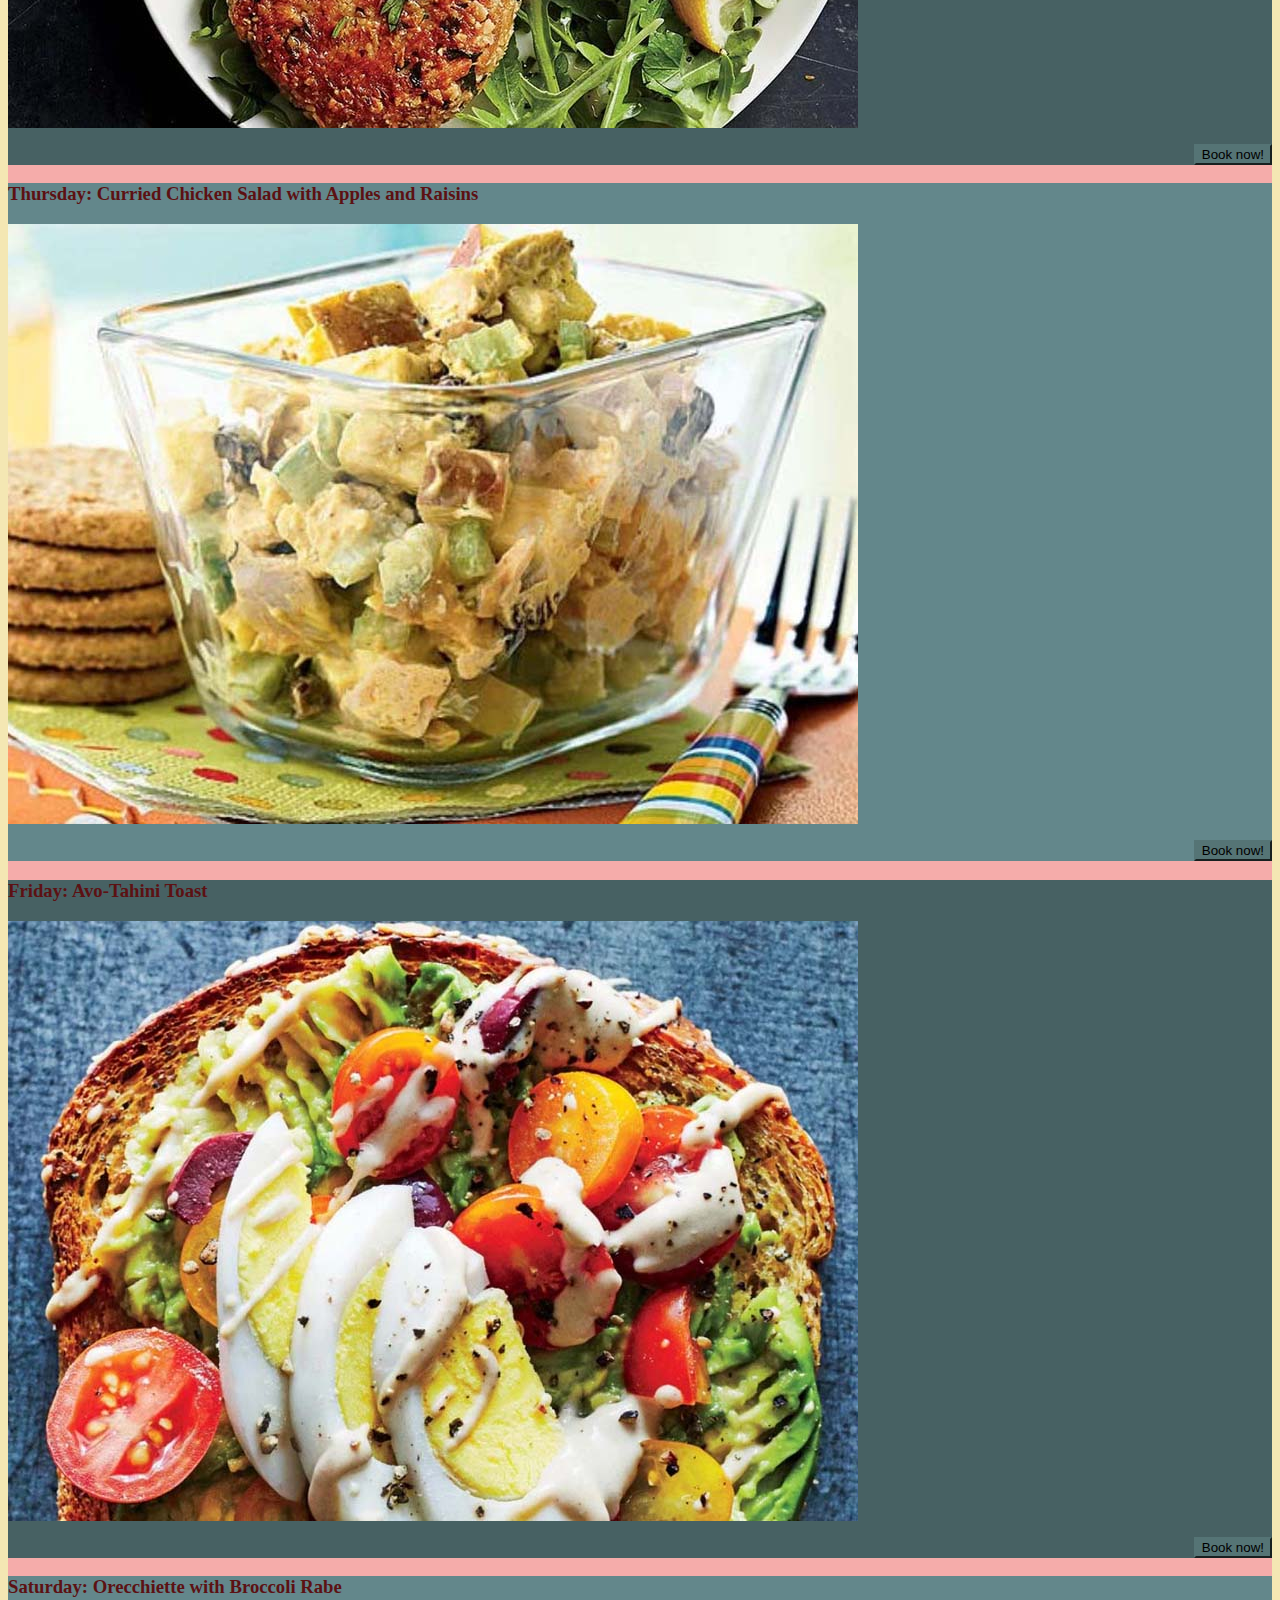
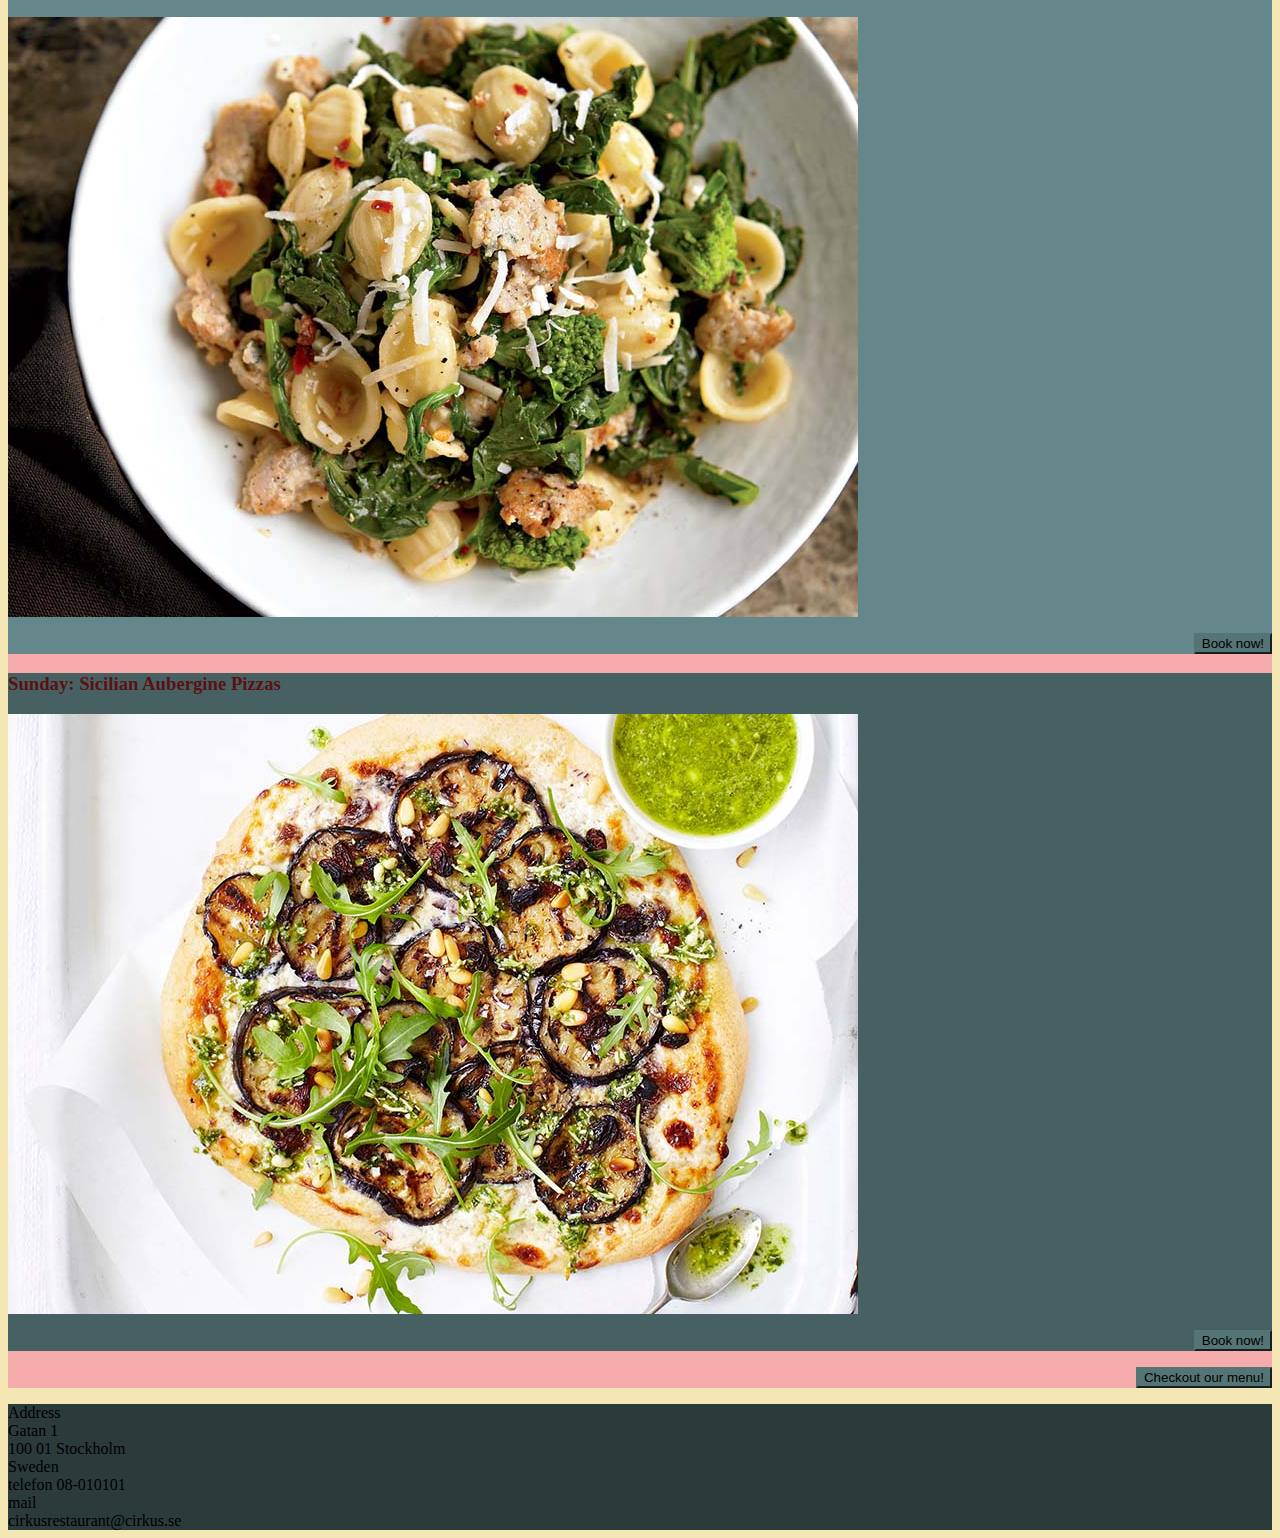
==== commit 3f1b186a: "fixed footer" ====
--- a/Index.html
+++ b/Index.html
@@ -38,10 +38,10 @@
                         <a class="nav-link" href="menu.html">Menu</a>
                     </li>
                     <li class="nav-item active" style="text-align: right;">
-                        <a class="nav-link" href="#">About Us</a>
+                        <a class="nav-link" href="about.html">About Us</a>
                     </li>
                     <li class="nav-item active" style="text-align: right;">
-                        <a class="nav-link" href="#">Book a table now!</a>
+                        <a class="nav-link" href="booking.html">Book a table now!</a>
                     </li>
                 </ul>
             </div>
@@ -156,14 +156,22 @@
                     <button type="submit" class="btn btn-primary" onclick="window.open('menu.html');">Checkout our menu!</button>
                 </p>
         </div>
+        </div>        
+    </div>
+</main>
+<footer class="flex-nowrap">
+    <div class="mt-1" id="cirkusFoot" style="background-color: #2b3a3b;">
+        <div class="container" style="background-color: #2b3a3b;">
+            <div class="row">
+                <div class="col-1 text-muted">Address</div>    
+                <div class="col-2 text-muted">Gatan 1<br>100 01 Stockholm<br>Sweden</div>
+                <div class="col 2 offset-2 text-muted">telefon 08-010101</div>
+                <div class="col-1 text-muted text-end">mail</div>
+                <div class="col 2 text-muted">cirkusrestaurant@cirkus.se</div>
+            </div>
         </div>
     </div>
-
-    <div class="mt-3 text-light" style="text-align: center; background-color: #2b3a3b;">
-        Circus Restaurang - Gamla Stan
-    </div>
-
-</main>
+</footer>
 </body>
 </html>
 
--- a/cirkus.css
+++ b/cirkus.css
@@ -19,8 +19,25 @@
 div.blue-bglc {
     background-color:#63878b;
 }
+div.blue-bglc:hover {
+  background: #6d9599;
+  border-top-left-radius: 8px;
+  border-bottom-left-radius: 8px;
+  animation-name: example;
+  animation-duration: 0.50s;
+  box-shadow: 0 14px 28px rgba(0,0,0,0.25), 0 10px 10px rgba(0,0,0,0.22);
+}
+
 div.blue-bgdc {
   background-color:#476163;
+}
+div.blue-bgdc:hover {
+  background: #3e5557;
+  border-top-left-radius: 8px;
+  border-bottom-left-radius: 8px;
+  animation-name: example;
+  animation-duration: 0.50s;
+  box-shadow: 0 14px 28px rgba(0,0,0,0.25), 0 10px 10px rgba(0,0,0,0.22);
 }
 
 div.yellow-bglc {
@@ -46,10 +63,33 @@
   background-color: #f5f5f5;
 }
 
+div.accent {
+  background: #fff8db;
+  border-style: solid;
+  border-color: #dfd3a4;
+  border-width: 1px;
+  box-shadow: 0 2px 4px rgba(0,0,0,0.10);
+}
+div.accent:hover {
+  background: #ecfeff;
+  border-top-left-radius: 8px;
+  border-bottom-left-radius: 8px;
+  animation-name: example;
+  animation-duration: 0.50s;
+  box-shadow: 0 14px 28px rgba(0,0,0,0.25), 0 10px 10px rgba(0,0,0,0.22);
+}
+
+img.bor {
+  border-style: solid;
+  border-color: #8d8567;
+  border-width: 1px;
+  box-shadow: 0px 0px 8px #6a6a6a;
+}
 
 body{background-color: #f4e7b3;}
 .btn-primary{background-color:#557475;border-color:#557475}
 .btn-primary:hover{background-color: #5c1113;border-color:#5c1113}
+
 
 /*
   .jumbotron .container {
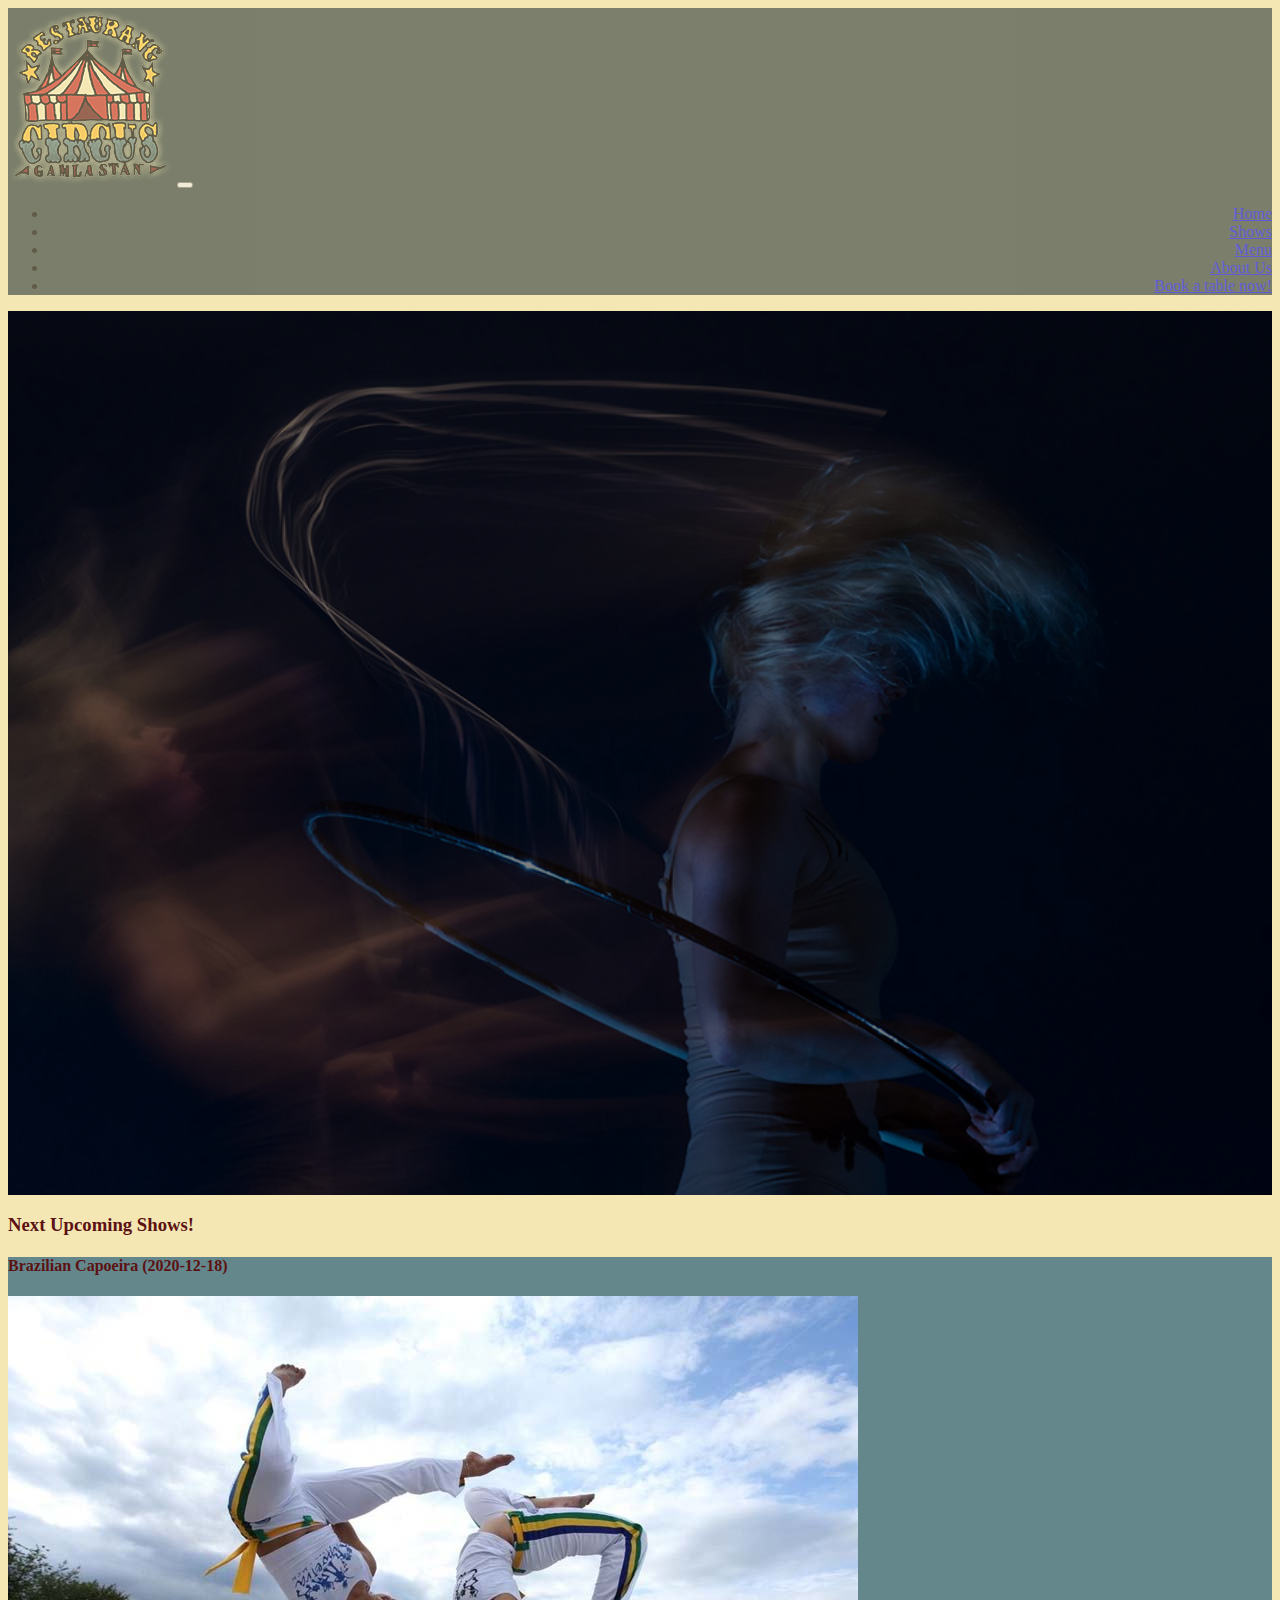
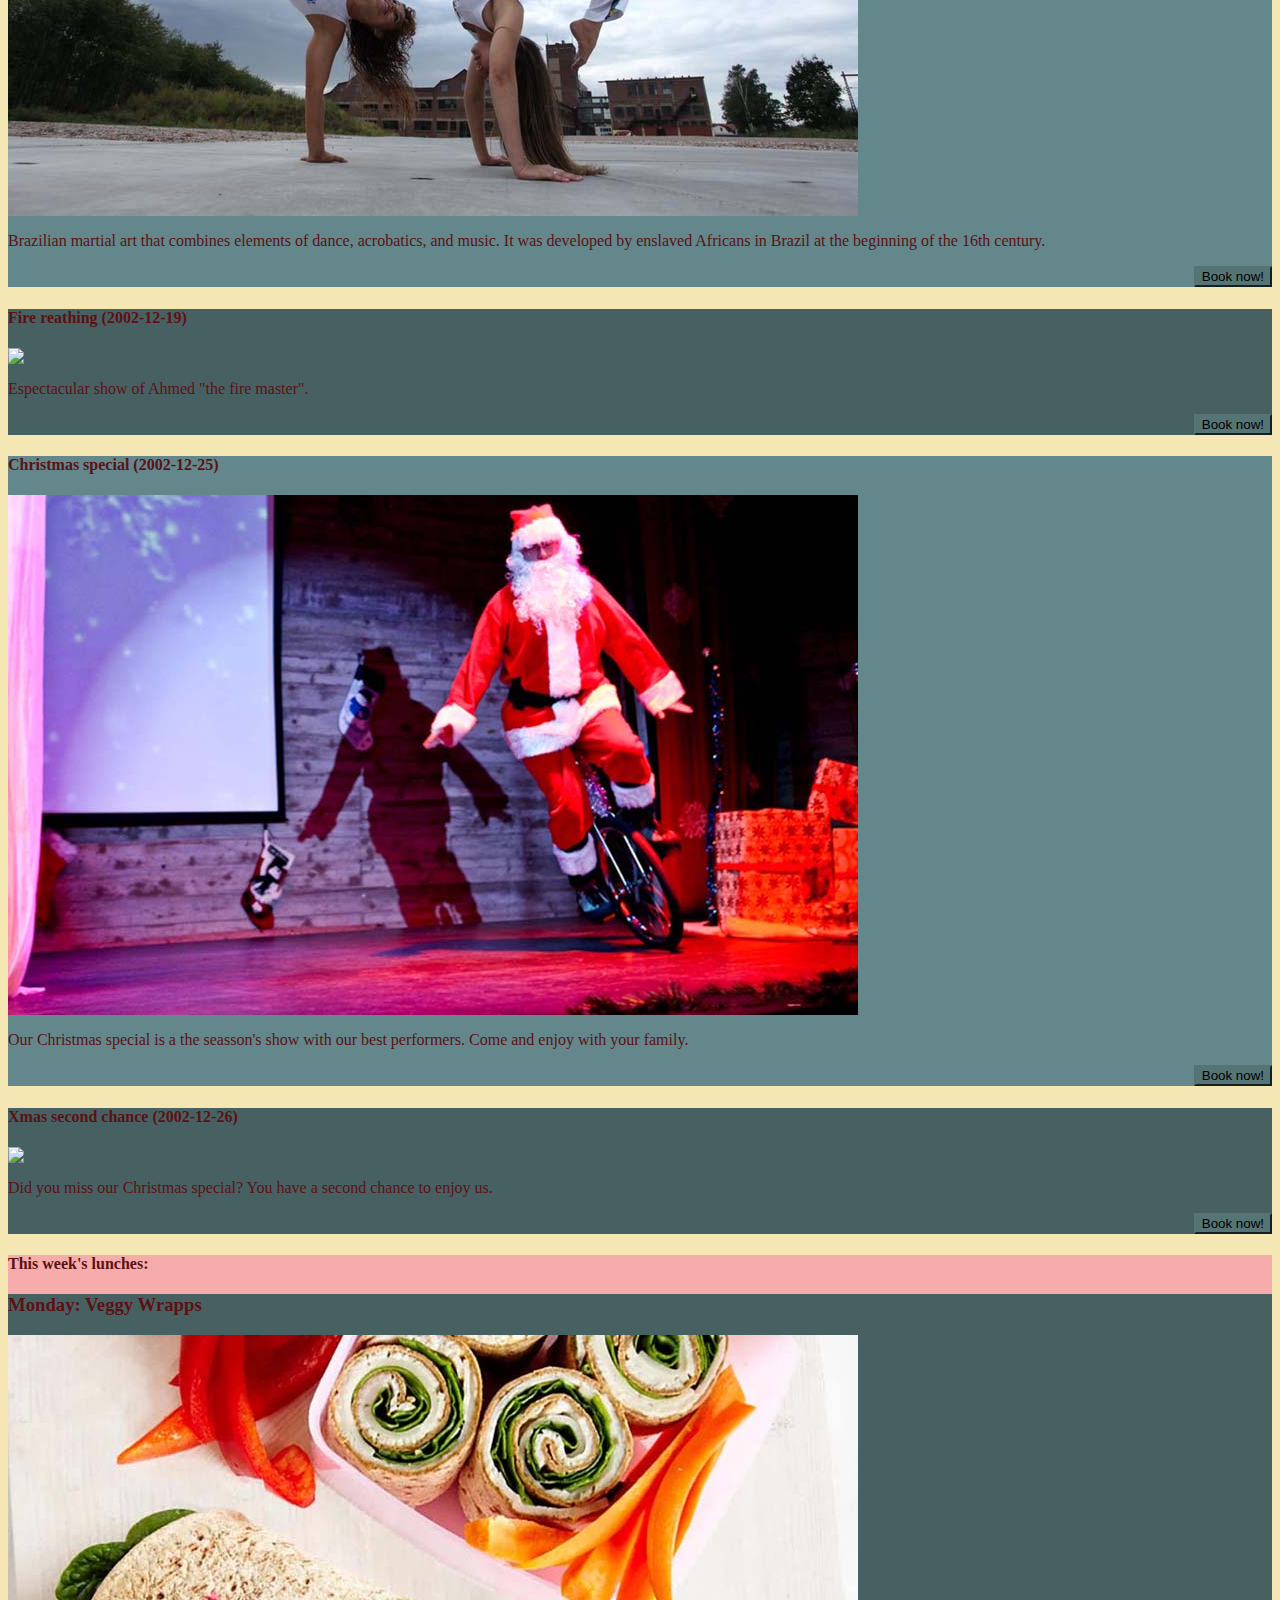
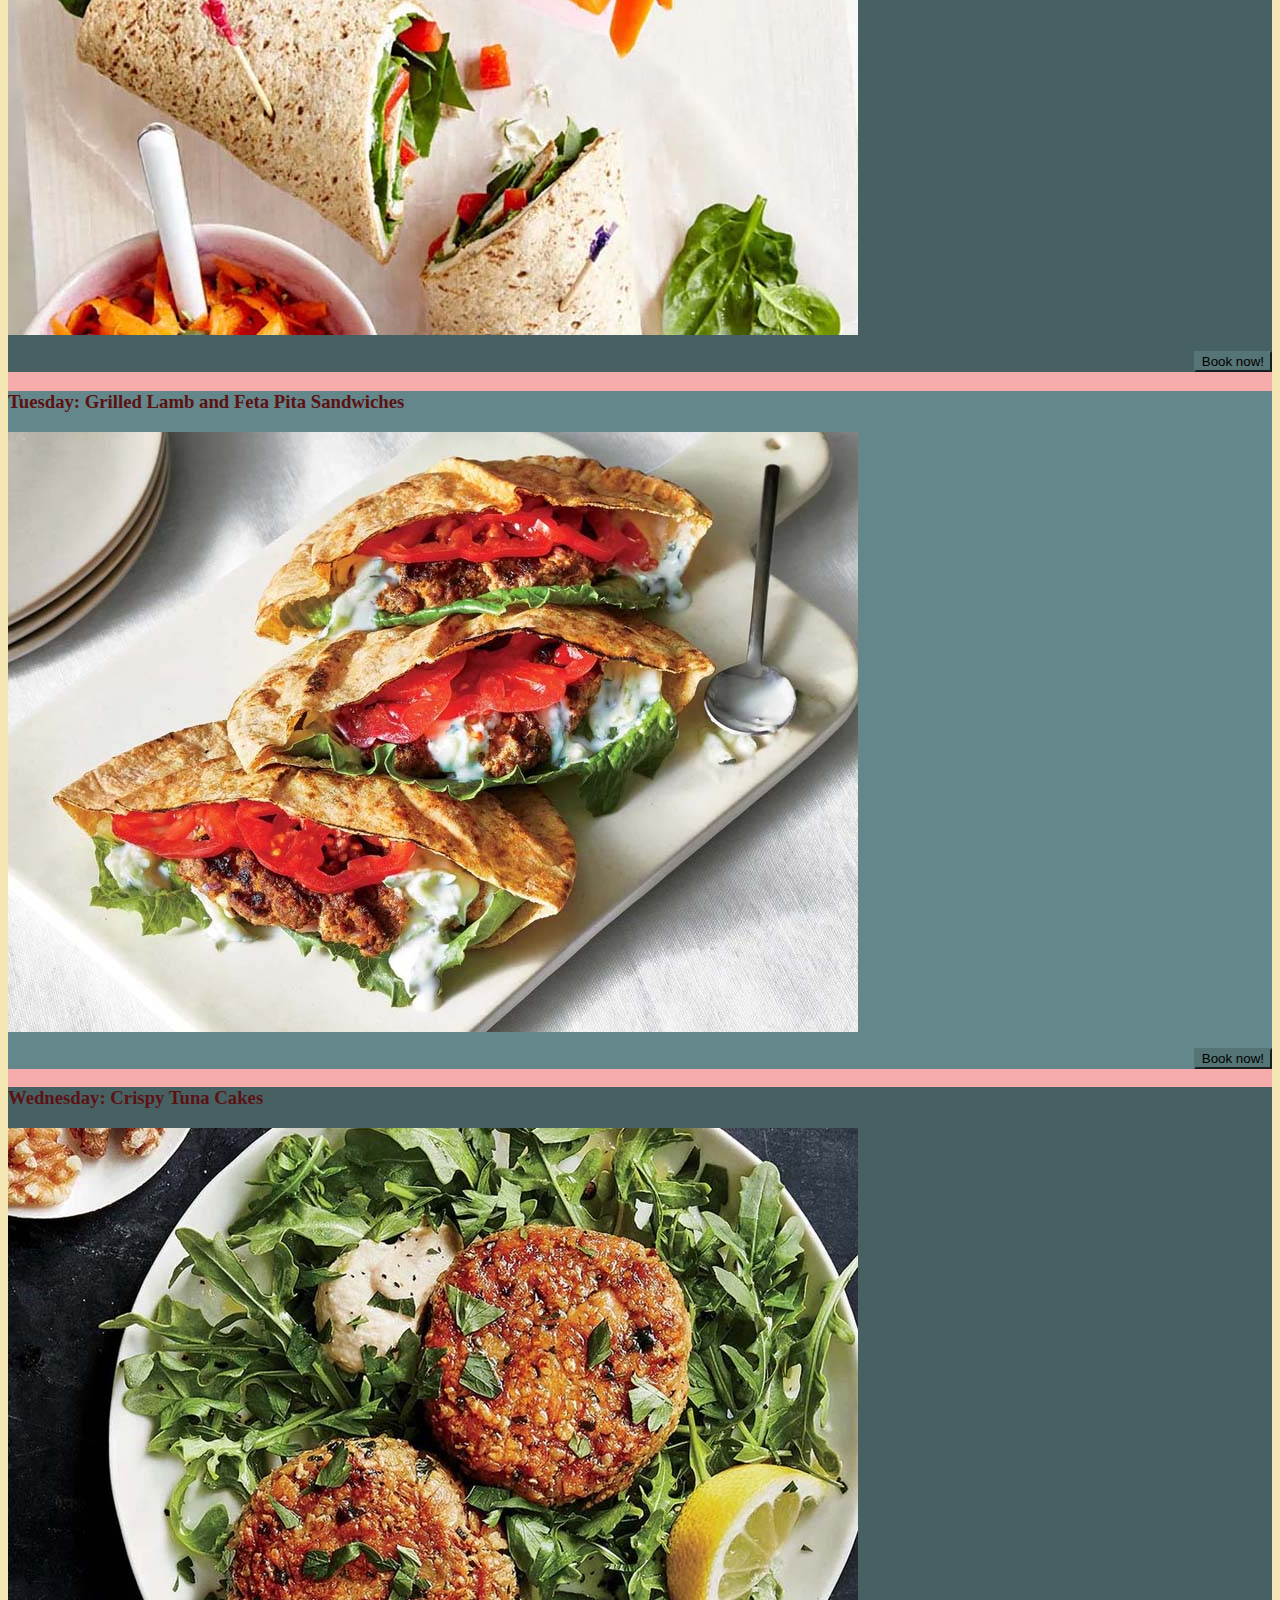
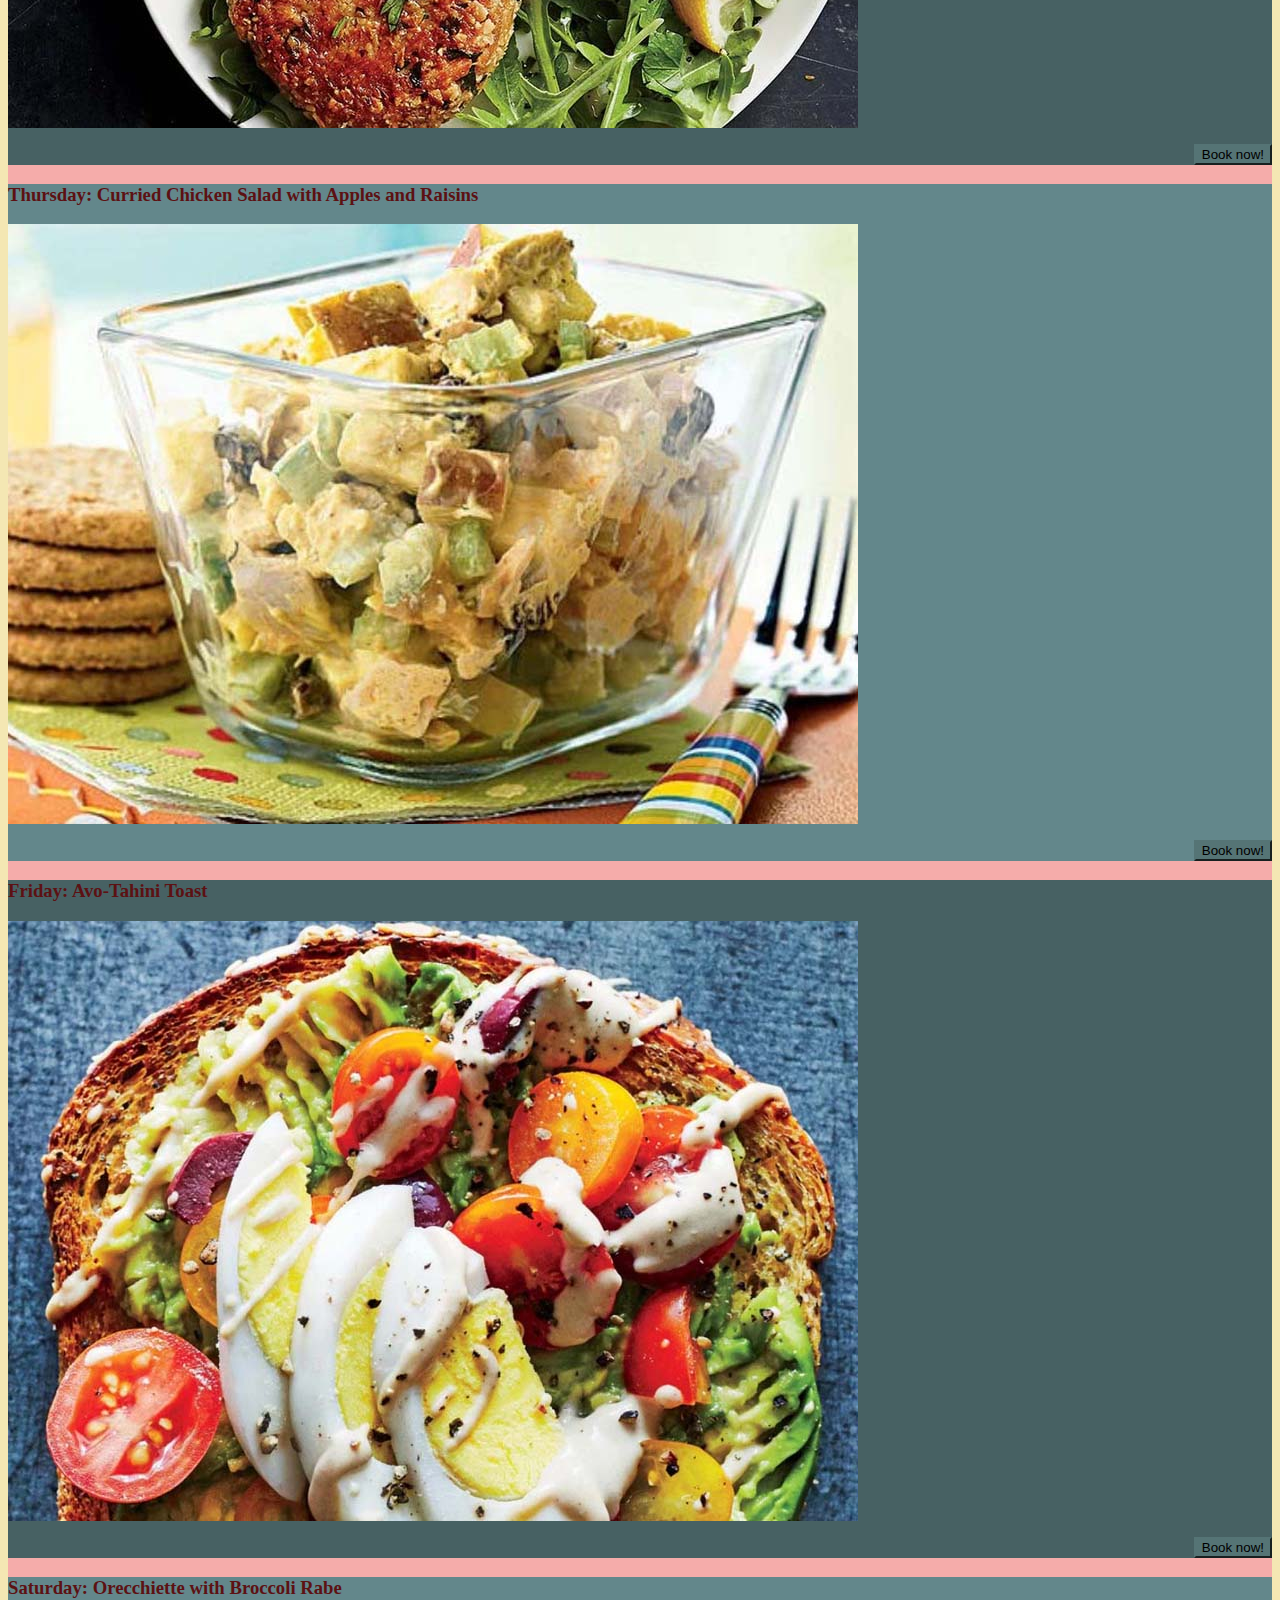
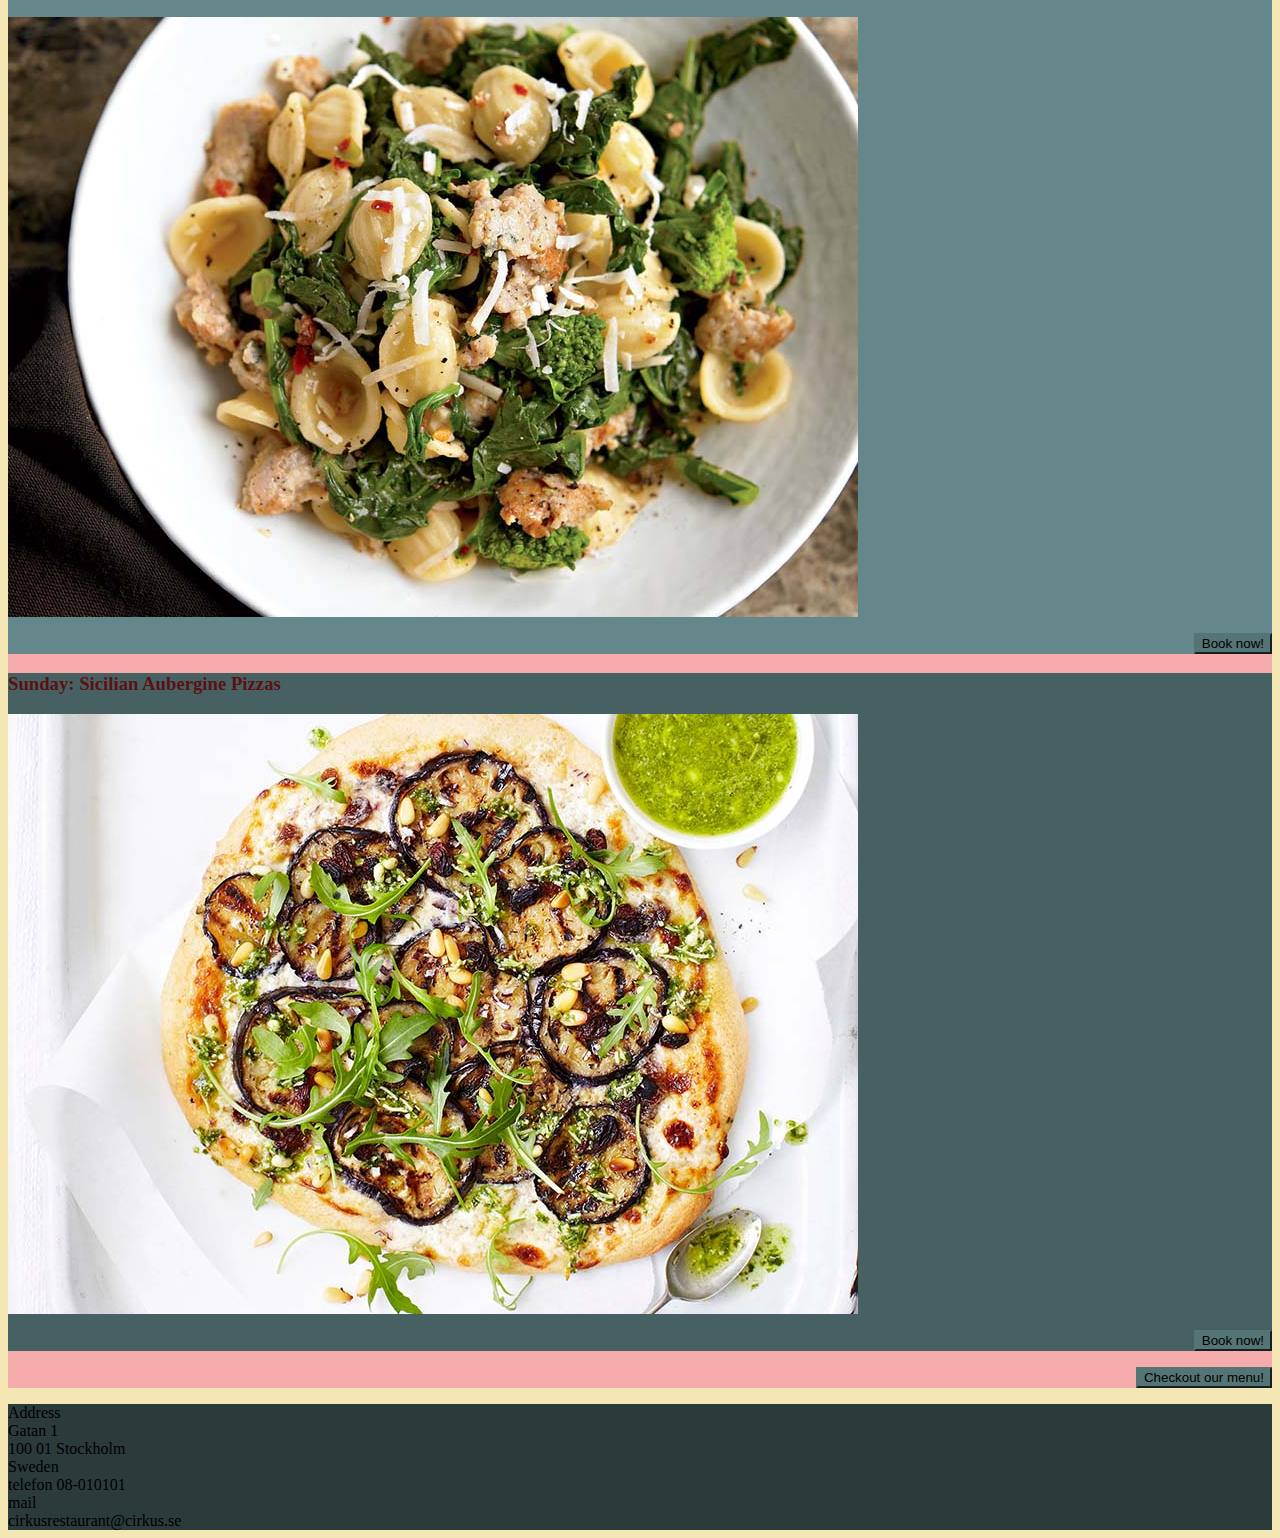
==== commit 1ec17596: "andreas" ====
--- a/Index.html
+++ b/Index.html
@@ -66,7 +66,7 @@
                     Brazilian martial art that combines elements of dance, acrobatics, and music. It was developed by enslaved Africans in Brazil at the beginning of the 16th century.
                     </p>
                     <p align="right">
-                        <button type="submit" class="btn btn-primary">Book now!</button>
+                        <button type="submit" class="btn btn-primary" onclick="window.open('booking.html','_self');">Book now!</button>
                     </p>
                 </div>
                 <div class="text-white p-3 m-1 rounded blue-bgdc">
@@ -76,7 +76,7 @@
                     Espectacular show of Ahmed "the fire master".
                     </p>
                     <p align="right">
-                        <button type="submit" class="btn btn-primary">Book now!</button>
+                        <button type="submit" class="btn btn-primary" onclick="window.open('booking.html','_self');">Book now!</button>
                     </p>
                 </div>
                 <div class="text-white p-3 m-1 rounded blue-bglc">
@@ -86,7 +86,7 @@
                     Our Christmas special is a the seasson's show with our best performers.  Come and enjoy with your family.
                     </p>
                     <p align="right">
-                        <button type="submit" class="btn btn-primary">Book now!</button>
+                        <button type="submit" class="btn btn-primary" onclick="window.open('booking.html','_self');">Book now!</button>
                     </p>
                 </div>
                 <div class="text-white p-3 m-1 rounded blue-bgdc">
@@ -96,7 +96,7 @@
                     Did you miss our Christmas special?  You have a second chance to enjoy us.
                     </p>
                     <p align="right">
-                        <button type="submit" class="btn btn-primary">Book now!</button>
+                        <button type="submit" class="btn btn-primary" onclick="window.open('booking.html','_self');">Book now!</button>
                     </p>
                 </div>
             </div>
@@ -107,53 +107,53 @@
                     <h3>Monday: Veggy Wrapps</h3>
                     <img src="dishes/mon.jpg" class="img-fluid shadow p-0 mb-1 rounded">
                     <p align="right">
-                        <button type="submit" class="btn btn-primary">Book now!</button>
+                        <button type="submit" class="btn btn-primary" onclick="window.open('booking.html','_self');">Book now!</button>
                     </p>
                 </div>
                 <div class="text-white p-3 m-1 rounded blue-bglc">
                     <h3>Tuesday: Grilled Lamb and Feta Pita Sandwiches</h3>
                     <img src="dishes/tue.jpg" class="img-fluid shadow p-0 mb-1 rounded">
                     <p align="right">
-                        <button type="submit" class="btn btn-primary">Book now!</button>
+                        <button type="submit" class="btn btn-primary" onclick="window.open('booking.html','_self');">Book now!</button>
                     </p>
                 </div>
                 <div class="text-white p-3 m-1 rounded blue-bgdc">
                     <h3>Wednesday: Crispy Tuna Cakes</h3>
                     <img src="dishes/wed.jpg" class="img-fluid shadow p-0 mb-1 rounded">
                     <p align="right">
-                        <button type="submit" class="btn btn-primary">Book now!</button>
+                        <button type="submit" class="btn btn-primary" onclick="window.open('booking.html','_self');">Book now!</button>
                     </p>
                 </div>
                 <div class="text-white p-3 m-1 rounded blue-bglc">
                     <h3>Thursday: Curried Chicken Salad with Apples and Raisins</h3>
                     <img src="dishes/thu.jpg" class="img-fluid shadow p-0 mb-1 rounded">
                     <p align="right">
-                        <button type="submit" class="btn btn-primary">Book now!</button>
+                        <button type="submit" class="btn btn-primary" onclick="window.open('booking.html','_self');">Book now!</button>
                     </p>
                 </div>
                 <div class="text-white p-3 m-1 rounded blue-bgdc">
                     <h3>Friday: Avo-Tahini Toast</h3>
                     <img src="dishes/fri.jpg" class="img-fluid shadow p-0 mb-1 rounded">
                     <p align="right">
-                        <button type="submit" class="btn btn-primary">Book now!</button>
+                        <button type="submit" class="btn btn-primary" onclick="window.open('booking.html','_self');">Book now!</button>
                     </p>
                 </div>
                 <div class="text-white p-3 m-1 rounded blue-bglc">
                     <h3>Saturday: Orecchiette with Broccoli Rabe</h3>
                     <img src="dishes/sat.jpg" class="img-fluid shadow p-0 mb-1 rounded">
                     <p align="right">
-                        <button type="submit" class="btn btn-primary">Book now!</button>
+                        <button type="submit" class="btn btn-primary" onclick="window.open('booking.html','_self');">Book now!</button>
                     </p>
                 </div>
                 <div class="text-white p-3 m-1 rounded blue-bgdc">
                     <h3>Sunday: Sicilian Aubergine Pizzas</h3>
                     <img src="dishes/sun.jpg" class="img-fluid shadow p-0 mb-1 rounded">
                     <p align="right">
-                        <button type="submit" class="btn btn-primary">Book now!</button>
+                        <button type="submit" class="btn btn-primary" onclick="window.open('booking.html','_self');">Book now!</button>
                     </p>
                 </div>
                 <p align="right">
-                    <button type="submit" class="btn btn-primary" onclick="window.open('menu.html');">Checkout our menu!</button>
+                    <button type="submit" class="btn btn-primary" onclick="window.open('menu.html','_self');">Checkout our menu!</button>
                 </p>
         </div>
         </div>        
--- a/cirkus.css
+++ b/cirkus.css
@@ -1,4 +1,4 @@
-/* css for nave bar */
+
 
 .jumbotron {
     position: relative;
